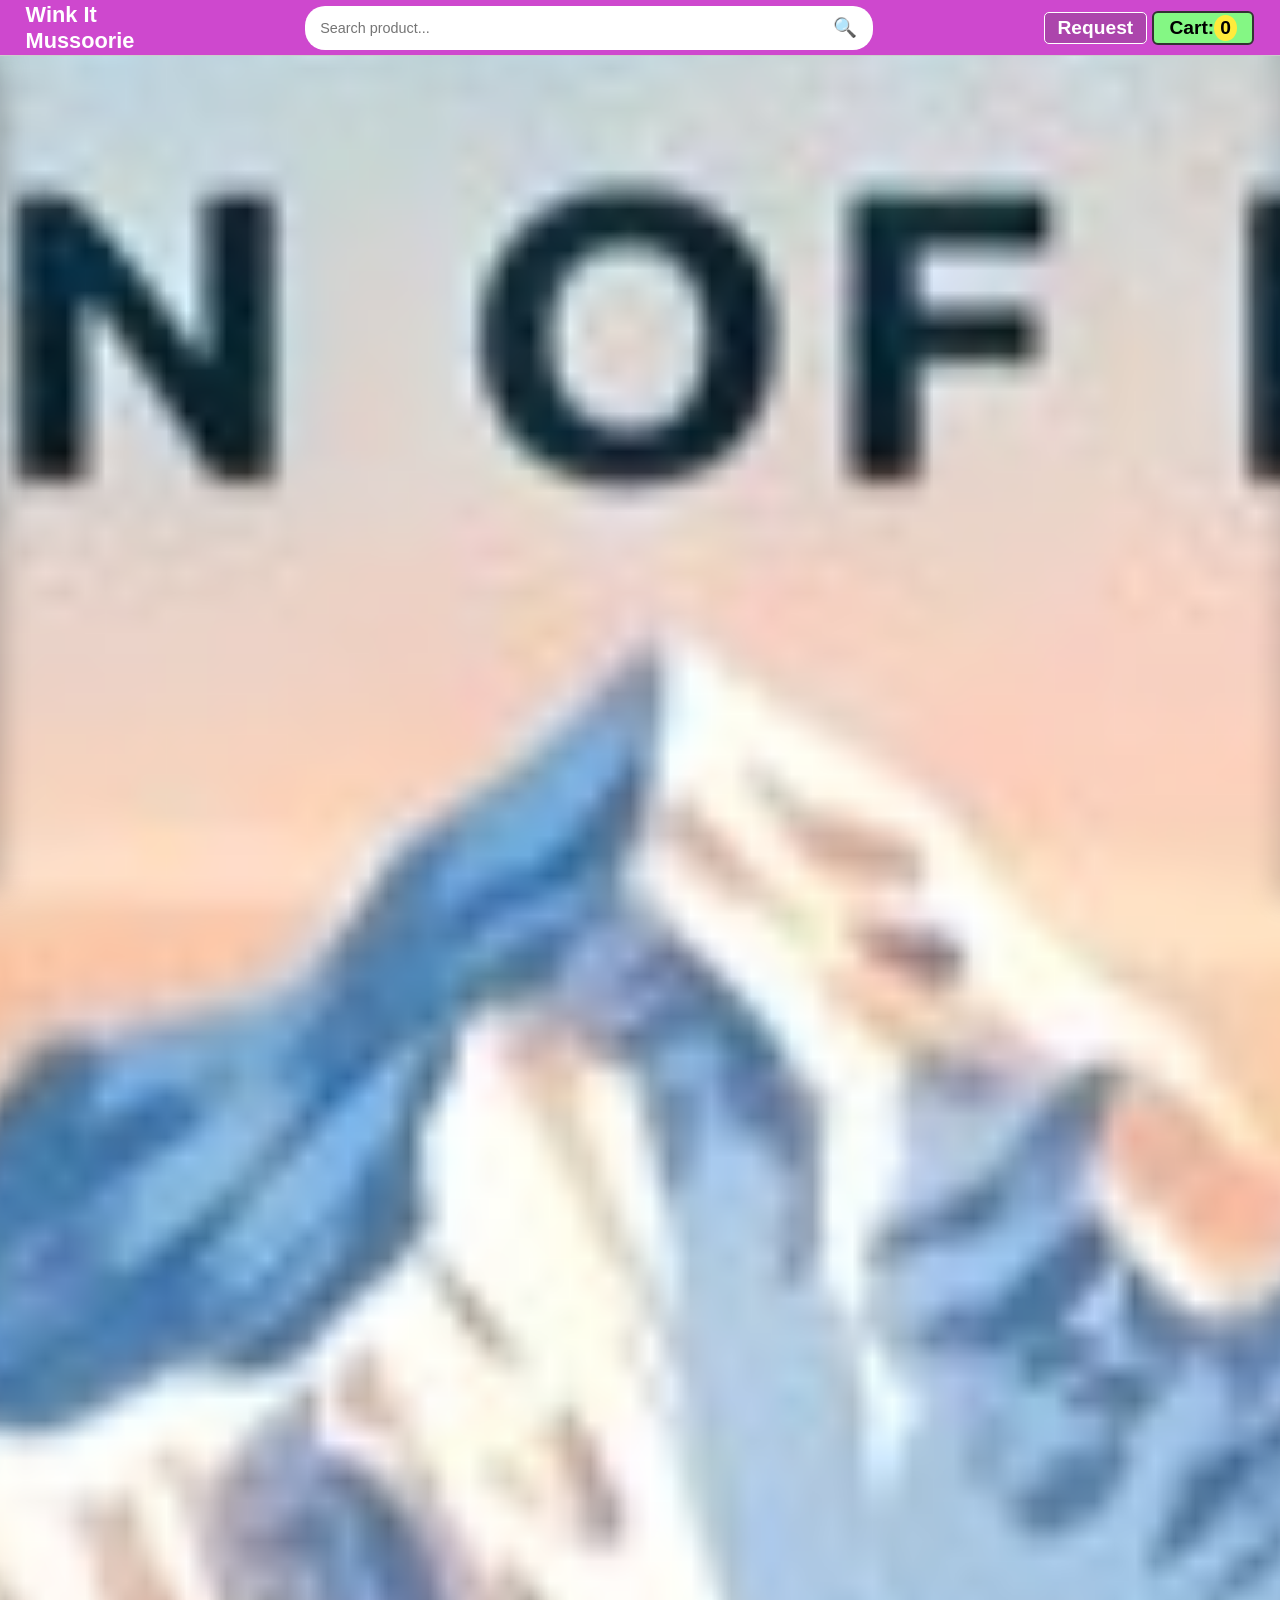
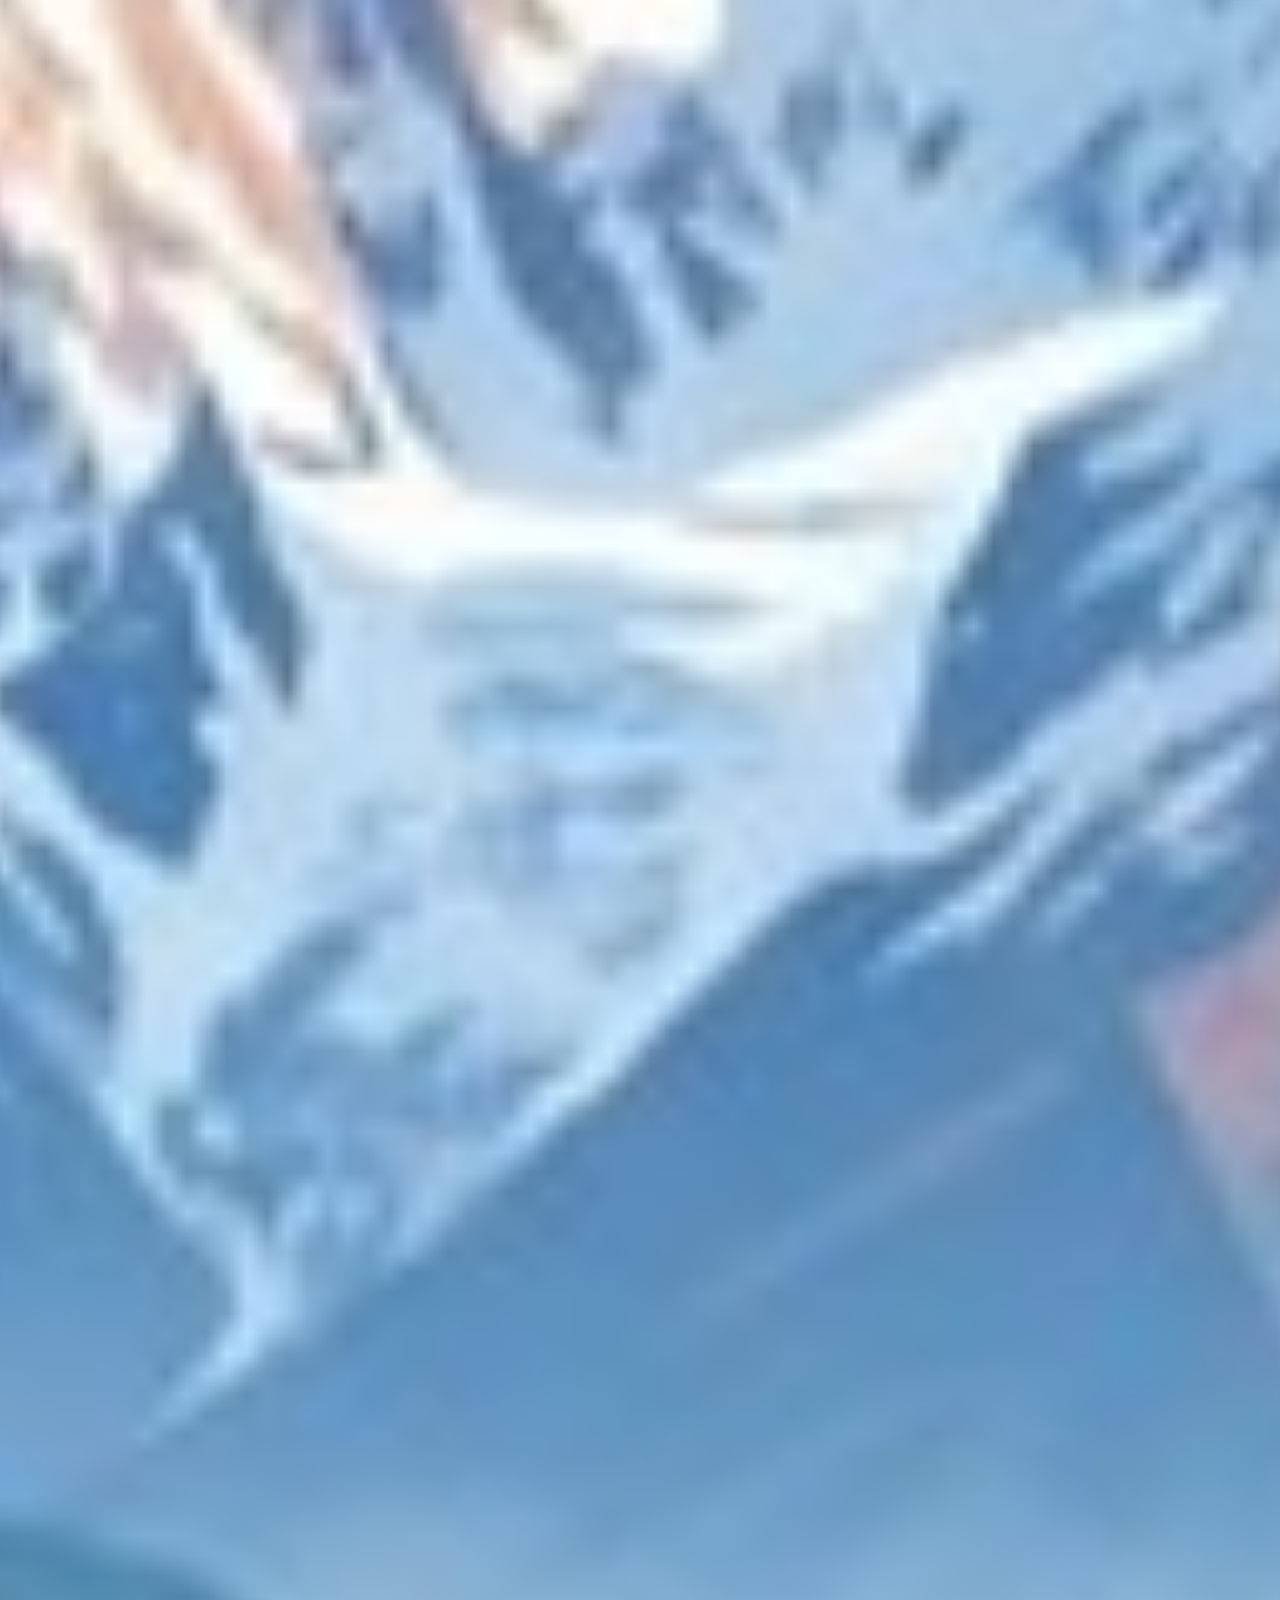
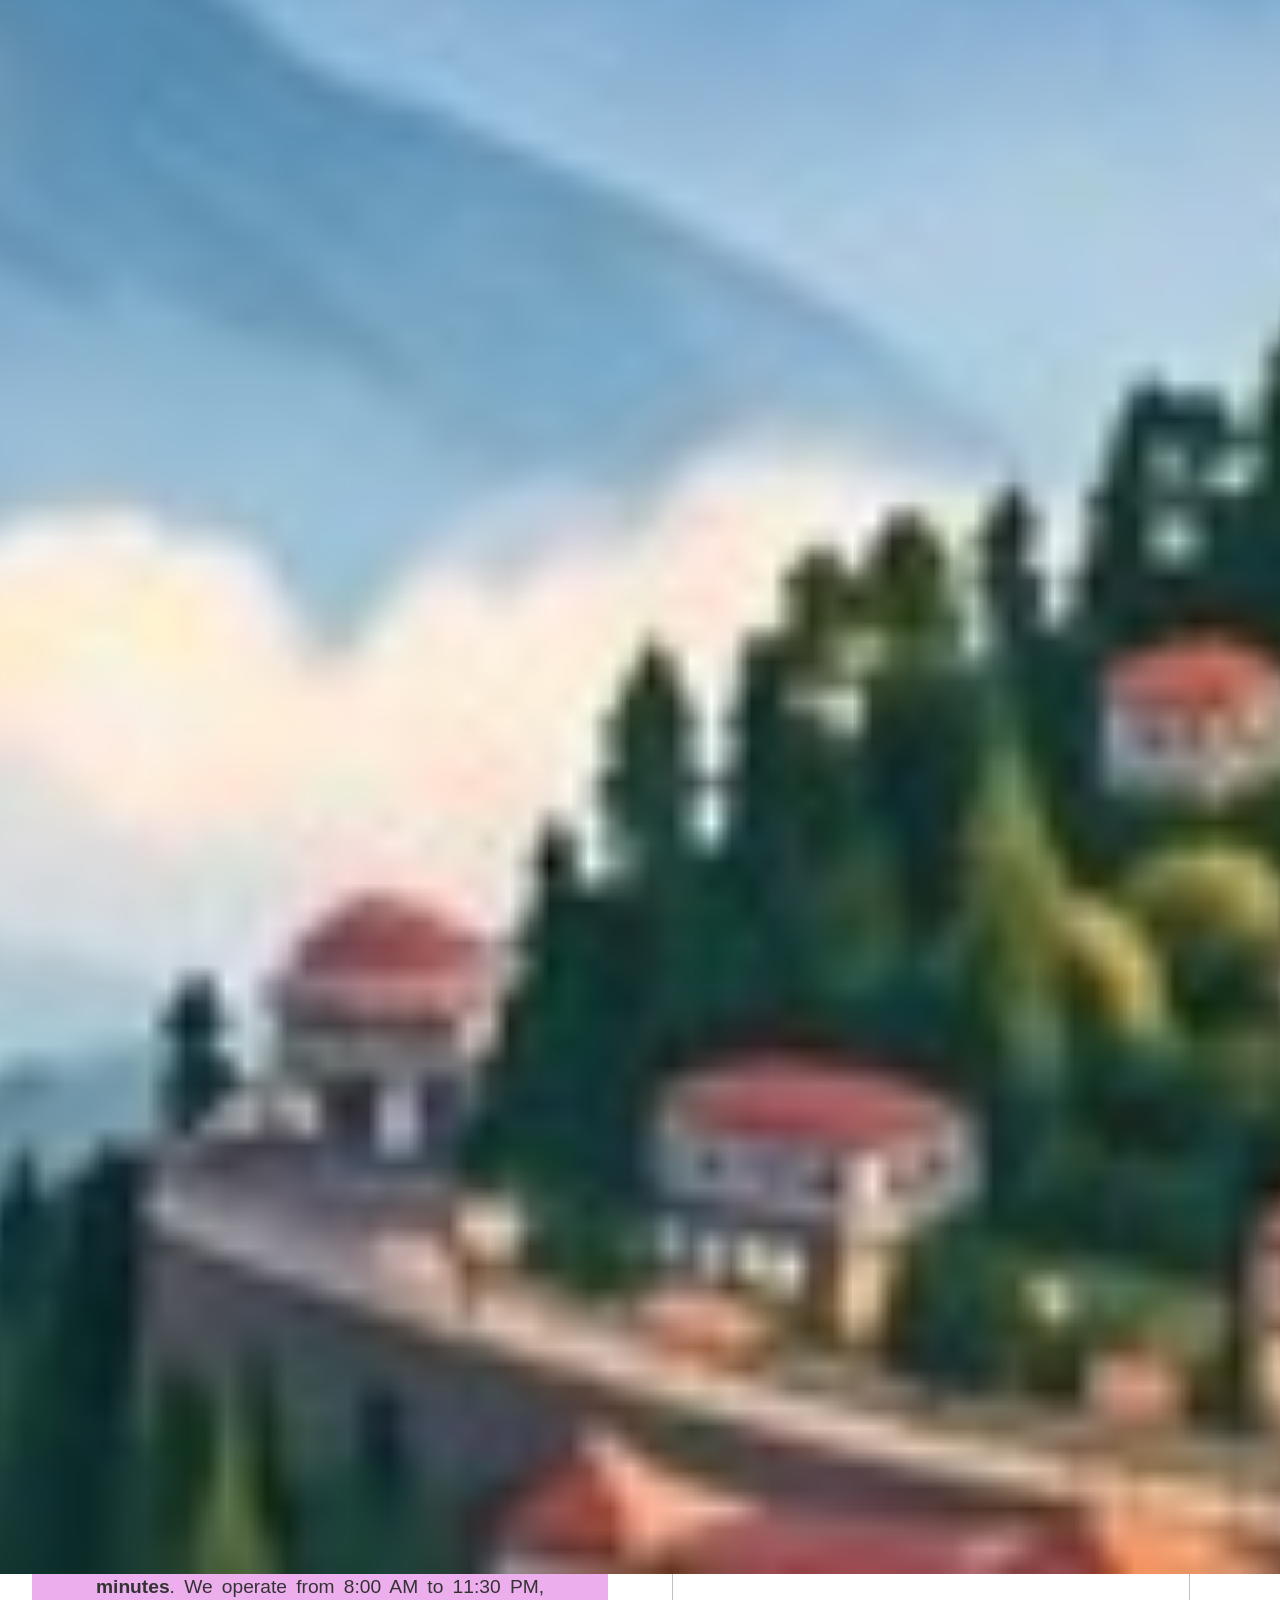
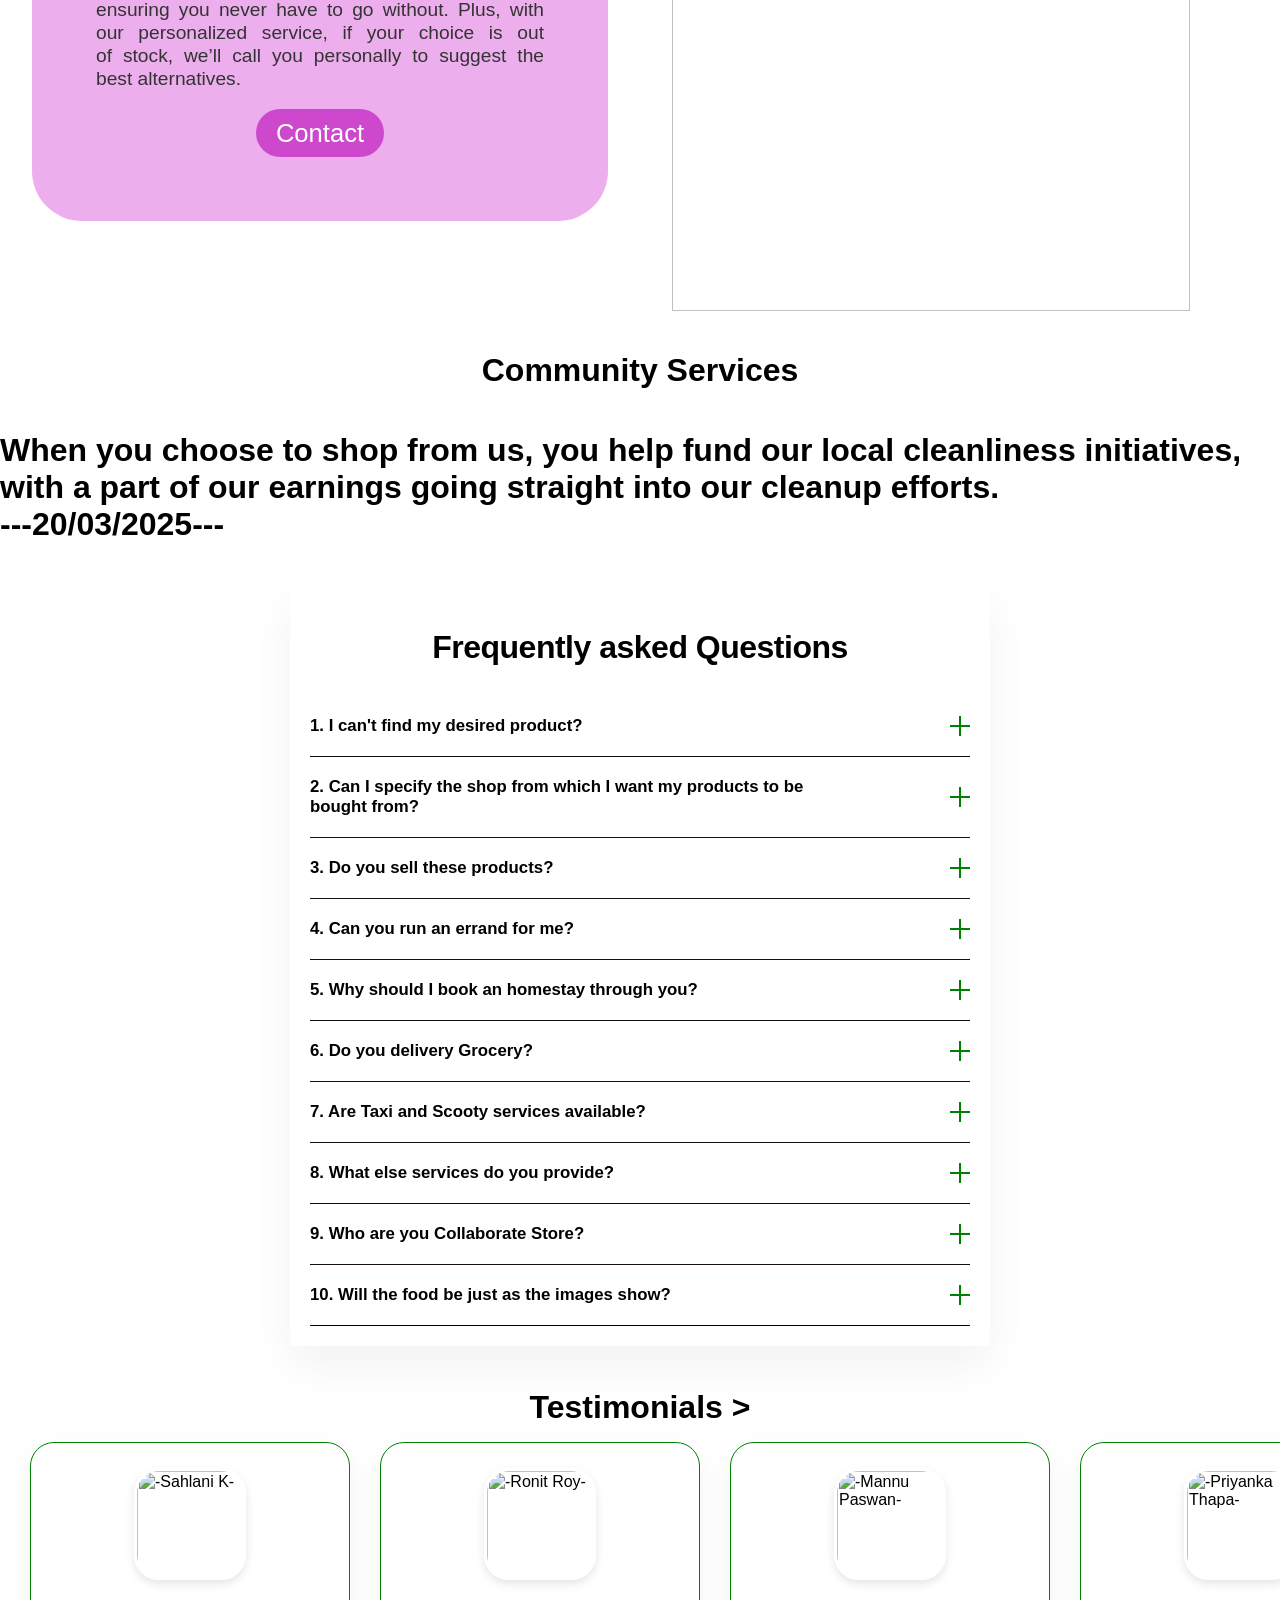
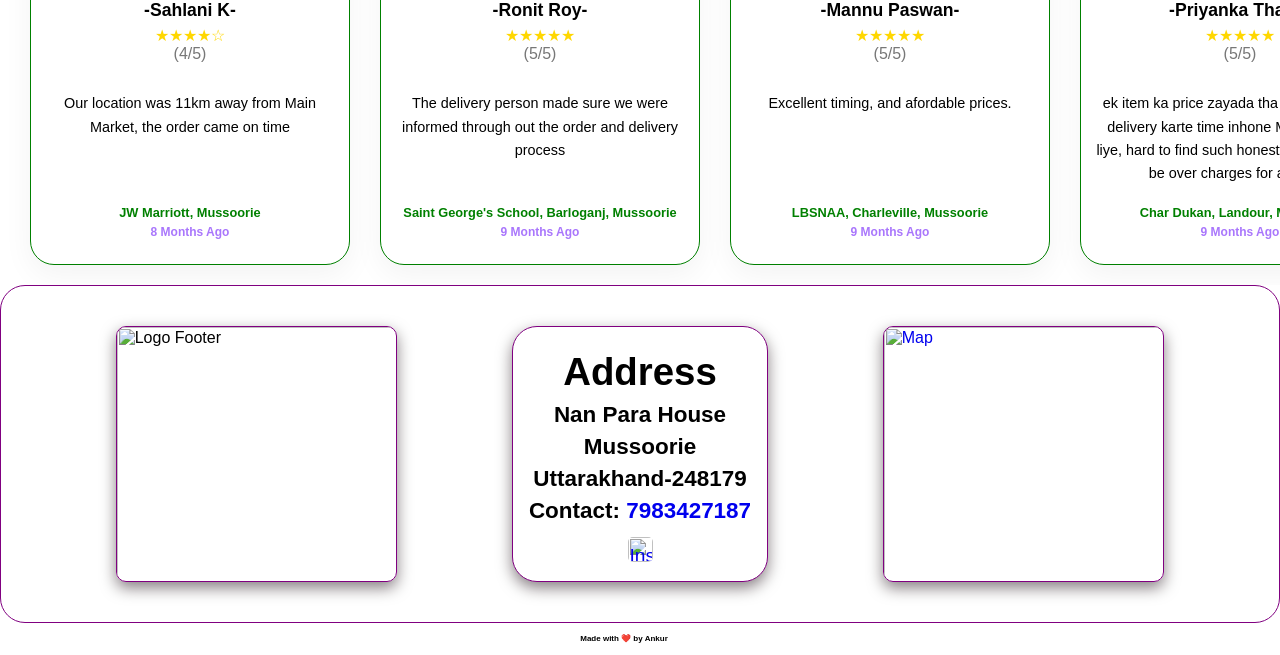
==== index.html @ 7aee5666 "Add files via upload" ====
<head>
    <meta charset="UTF-8">
    <meta name="viewport" content="width=device-width, initial-scale=1.0, maximum-scale=1.0, user-scalable=no">
    <title>Wink It Mussoorie | Mussoorie Delivery Service</title>
    
    <meta name="description" content="Wink It Mussoorie provides premium delivery for food and essentials in 30-60 minutes. Serving the community from 8:00 AM to 11:30 PM. Order via WhatsApp!">

    <meta name="keywords" content="Wink It Mussoorie, food delivery Mussoorie, food delivery char dukan, fast delivery Mussoorie, Delivery, Wink It Landour, food delivery landour, landour delivery, mussoorie delivery, mall road delivery, dalai hill delivery, library delivery, food delivery service in Mussoorie, Chacha Ka Dhabba, Landour Bakehouse, Rokby, Savoy, Omi's Mussoorie, Omi's Sweet Shop, Mussoorie Weather, Weather Mussoorie, Mussoorie Distance, Mussoorie Temprature, Temprature Mussoorie, Dehradun To Mussoorie, Airbnb in Mussoorie, Mussoorie Crowd, Kempty Falls, Bhatta Falls, Taxi Mussoorie number, Best Taxi Service in Mussoorie, Taxi Service, Taxi Number Mussoorie, Scoory rental mussoorie, Scooty Rental Number Mussoorie, Mussoorie Taxi Number, Best delivery service in Mussoorie, Delivery near Mussoorie, Delivery new Barloganj, Delivery near Savoy, Delivery near JW Marriot, Delivery Near Woodstock">

    <meta property="og:title" content="Wink It Mussoorie">
    <meta property="og:description" content="Fastest delivery for food and essentials in Mussoorie. Open 8:00 AM - 11:30 PM.">
    <meta property="og:image" content="newlogo.jpg">
    <meta property="og:url" content="https://www.winkitmussoorie.com">

    <link rel="manifest" href="manifest.json">
    <meta name="theme-color" content="#000000">
    <link rel="apple-touch-icon" href="newlogo.jpg">

    <link rel="icon" type="image/x-icon" href="newlogo.ico">
    <link rel="stylesheet" href="style.css">
</head>
<body>
    <div id="splash-screen">
        <video id="intro-video" autoplay muted playsinline>
            <source src="intro.mp4" type="video/mp4">
            .
        </video>
    </div>
    <div id="cart-popup" class="cart-popup hidden">
        <div id="popup-images-container" class="popup-images"></div>
        <p><span id="popup-count">0</span> Item in cart</p>
    </div>

    <header>
        <a href="https://www.instagram.com/wink_it_mussoorie" id="logo-link"><h2 class="logo">Wink It<br>Mussoorie</h2></a>
        
        <div class="search-container">
            <input type="text" id="product-search" placeholder="Search product...">
            <span id="clear-search" class="clear-btn hidden">✕</span>
            <button class="search-btn" id="search-btn">🔍</button>
            <div id="search-suggestions"></div>
        </div>

        <div class="nav-links">
            <a id="collectiona" href="https://api.whatsapp.com/send?phone=917983427187&text=Hi,%20I'd%20like%20to%20request%20a%20service."><h2>Request</h2></a>
            <div class="order-trigger" id="cart-trigger">
                Cart: <span id="cart-count">0</span>
            </div>
        </div>
    </header>
    <div class="top-bar">
        <div class="online-status">
            <div class="dot-container">
                <div class="dot"></div>
                <div class="pulse"></div>
            </div>
            <span class="status-text">
                <span id="online-count">1</span> online now
            </span>
        </div>

        <div class="theme-switch-wrapper">
            <label class="theme-switch" for="checkbox">
                <input type="checkbox" id="checkbox" />
                <div class="slider round"></div>
            </label>
        </div>
    </div>
    <div class="ourservice"><h1 class="main-title">Our Services</h1></div>
    
    <div class="scmain">
    <div class="slider-container">
        <a href="https://api.whatsapp.com/send?phone=917983427187&text=Hi,%20I'd%20like%20to%20request%20a%20service."> 
            <div class="slider-wrapper" id="slider">
                <img src="service3.jpg" alt="Slide 1">
                <img src="service1.jpg" alt="Slide 2">
                <img src="service2.jpg" alt="Slide 3">
                <img src="service4.jpg" alt="Slide 4">
                <img src="service5.jpg" alt="Slide 5">
                <img src="service6.jpg" alt="Slide 6">
                <img src="service7.jpg" alt="Slide 7">
            </div>
        </a>
        <button class="btn left" id="prevBtn" onclick="moveSlide(-1)"></button>
        <button class="btn right" id="nextBtn" onclick="moveSlide(1)"></button>
    </div>

    <div class="dota-container" id="dots">
        <span class="dota active"></span>
        <span class="dota"></span>
        <span class="dota"></span>
        <span class="dota"></span>
        <span class="dota"></span>
        <span class="dota"></span>
        <span class="dota"></span>
    </div>
</div>
<a href="https://drive.google.com/uc?export=download&id=1O9ZiFLtXB78RQaTh3IFnrLb9mg9s651_" download="guide.pdf">
   Download Mussoorie Guide Book
</a>



    
    

    <main id="collection-view">
        <div class="collection-grid" id="collection-grid"></div>
    </main>

    <div id="product-slider">
        <div class="slider-header">
            <h2 id="slider-title">Collection</h2>
            <button class="back-btn" id="close-slider">✕</button>
        </div>
        <div id="pslidandp">
            <div id="pgroupslider">ajlfh</div>
            <div id="product-grid">
            </div>
        </div>
    </div>

    <div id="orderSidebar">
        <button class="close-btn" id="close-sidebar">×</button>
        <h2>Checkout</h2>
        <div id="sidebar-content"></div>
        <div id="sidebar-footer">
            <hr>
            <p>Items Total: Rs <span id="subtotal-val">0</span></p>
            <p id="tax-row" style="display: none;">Store GST (5%): Rs <span id="tax-val">0</span></p>
            <p>Delivery Charges: Rs <span id="delivery-val">0</span></p>
            <h3>Total Amount: Rs <span id="total-price">0</span></h3>
            <div class="address-section">
                <input type="text" id="cust-name" placeholder="Your Name">
                <button id="location-btn" class="loc-btn">📍 Share Current Location</button>
                
                <textarea id="cust-address" rows="3" placeholder="Use 'Share Current Location''" readonly></textarea>
                <span id="location-display"></span>
            </div>
            <button class="checkout-btn" id="checkout-whatsapp">
                <span class="lock-icon">🔒</span> Order via WhatsApp &#10140;
            </button>
        </div>
    </div>
    <div class="stats-container">
        <div class="stat-group">
            <span class="counter" data-target="150">0+</span>
            <span class="label">Orders</span>
        </div>
        <div class="stat-group">
            <span class="counter" data-target="400">0+</span>
            <span class="label">Products</span>
        </div>
        <div class="stat-group">
            <span class="counter" data-target="2">0+</span>
            <span class="label">Delivery<br>Partners</span>
        </div>
    </div>

    
    <div id="abt" class="about">
        <h1 class="heading">About Us</h1>
        <div class="abox">
            <div class="atext">
                <h1>Wink It Mussoorie</h1>
                <p>Looking for Blinkit in Mussoorie? While big-city apps stop at the foothills, <b>Wink It Mussoorie </b>is here to serve the "Queen of Hills." Founded in 2026, we are Mussoorie’s dedicated delivery service for food, late-night snacks, and daily essentials.
                    Whether you’re a hotel guest craving munchies or a resident needing urgent supplies, our team delivers within <b>30 to 60 minutes</b>. We operate from 8:00 AM to 11:30 PM, ensuring you never have to go without. Plus, with our personalized service, if your choice is out of stock, we’ll call you personally to suggest the best alternatives.</p>
                <a href="tel:7983427187"><button class="contact-btn">Contact</button></a>
            </div>
            <div class="aimg">
                <img src="newlogo.jpg" alt="Logo">
            </div>
        </div>
    </div>

    <div class="ourss"><h1 class="main-title">Community Services</h1></div>
    <div><h1 class="mainp">When you choose to shop from us, you help fund our local cleanliness initiatives, with a part of our earnings going straight into our cleanup efforts.<br>---20/03/2025---</h1></div>

<div class="ss">
    <div class="sss">
        <a href="https://www.instagram.com/p/DWSxWTxkkgn/?igsh=MWJzcHdmZTRmNWJrbg=="> 
            <div class="ssw" id="">
                <img src="cservice.jpg" alt="">
                <img src="cservice.jpg" alt="">
            </div>
        </a>
    </div>
</div>

    <div class="faq-card">
        <h2>Frequently asked Questions</h2>
        <div id="faq-wrapper"></div>
    </div>
    <h1 class="heading testi">Testimonials &gt;</h1>
    <div class="rbox" id="slider-container">
        <div class="rwrap" id="review-inner"></div>
    </div>

    
    

    <div class="cbox">
        <div class="cwrap">
            <img class="cimg" src="newlogo.jpg" alt="Logo Footer">
            <div class="ctext">
                <h1>Address</h1>
                <h3>Nan Para House</h3>
                <h3>Mussoorie</h3>
                <h3>Uttarakhand-248179</h3>
                <h3>Contact: <a href="tel:7983427187">7983427187</a></h3>
                <div class="acc">
                    <a href="https://www.instagram.com/winkitmussoorie"><img title="Instagram" src="insta.jpg" alt="Instagram"></a>
                </div>
            </div>
            <a href="https://maps.app.goo.gl/6aGjydyM8Kf6ZvdJ6" id="map-link"><img class="cimg" src="map.jpg" alt="Map"></a>
        </div>
    </div>
    <footer class="footerf"><h1>Made with ❤️ by Ankur</h1><a href="https://www.instagram.com/ankurchauhan129"><img class="mwli" src="insta.jpg" alt=""></a></footer>

    <div id="lightbox" class="lightbox hidden">
    <div class="lightbox-content">
        <span class="close-lightbox">&times;</span>
        <h2 id="lightbox-title"></h2>
        
        <div class="slider-container">
            <button class="prev-slide">❮</button>
            <div id="slider-images"></div>
            <button class="next-slide">❯</button>
        </div>
        
        <p id="lightbox-description"></p>

      

    <script src="script.js"></script>
</body>

</html>
---- style.css ----
/* 10:30 pm*/
* { box-sizing: border-box;}
html{background-color: white; scroll-behavior: smooth;}
body { font-family: sans-serif; margin: 0; padding: 0; overflow-x: hidden; background-color: white; width: 100%; scroll-behavior: smooth; display: flex; align-items: center; justify-content: center; flex-direction: column;}
a { text-decoration: none; }

header { width: 100%; height: 3.5rem; border-bottom: 1px solid #ccc; display: flex; justify-content: space-between; align-items: center; position: sticky; top: 0; background: rgb(206, 72, 206); z-index: 2000; padding: 0 2%;}
.logo { height: max-content; width: max-content; color: white; font-size: clamp(1rem, 1.7vw, 1.7rem); margin: auto; padding: 0px;}
#logo-link{height: 100%; display: flex; justify-content: left; align-items: center;}
.logo:hover { text-decoration: underline; cursor: pointer;}
#splash-screen {
    display: none;
}

.highlight-search {
    z-index: 100;
    position: relative;
    /* Soft modern Green glow to match your theme */
    box-shadow: 
        0 0 0 4px rgb(27, 253, 27), 
        0 0 30px rgba(123, 252, 2, 0.6) !important;
    
    /* Full Horizontal Spin + Scale */
    transform: perspective(1000px) rotateY(360deg) scale(1.05);
    
    /* Transition set to 1s to match your request */
    transition: all 1s cubic-bezier(0.34, 1.56, 0.64, 1);
    
    backface-visibility: visible; 
}
.highlight-search > * { backface-visibility: visible; }

.search-container { display: flex; align-items: center; background: white; border-radius: 20px; padding: 2px 10px; margin: 0 10px; flex-grow: 0.5; position: relative; height: 80%;}
.search-container input { border: none; outline: none; padding: 5px; width: 100%; border-radius: 20px; font-size: 0.9rem;}
.search-btn { background: none; border: none; cursor: pointer; font-size: 1.2rem; animation: move 1s linear infinite; border-radius: 5px;}

/* Clear Search Button Style */
.clear-btn { padding: 0 5px; cursor: pointer; color: #999; font-weight: bold; font-size: 0.8rem; transition: 0.2s; }
.clear-btn:hover { color: #333; }

#search-suggestions { position: absolute; top: 110%; left: 0; width: 100%; background: white; border-radius: 8px; box-shadow: 0 4px 15px rgba(0,0,0,0.2); display: none; z-index: 3000; max-height: 250px; overflow-y: auto;}
.suggestion-item { padding: 10px 15px; cursor: pointer; border-bottom: 1px solid #eee; display: flex; align-items: center; gap: 10px; font-size: 0.9rem;}
.suggestion-item:last-child { border-bottom: none; }
.suggestion-item:hover { background-color: #f0f0f0; }
.suggestion-item img { width: 30px; height: 30px; object-fit: cover; border-radius: 4px; }

.nav-links { display: flex; align-items: center; gap: 5px; }
.nav-links h2 {
  /* --- Your Existing Styles --- */
  background-color: rgb(172, 69, 172);
  font-size: clamp(0.8rem, 1.5vw, 1.5rem);
  margin: 0;
  cursor: pointer;
  color: white;
  border: 1px solid white;
  border-radius: 5px;
  padding: 4px 0px;
  padding-inline: clamp(0.5rem, 1vw, 1rem);
  white-space: nowrap;
  user-select: none;
  display: inline-block; /* Required for transforms to apply correctly */

  /* --- The Animation Trigger --- */
  /* Runs for 2 seconds, repeats forever */
  animation: shrinkBounce 2s cubic-bezier(0.175, 0.885, 0.32, 1.275) infinite;
}

/* --- The Percentage-Based Keyframes --- */
@keyframes shrinkBounce {
  0% {
    transform: scale(1);
  }
  20% {
    /* The Shrink Phase */
    transform: scale(0.85); 
  }
  40% {
    /* The Bounce Phase (Overshoot) */
    transform: scale(1.05);
  }
  60%, 100% {
    /* Return to Rest */
    transform: scale(1);
  }
}

.order-trigger { display: flex; align-items: center; justify-content: center; background-color: rgb(132, 247, 132); padding: 2px 4px; border: 2px solid #333; width: clamp(4rem, 8vw, 8rem); border-radius: 6px; cursor: pointer; font-weight: bold; font-size: clamp(0.8rem, 1.5vw, 1.5rem) }
.order-trigger:hover { background-color: #25D366; }
#cart-count { background-color: #ffeb3b; padding: 2px 6px; border-radius: 50%; }

#collection-view { padding: 1rem; width: 100%; scroll-margin-top: 80px;}
#collection-view h1.main-title { margin: 0px 0px 16px 0px; padding: 0px; width: 100%; display: flex; justify-content: center; align-items: center; font-size: 2.5rem;}
.heading { margin: 0px 0px 0px 0px; padding: 0px 0px 5px 0px; width: 100%; display: flex; justify-content: center; align-items: center; font-size: 2rem;}

.collection-grid { display: grid; grid-template-columns: repeat(auto-fit, minmax(min(90%, 350px), 1fr)); gap: 20px; width: 100%; 
    margin-bottom: 3rem;}
.collection-card { background: rgb(230, 182, 230); border-radius: 12px; padding: 5px; cursor: pointer; transition: 0.3s; box-shadow: 0 4px 10px rgba(0,0,0,0.05); text-align: center; scroll-margin-top: 120px; 
    /* Smooths the transition when the link is clicked */
    transition: transform 0.3s ease;}
.collection-card:target {
border: 2px solid #ffcc00; /* Use your brand color here */
border-radius: 12px;
}

.collection-card h3 { margin: 5px 0 0 0; font-size: clamp(0.9rem, 1vw, 1.1rem); border-radius: 50px; background-color: rgb(243, 221, 243);}

.image-preview-box { display: grid; width: 100%; max-width: 160px; margin: 0 auto 10px auto; background: none; overflow: hidden; border-radius: 15px; gap: 0.2rem;}
.image-preview-card { border: 0.5px solid #fff; aspect-ratio: 1/1; border-radius: 15px;}
.image-preview-card img { width: 100%; height: 100%; display: block; object-fit: cover; border: 0.5px solid purple; border-radius: 15px;}



#product-slider { position: fixed; top: 3.5rem; padding-bottom: 10rem; left: 0; width: 100%; height: calc(100svh - 4rem); background-color: rgb(252, 241, 252); z-index: 1000; transform: translateX(-100%); transition: 0.4s ease-in-out; box-shadow: 5px 0 25px rgba(0,0,0,0.2); overflow-y: auto; border: 2px solid black;}
#product-slider.active { transform: translateX(0); height: 100svh;}
.slider-header { position: sticky; top: 0; background: rgb(197, 94, 197); padding: 15px 5%; display: flex; align-items: center; justify-content: space-between; border-bottom: 1px solid #ddd; z-index: 10; }
#slider-title{margin: 0; color: white;}
.back-btn { border: 1px solid white; background: none; color: white; padding: 8px 15px; border-radius: 5px; cursor: pointer; }
#pslidandp{
    display: flex;
    justify-content: center;
    align-items: flex-start;
    flex-direction: row;
    position: relative;
    display: flex;
    height: auto; /* Adjust based on your header */
}
#pgroupslider {
    /* Layout & Positioning */
    width: clamp(75px, 15vw, 100px); /* Responsive width: mobile friendly but caps on desktop */
    height: 80svh;   /* Takes full height minus header space */
    position: sticky;
    top: 85px;                      /* Matches your header height */
    left: 0;
    z-index: 5;

    /* Flexbox for Items */
    display: flex;
    flex-direction: column;
    align-items: center;
    gap: 15px;
    border-top: 2px solid purple;
    border-bottom: 2px solid purple;
    border-left: none;
    border-right: none;
    border-radius: 0px 30px 0px 0px;                   /* Spacing between subcat items */

    /* Aesthetics */
    background: plum;
    border-right: 1px solid #eee;
    padding: 15px 5px;
    
    /* Scroll Behavior */
    overflow-y: auto;
    overflow-x: hidden;
    scroll-behavior: smooth;
    -webkit-overflow-scrolling: touch;
}

/* Hide scrollbar for Chrome/Safari if preferred, or keep for visual feedback */
#pgroupslider::-webkit-scrollbar { width: 6px; height: 1rem;}
#pgroupslider::-webkit-scrollbar-thumb { background: green; border-radius: 10px; }

.subcat-nav-item {
    display: flex;
    flex-direction: column;
    align-items: center;
    padding: 10px 5px;
    cursor: pointer;
    text-align: center;
    border-bottom: 1px solid black;
    border-radius: 10px;
    transition: background-color 0.2s ease;
    
    /* --- Add these lines --- */
    min-width: 118%;           /* Forces the item to span the full sidebar width */
    box-sizing: border-box; /* Ensures padding doesn't push the item past 100% */
    flex-shrink: 0;        /* Prevents the items from squishing if the container is small */
}
/* This replaces .subcat-nav-item:active */
.subcat-active-highlight {
    background-color: rgb(112, 238, 112) !important;
    transition: background-color 0.1s ease;
}

.subcat-nav-item img {
    width: 50px;
    height: 50px;
    border-radius: 10px;
    object-fit: cover;
    margin-bottom: 5px;
    border: 2px solid transparent;
    object-fit: cover;
}

.subcat-nav-item span {
    font-size: 0.9rem;
    font-weight: bold;
    color: white;
    overflow: hidden;
    text-overflow: ellipsis;
    width: 100%;
}

#product-grid {
    grid-template-columns: repeat(auto-fill, minmax(150px, 1fr));
    flex: 1;
    overflow-y: auto;
    padding: 10px;
    scroll-behavior: smooth;
    scroll-padding-top: 1px;
    
}

.subcat-grid-inner {
    display: grid;
    grid-template-columns: repeat(auto-fill, minmax(80px, 1fr));
    gap: 15px;
}


#product-grid { display: grid; grid-template-columns: repeat(auto-fit, minmax(300px, 1fr)); gap: clamp(0.5rem, 2vw, 2rem); padding: 15px; align-items: center;}
.empty-msg { grid-column: 1/-1; padding: 50px; text-align: center; }
.card { background: white; border: 1px solid #eee; padding: 10px; border-radius: 12px; text-align: center; box-shadow: 0 4px 12px rgba(0,0,0,0.1); width: 100%; margin: auto; height: max-content; transition: 0.3s; transform: perspective(1000px) rotateY(0deg);}
.card[id^="sub-"] {
    scroll-margin-top: 200px; /* Adjust: 85px (header height) + 10px (desired padding) */
}
.card h4 { margin: 5px 0; font-size: 1.1rem; }
.card .price-tag { margin: 5px 0; font-size: 1.1rem; font-weight: bold; }
.card:hover { box-shadow: -5px 0 25px rgba(0,0,0,0.5);}
.img-container { width: 100%; height: clamp(7rem, 17vw, 17rem); border-radius: 8px; overflow: hidden; margin-bottom: 10px; background: #f0f0f0; }
.iimg { width: 100%; height: 100%; object-fit: cover; display: block; }

.variant-selector { display: flex; justify-content: center; flex-direction: column; flex-wrap: wrap; gap: 5px; margin: 10px 0; height: clamp(5rem, 8vw, 8rem); margin: 0px; padding: 0px; border-top: 1px solid purple; border-bottom: 1px solid purple; }
.variant-btn { display: flex; justify-content: space-between; gap: 10px; padding: 4px 10px; font-size: 1.1rem; border: 1px solid #ccc; background-color: none; border-radius: 20px; cursor: pointer; min-width: 100px;}
.variant-btn.active { background: rgb(12, 155, 12); color: white; border-color: #333; }
.variant-btn span { font-size: 1rem; background: none;}
.unit-text { opacity: 0.8; font-weight: normal;}

.controls { display: flex; justify-content: center; align-items: center; gap: 10px; min-height: 40px; }
.controls button { padding: 5px 10px; cursor: pointer; border: 1px solid #333; background: rgb(7, 207, 57); border-radius: 4px; font-weight: bold; font-size: 1.2rem; }
.controls button:hover { background: green; color: white; }
.add-btn{color:white;}
.qty-btn { color:black; background: #ffeb3b !important; border: none !important; }
.qty-controls span { margin: 0 8px; font-weight: bold; }

#orderSidebar { position: fixed; bottom: 0rem; right: 0; width: 400px; max-width: 100%; height: 100svh; background: white; box-shadow: -5px 0 25px rgba(0,0,0,0.15); transition: 0.4s ease-in-out; transform: translateX(100%); z-index: 1000; padding: 20px; padding-top: 4rem; overflow-y: auto; font-size: 1.2rem;}
#orderSidebar.active { transform: translateX(0); }
.order-item-detail { display: flex; align-items: center; gap: 15px; border-bottom: 1px solid #eee; padding: 12px 0;}
.order-item-detail img { width: 45px; height: 45px; object-fit: cover; border-radius: 4px; }
.sidebar-controls { display: flex; align-items: center; gap: 8px; margin-top: 5px; }
#sidebar-footer h3{font-size: 1.3rem;} 
.side-qty-btn { background: #ffeb3b; border: 1px solid #333; border-radius: 4px; padding: 2px 8px; cursor: pointer; font-weight: bold; }

.address-section { margin-top: 15px; background: #f4f4f4; padding: 12px; border-radius: 8px; }
.address-section input, .address-section textarea { width: 100%; margin-top: 8px; padding: 10px; border: 1px solid #ccc; border-radius: 4px; font-size: 1rem;}
.loc-btn { background: #007bff; font-size: 1.1rem; color: white; border: none; padding: 10px; width: 100%; border-radius: 4px; margin-top: 10px; cursor: pointer; }
#location-display { font-size: 1rem; color: #666; display: block; margin-top: 5px; }

.checkout-btn { width: 100%; padding: 15px; background: #25D366; color:white; border: none; border-radius: 6px; cursor: pointer; font-size: 1.3rem; font-weight: bold; margin-top: 15px; display: flex; align-items: center; justify-content: center;}
.lock-icon { margin-right: 5px; }
.close-btn { background: rgb(216, 213, 213); border: 1px solid black; font-size: clamp(1.5rem, 2vw, 2rem); cursor: pointer; float: right; border-radius: 5px; padding: 0.5rem 1rem;}

.cart-popup { border: 1px solid purple; background-color: rgb(12, 199, 12); position: fixed; bottom: 15px; left: 50%; transform: translateX(-50%); width: 80%; max-width: 320px; padding: 10px; border-radius: 12px; box-shadow: 0 4px 20px rgba(0,0,0,0.2); display: flex; flex-direction: column; align-items: center; z-index: 1500; cursor: pointer; }
.cart-popup p{color: white; font-weight: bolder; padding: 0px; margin: 0px;}
.popup-images { display: flex; gap: 4px; margin-bottom: 6px;}
#popup-images-container{background-color: none;}
.cart-popup img { width: 50px; height: 50px; object-fit: cover; border-radius: 4px; border: 0.5px solid purple;}
#popup-count{margin:0; font-size: 1.1rem;}

.hidden { display: none !important; }
h6 { font-size: 1.3rem; margin: 0px; padding: 0px; text-align: center;}

.about { height: auto; width: 100%; border-radius: 25px; scroll-margin-top: 80px; display: flex; justify-content: center; align-items: center; flex-direction: column;}
.abox { display: grid; grid-template-columns: repeat(auto-fit, minmax(350px, 1fr)); place-items: center; }
.atext { justify-self: center; display: flex; justify-content: center; align-items: center; flex-direction: column; padding: clamp(1rem, 5vw, 5rem); width: 90%; background-color: rgb(236, 174, 236); border-radius: 50px;}
.atext h1 { padding-bottom: 0px; margin-bottom: 0px; }
.atext p { font-size: 1.2rem; 
    line-height: 1.2;        /* 1.2 is too tight; 1.5 gives the breathability you mentioned */
    text-align: justify; 
    hyphens: auto;           /* This fixes the irregular spacing by splitting long words */
    text-wrap: pretty; 
    color: #333;
    
    /* Optional: Improves how the browser handles word spacing */
    word-break: break-word;}
.contact-btn { background-color: rgb(206, 72, 206); height: 3rem; width: clamp(8rem, 10vw, 10rem); border-radius: 25px; color: white; font-size: clamp(1rem, 2vw, 2rem); animation: move 1s linear infinite; cursor: pointer; border: none;}
.contact-btn:hover { background-color: purple;}

@keyframes move { 0%{ transform: translateY(-5px); } 50%{ transform: translateY(0px); } 100%{ transform: translateY(-5px); } }

.aimg { display: flex; justify-content: center; align-items: center; width: 100%; height: clamp(20rem, 60vw, 60rem);}
.aimg img { height: 100%; width: 90%; padding: 20px 0px; object-fit: contain;}

.cbox { width: 100%; overflow: hidden; border: 1px solid purple; border-radius: 25px; padding: 40px 20px;}
.cwrap { flex-wrap:nowrap; width: 100%; display: flex; justify-content: space-evenly; align-items: center; flex-direction: row; gap: 20px;}
.cimg { height: clamp(5rem, 20vw, 18rem); width: clamp(5rem, 22vw, 20rem); border: 1px solid purple; border-radius: 10px; box-shadow: 0 6px 15px rgba(17, 1, 9, 0.5); object-fit: contain;}
.ctext { text-align: center; border: 1px solid purple; padding: 0px 0px; width: 90%; font-size: clamp(0.7rem, 1.5vw, 1.5rem); display: flex; justify-content: center; align-items: center; flex-direction: column; box-shadow: 0 6px 15px rgba(17, 1, 9, 0.5); border-radius: 25px; background-color: white; height: clamp(10rem, 20vw, 20rem); line-height: clamp(0.1rem, 0.1vw, 0.1rem); width: clamp(10rem, 20vw, 20rem);}
.ctext h3{margin: 0px; padding: 0px; line-height: clamp(1.2rem, 2.5vw, 2.5rem);}
.acc img { height: 25px; width: 25px; border-radius: 5px; animation: ro 5s ease infinite;}
.acc { width: 100%; display: flex; justify-content: space-evenly; align-items: center; margin-top: 10px;}
@keyframes ro{
    0% { transform: scale(1) rotate(0deg); }
    50% { transform: scale(2) rotate(180deg); }
    100% { transform: scale(1) rotate(360deg); }
}

@media (max-width: 768px) {
    .collection-grid { display: grid; 
  /* This forces exactly 3 columns on all screen sizes */
  grid-template-columns: repeat(3, 1fr); 
  gap: 5px; /* Adjusted gap to ensure they fit on mobile */
  width: 100%;
}
    #product-grid { grid-template-columns: 1fr 1fr; }
    .atext { order: 1;}
    .logo { font-size: clamp(1rem, 3vw, 1.2rem); line-height: 1.1; }
    .search-container { flex-grow: 0.7; margin: 0 5px; }/* Splash Screen Styling */
    @keyframes cinematicFade {
    0% { opacity: 1; visibility: visible; }
    83% { opacity: 1; visibility: visible; } /* Stay visible for ~5s (83% of 6s) */
    100% { opacity: 0; visibility: hidden; pointer-events: none; } /* Fade and disable */
}

#splash-screen {
    position: fixed;
    top: 0;
    left: 0;
    width: 100%;
    height: 100svh;
    background: #000;
    z-index: 9999;
    display: flex;
    justify-content: center;
    align-items: center;
    animation: cinematicFade 4.5s forwards; 
    z-index: 90000;
}

    #intro-video {
        width: 100%;
        height: 100%;
        object-fit: cover;
        z-index: 90000;
    }

    .fade-out {
        opacity: 0;
        visibility: hidden;
    }

    body.no-scroll {
        overflow: hidden;
    }
}
.top-bar {
    display: flex;
    justify-content: start; /* This pushes items to the ends */
    align-items: center;
    width: 100%;
    max-width: 1200px;
    padding: 0rem 0.5rem 0rem 0.5rem;
}

/* Online Status Styles */
.online-status {
    display: inline-flex;
    align-items: center;
    padding: 5px 10px;
    background: white;
    border: 1px solid #e2e8f0;
    border-radius: 50px;
    box-shadow: 0 4px 6px -1px rgba(0, 0, 0, 0.1);
    width: auto;
    
}

.dot-container {
    position: relative;
    width: 10px;
    height: 10px;
    margin-right: 12px;
}

.dot, .pulse {
    width: 10px;
    height: 10px;
    background-color: #22c55e;
    border-radius: 50%;
    position: absolute;
}

.pulse {
    animation: pulse-animation 2s infinite;
}

@keyframes pulse-animation {
    0% { transform: scale(1); opacity: 0.6; }
    100% { transform: scale(3); opacity: 0; }
}

.status-text {
    color: #475569;
    font-size: clamp(0.8rem, 1vw, 1rem);
    font-weight: bold; /*Starus ki words*/
}

#online-count {
    color: #16a34a;
    font-size: clamp(0.9rem, 1.2vw, 1.2rem); /*Count ki setting*/
}
.stats-container {
            display: flex;
            justify-content: center;
            gap: 0px;
            opacity: 0;
            text-align: center;
            width: 100%;
            margin: 0rem 0rem;
            padding: 2rem 0rem;
            margin-bottom: 3rem;
            animation: scroll linear forwards;
            animation-timeline: view();
            animation-range: entry 0% entry 100%;
        }
        @keyframes scroll{
            from{
                opacity: 0;
            }
            to{
                opacity: 1;
            }
        }

        .stat-group {
            display: flex;
            flex-direction: column;
            width: 30%;
        }
        .stat-group:nth-child(2) {
            border-right: 1px solid black;
            border-left: 1px solid black;
        }

        .counter {
            font-size: clamp(2rem, 3vw, 3rem);
            color: #fc03d2;
            font-weight: bold;
        }
        

        .label {
            font-size: clamp(1rem, 2vw, 2rem);
            color: #00050c;
            font-weight: 500;
        }

/* Top Bar Layout */
.top-bar {
    display: flex;
    justify-content: space-between; /* Pushes status to left, button to right */
    align-items: center;
    padding: 5px 10px;
    transition: background 0.3s ease;
}
.faq-card {
    background: var(--card-bg);
    width: 100%;
    max-width: 700px;
    padding: 20px;
    box-shadow: 0 20px 40px rgba(0,0,0,0.05);
}

.faq-card h2 {
    text-align: center;
    color: var(--text-dark);
    font-size: 2rem;
    margin-bottom: 30px;
    letter-spacing: -0.5px;
}

.faq-item {
    border-bottom: 1px solid #160b16;
}

.faq-item:last-child {
    border-bottom: 1px solid black;
}
.faq-question div{
    color: purple;
    margin: 0px;
    padding: 0px;
}
.faq-question {
    width: 100%;
    padding: 20px 0;
    display: flex;
    justify-content: space-between;
    align-items: center;
    cursor: pointer;
    border: none;
    background: none;
    text-align: left;
    font-size: 1.05rem;
    font-weight: 600;
    color: var(--text-dark);
    transition: color 0.2s ease;
}

.faq-question:hover {
    color: var(--accent-color);
}
.faq-question span {width: 80%;}

.faq-answer {
    max-height: 0;
    overflow: hidden;
    transition: all 0.3s cubic-bezier(0, 1, 0, 1);
    color: var(--text-light);
    line-height: 1.6;
}

.faq-item.active .faq-answer {
    max-height: 1000px;
    transition: all 0.3s cubic-bezier(1, 0, 1, 0);
    padding: 0px;
}

.icon {
    width: 20px;
    height: 20px;
    position: relative;
    transition: transform 0.3s ease;
}
/* Ensures the heading breaks the grid flow and takes a full row */
.grid-section-heading {
    grid-column: 1 / -1; /* Spans from the first column to the last */
    width: 100%;
    margin: 30px 0 15px 0;
    font-size: 1.5rem;
    padding-left: 10px;
    border-left: 4px solid #007bff; /* Optional accent */
}

/* Ensure the grid doesn't try to align the heading like a card */
#collectionGrid {
    display: grid;
    grid-template-columns: repeat(auto-fill, minmax(200px, 1fr));
    gap: 20px;
}

/* Modern Plus-to-Minus Icon */
.icon::before, .icon::after {
    content: '';
    position: absolute;
    /* CHANGE THIS: from var(--accent-color) to purple */
    background: green; 
    transition: transform 0.3s ease;
}

/* Horizontal line */
.icon::before {
    width: 100%; 
    height: 2px; 
    top: 50%; 
    transform: translateY(-50%);
}

/* Vertical line */
.icon::after {
    width: 2px; 
    height: 100%; 
    left: 50%; 
    transform: translateX(-50%);}
.faq-item {
    width: 100%;
}

.faq-item.active .icon {
    transform: rotate(180deg);
    color: purple;
}
.faq-item.active .icon::after {
    transform: scaleY(0);
    color: purple;/* Hides vertical line to make it a minus */
}

/* Theme Button Styling */
/* Container for the switch */
.theme-switch-wrapper {
    display: flex;
    align-items: center;
}

.theme-switch {
    display: inline-block;
    height: 24px;
    position: relative;
    width: 50px;
}

.theme-switch input {
    display: none; /* Hide default checkbox */
}
/* 1. The Container: Hides the horizontal scrollbar */
        /* 1. The Container: Enable scrolling but hide scrollbar */
.rbox {
    overflow-x: auto; /* Changed from hidden to auto */
    scrollbar-width: none; /* Firefox */
    -ms-overflow-style: none; /* IE/Edge */
    scroll-behavior: smooth;
    width: 100%;
    cursor: grab; /* Visual cue that it can be dragged */

    scroll-snap-type: x mandatory;
}

.rbox:active {
    cursor: grabbing;
}

.rbox::-webkit-scrollbar { 
    display: none; 
} /* Chrome/Safari */

    .rwrap {
    display: flex;
    gap: 30px;
    width: max-content;
    padding: 20px 30px;
    pointer-events: auto;
    
    padding-top: 1rem; /* Ensures interaction is captured */
}

/* Pause the slider when the user hovers or touches it */


        .rcard {
            flex: 0 0 320px;
            padding: 25px 15px;
            border-radius: 24px;
            background: white;
            box-shadow: 0 10px 30px rgba(0,0,0,0.05);
            display: flex;
            align-items: center;
            flex-direction: column;
            border: 1px solid green;
            transition: transform 0.3s ease;
            scroll-snap-align: center;/* Optional: helps with flick-scrolling */
            scroll-snap-stop: always;
        }

        

        .rcard img {
            height: 7rem;
            width: 7rem;
            border-radius: 25px;
            object-fit: cover;
            margin-bottom: 15px;
            border: 3px solid #fff;
            box-shadow: 0 4px 10px rgba(0,0,0,0.1);
        }

        .rcard h1 { font-size: 1.1rem; color: var(--primary-color); margin: 5px 0; }

        /* Stars Container */
        .stars-container { 
            color: #FFD700; 
            margin-bottom: 15px; 
            text-align: center;
        }
        
        /* The <p> inside the stars section */
        .stars-container p {
            margin: 0;
            font-size: 1rem;
            color: #777;
            font-weight: 400;
        }

        .review-text { text-align: center; font-size: 0.9rem; line-height: 1.6; color: black; margin-bottom: 20px; flex-grow: 1; }
        .from-text { font-size: 0.8rem; color: green; font-weight: 600; margin: 0; }
        .time-ago { font-size: 0.75rem; color: #a976fc; margin-top: 5px; font-weight: 400; font-weight: bold; }

.footerf{
    margin: 0px;
    padding: 0px;
    width: 100%;
    display: flex;
    justify-content: center;
    align-items: center;
}
.testi{height: 5rem;
        padding-top: 3rem;}
.footerf h1{font-size: 0.5rem;}
.mwli{
    height: 1rem;
    width: 1rem;
    margin: 0.5rem;
    border-radius: 50px;
}
/* The track - Default (Light Mode / Left) */
.ourservice{width: 100%; display: flex; align-items: center; justify-content: center;}
.scmain{display: flex; align-items: center; justify-content: center;}

.slider {
    background-color: #FFD700; /* Bright Yellow */
    bottom: 0;
    cursor: pointer;
    left: 0;
    position: absolute;
    right: 0;
    top: 0;
    transition: .4s;
    border-radius: 34px;
    
    border: 1px solid black; /* Optional: slightly darker yellow border */
}
.slider-container {
position: relative;
    width: 90%; 
    /* Remove the 'height: 40svh' you had before */
    aspect-ratio: 4 / 3; 
    
    margin: 0 auto;
    overflow: hidden;
    border-radius: 15px;
    background: #222;
}

        .slider-wrapper {
            display: flex;
            width: 100%;
            height: 100%; /* Inherits the 4:3 shape from the container */
            cursor: grab;
            transition: transform 0.8s cubic-bezier(0.4, 0, 0.2, 1);
        }

        .slider-wrapper:active {
            cursor: grabbing;
        }

        .slider-wrapper img {
           flex: 0 0 100%; /* Each image takes full width of the 4:3 box */
            height: 100%;
            object-fit: cover; /* Fills the 4:3 area perfectly */
        }

        /* Navigation Buttons */
        

/* The sliding knob */
.slider:before {
    background-color: #fff;
    bottom: 3px;
    content: "";
    height: 18px;
    left: 4px;
    position: absolute;
    transition: .4s;
    width: 18px;
    border-radius: 50%;
    box-shadow: 0 2px 4px rgba(0,0,0,0.2);
    background-image: url('sun.jpg'); /* Sun Icon */
    background-size: 100%; /* Adjust size of icon inside circle */
    background-position: center;
    background-repeat: no-repeat;
    background-color: #fff;
}

/* When checked (Dark Mode / Right) */
input:checked + .slider {
    background-color: #C0C0C0; /* Silver */
    border: 1px solid #a9a9a9; /* Optional: slightly darker silver border */
}

/* Movement of the knob */
input:checked + .slider:before {
    transform: translateX(24px);
    background-image: url('moon.png'); /* Sun Icon */
    background-size: 100%; /* Adjust size of icon inside circle */
    background-position: center;
    background-repeat: no-repeat;
    background-color: #fff; /* Keeping the knob off-white for contrast */
}

/* --- Dark Mode Theme for the rest of the page --- */
body.dark-mode * {
    background: black;
    background-color: #000;
    color: #fff;
}
body.dark-mode  {
    background: black;
    background-color: #000;
    color: #fff;
}
body.dark-mode button {
    background: black;
    background-color: #000;
    border: 1px solid white;
}
body.dark-mode .image-preview-box {background:grey;}
body.dark-mode .collection-card { background: grey;}
/* Making sure your product slider follows the dark theme */
body.dark-mode .product-slider {
    background-color: #000 !important;
    border: 1px solid #333;
}
body.dark-mode span {
    background: none;
}
body.dark-mode .dot{
    background-color: green;
}
body.dark-mode .stat-group:nth-child(2) {
            border-right: 1px solid grey;
            border-left: 1px solid grey;
        }
/* Theme Popup Styles */
.theme-popup {
    position: fixed;
    top: 90px;
    right: 10px; /* Adjust based on your theme button position */
    background: var(--accent-color, #ff4757);
    color: white;
    padding: 4px 8px;
    border-radius: 20px;
    font-size: 0.5rem;
    font-weight: bold;
    z-index: 10000;
    pointer-events: none;
    opacity: 0;
    transform: translateY(10px);
    transition: all 0.4s ease;
    box-shadow: 0 4px 15px rgba(0,0,0,0.2);
}

.theme-popup.show {
    opacity: 1;
    transform: translateY(0);
}
body.dark-mode #orderSidebar { background: black;}
body.dark-mode .checkout-btn { background: #25D366;}
body.dark-mode .loc-btn { background: rgb(127, 127, 235);}
body.dark-mode .search-btn { background: none; border: none;}
body.dark-mode .cart-popup { background-color: rgb(12, 199, 12);}
body.dark-mode .cart-popup p{background:none; font-weight: bolder; padding: 0px; margin: 0px;}
body.dark-mode .order-trigger { background-color: rgb(12, 199, 12);}
body.dark-mode #cart-count { color: black;}
body.dark-mode .faq-question {border: none;}
body.dark-mode .faq-item {border-bottom: 1px solid white;}
body.dark-mode .logo{color: rgb(206, 72, 206);}
body.dark-mode .from-text { font-size: 0.8rem; color: green; font-weight: 600; margin: 0; }
body.dark-mode .time-ago { font-size: 0.75rem; color: #a976fc; margin-top: 5px; font-weight: 400; font-weight: bold; }
body.dark-mode .stars-container { color: #FFD700; margin-bottom: 15px; text-align: center;}
body.dark-mode #popup-images-container{background-color: none; background: none;}
body.dark-mode .scmain{background-color: black;}
body.dark-mode #product-grid {background-color: rgb(44, 44, 44);}
body.dark-mode .add-btn {background-color: green;}
body.dark-mode #pgroupslider {background-color: grey;}
body.dark-mode #product-slider.active {background-color: grey;}
body.dark-mode html{background-color: black;}
body.dark-mode .qty-btn { color:black;}
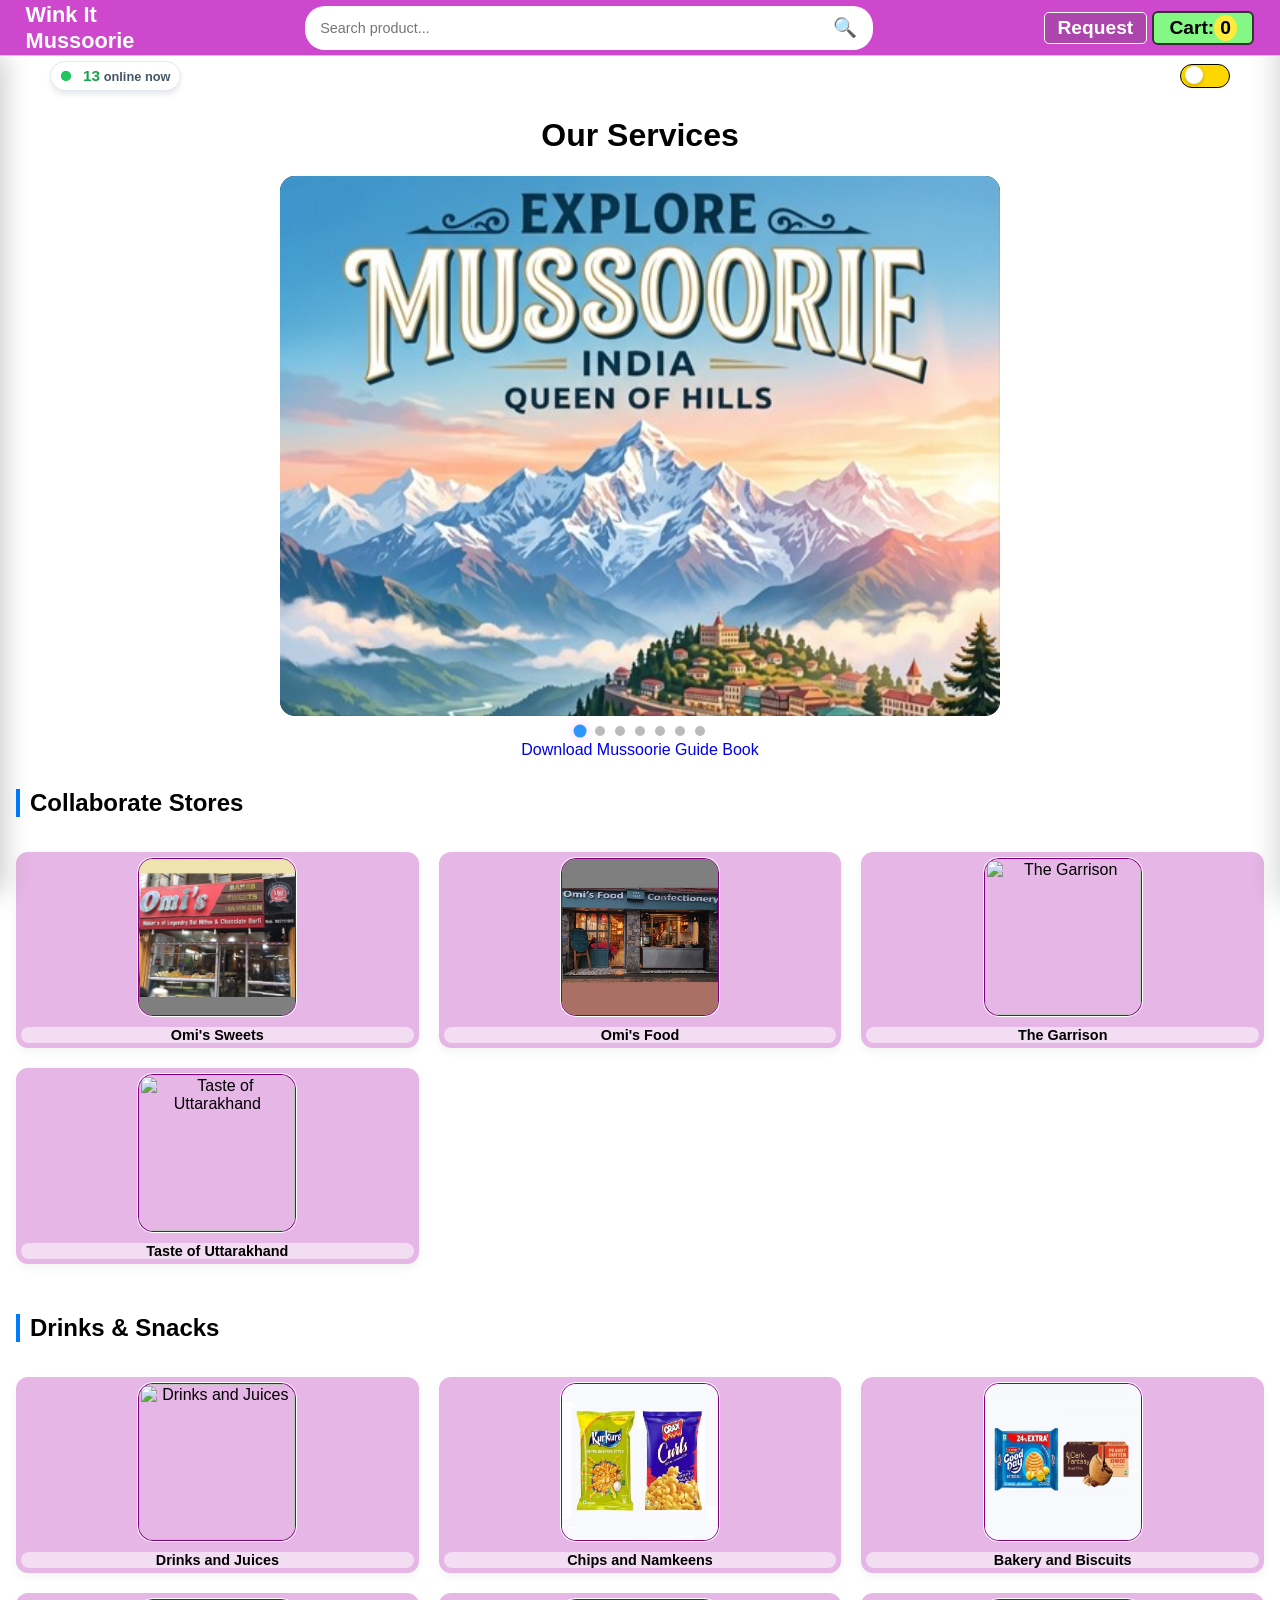
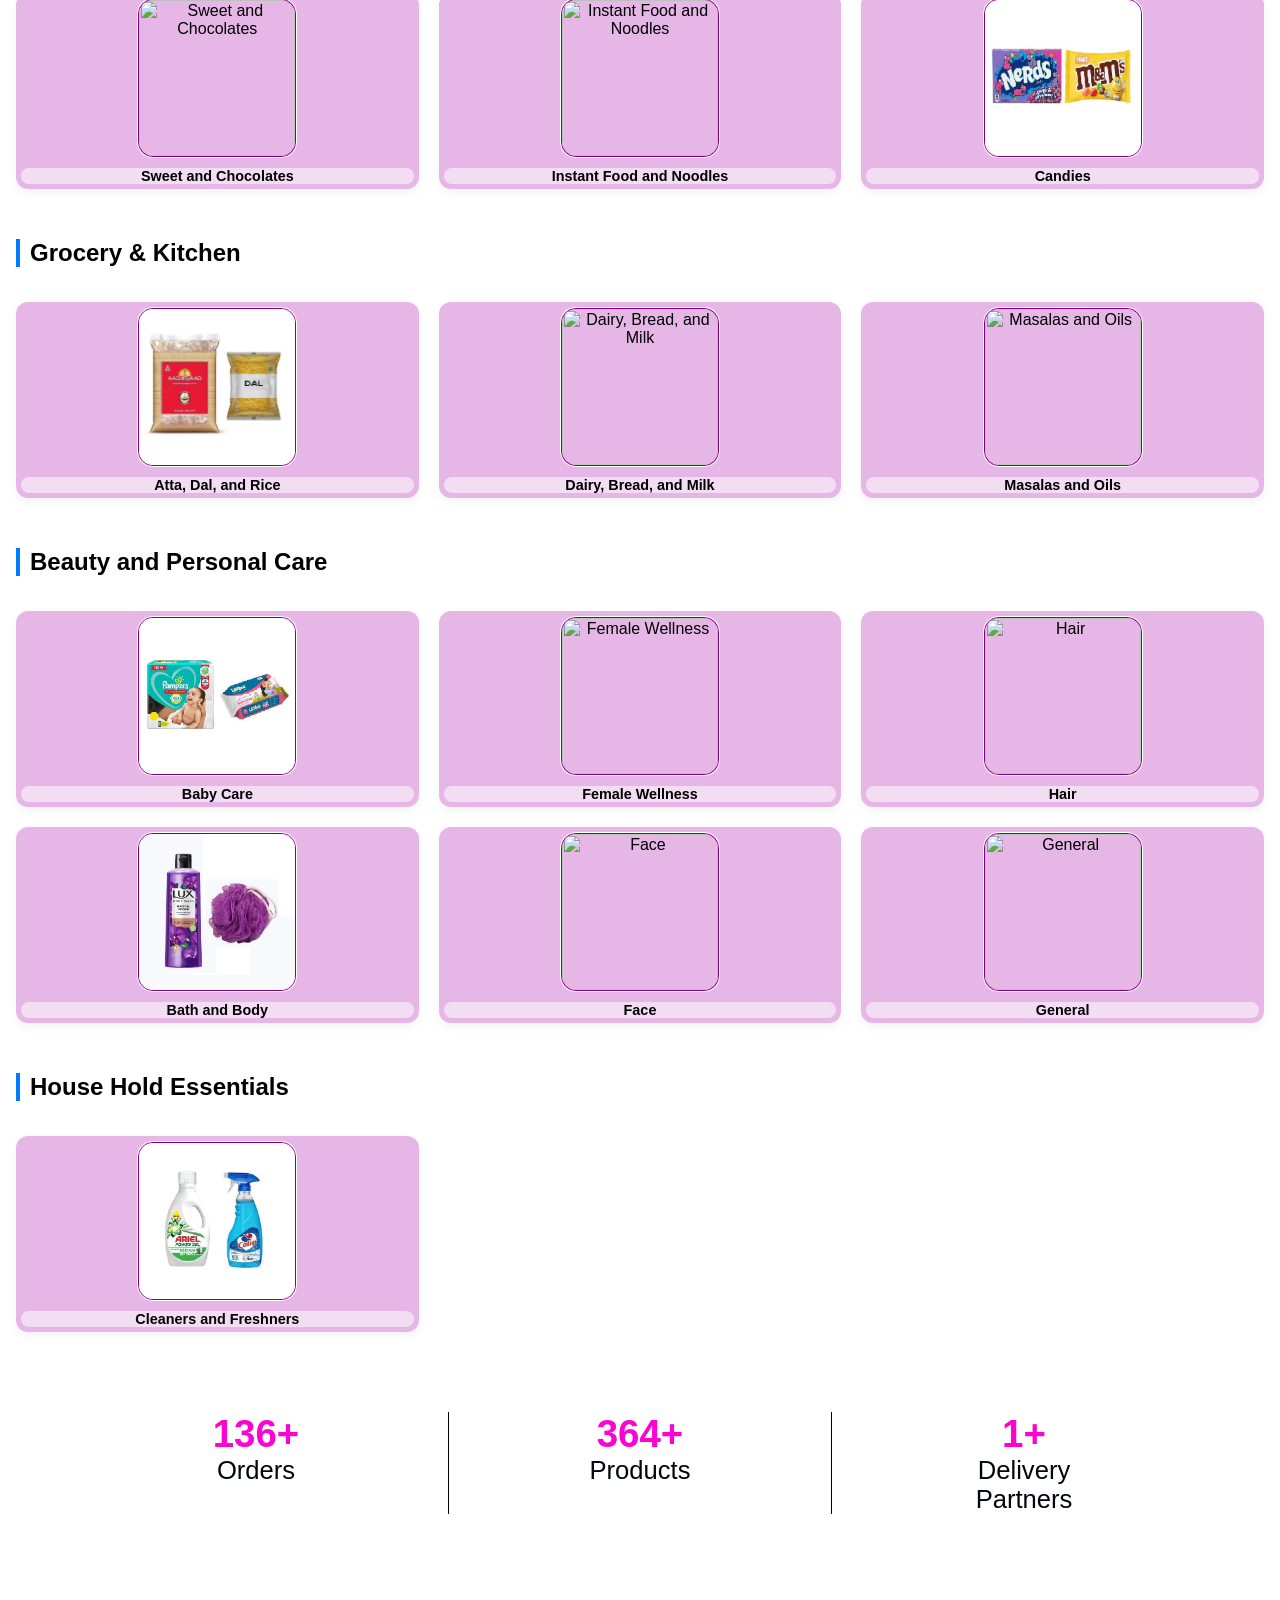
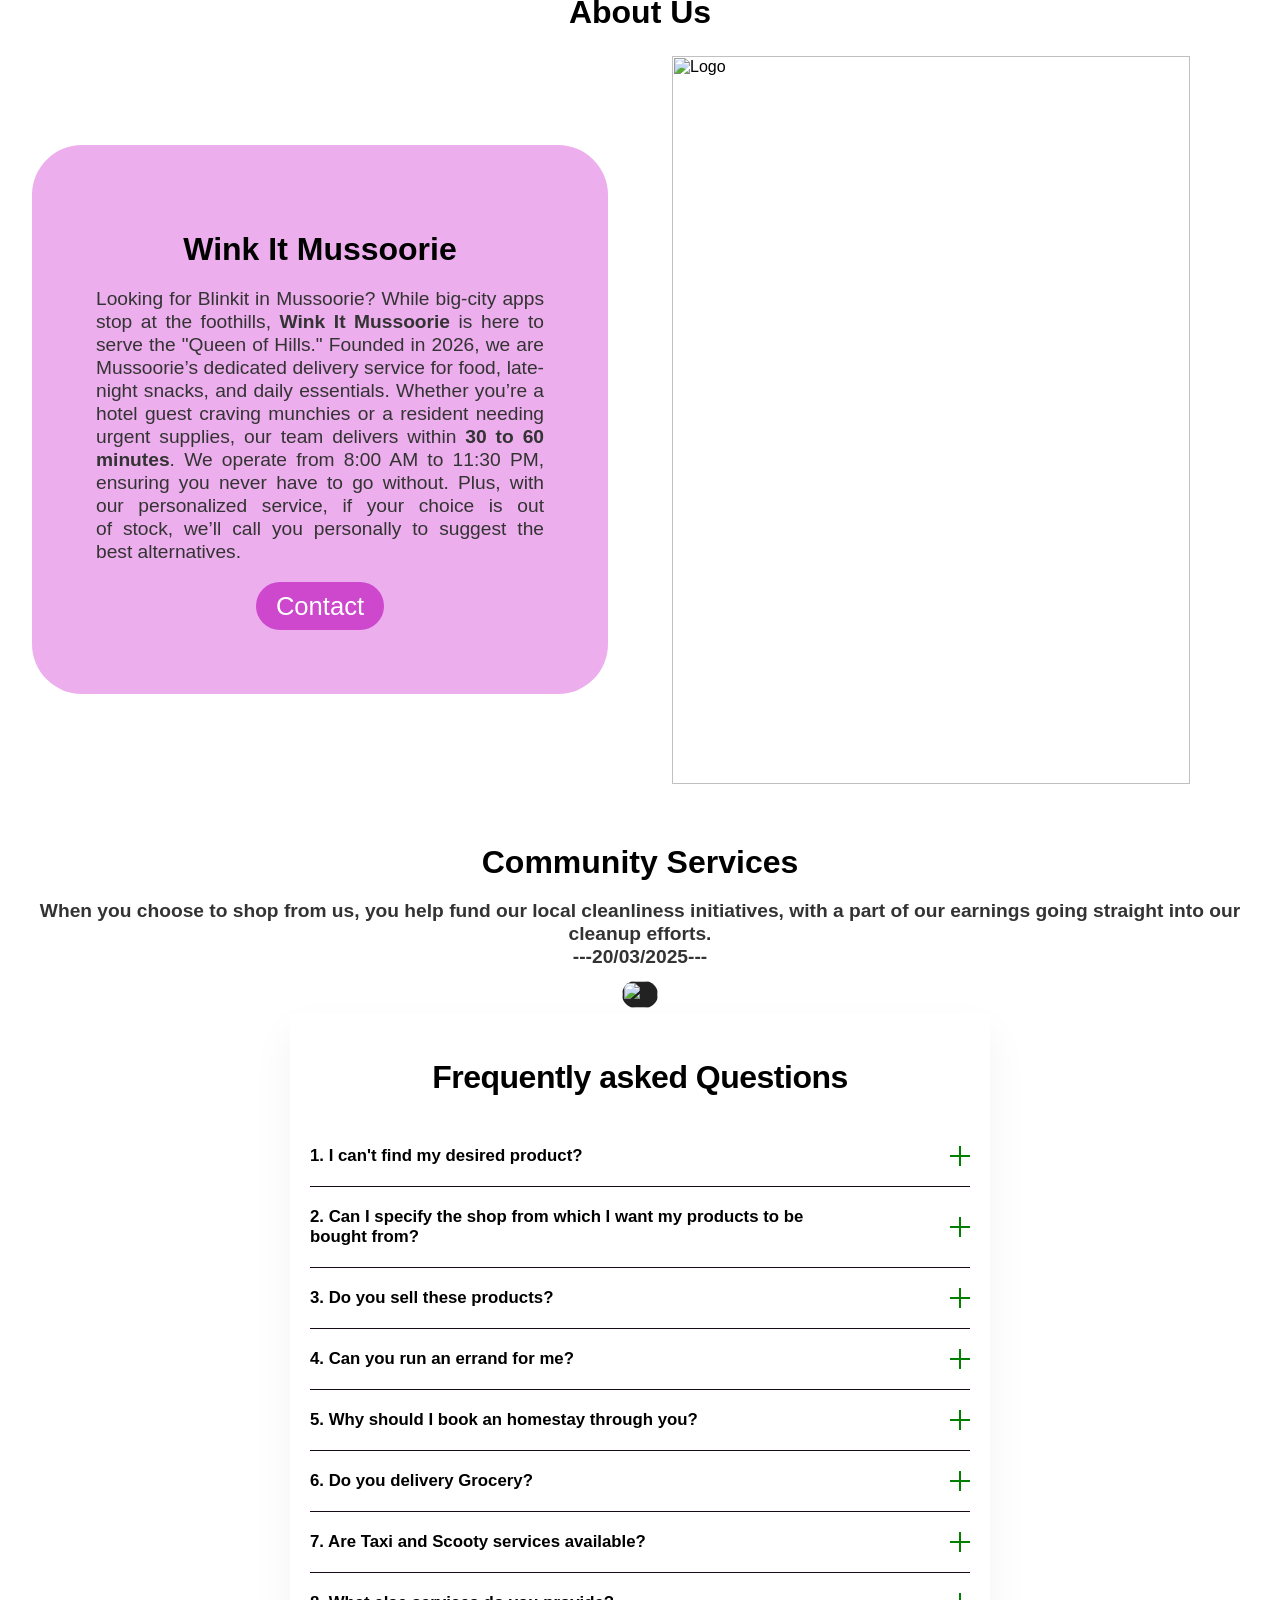
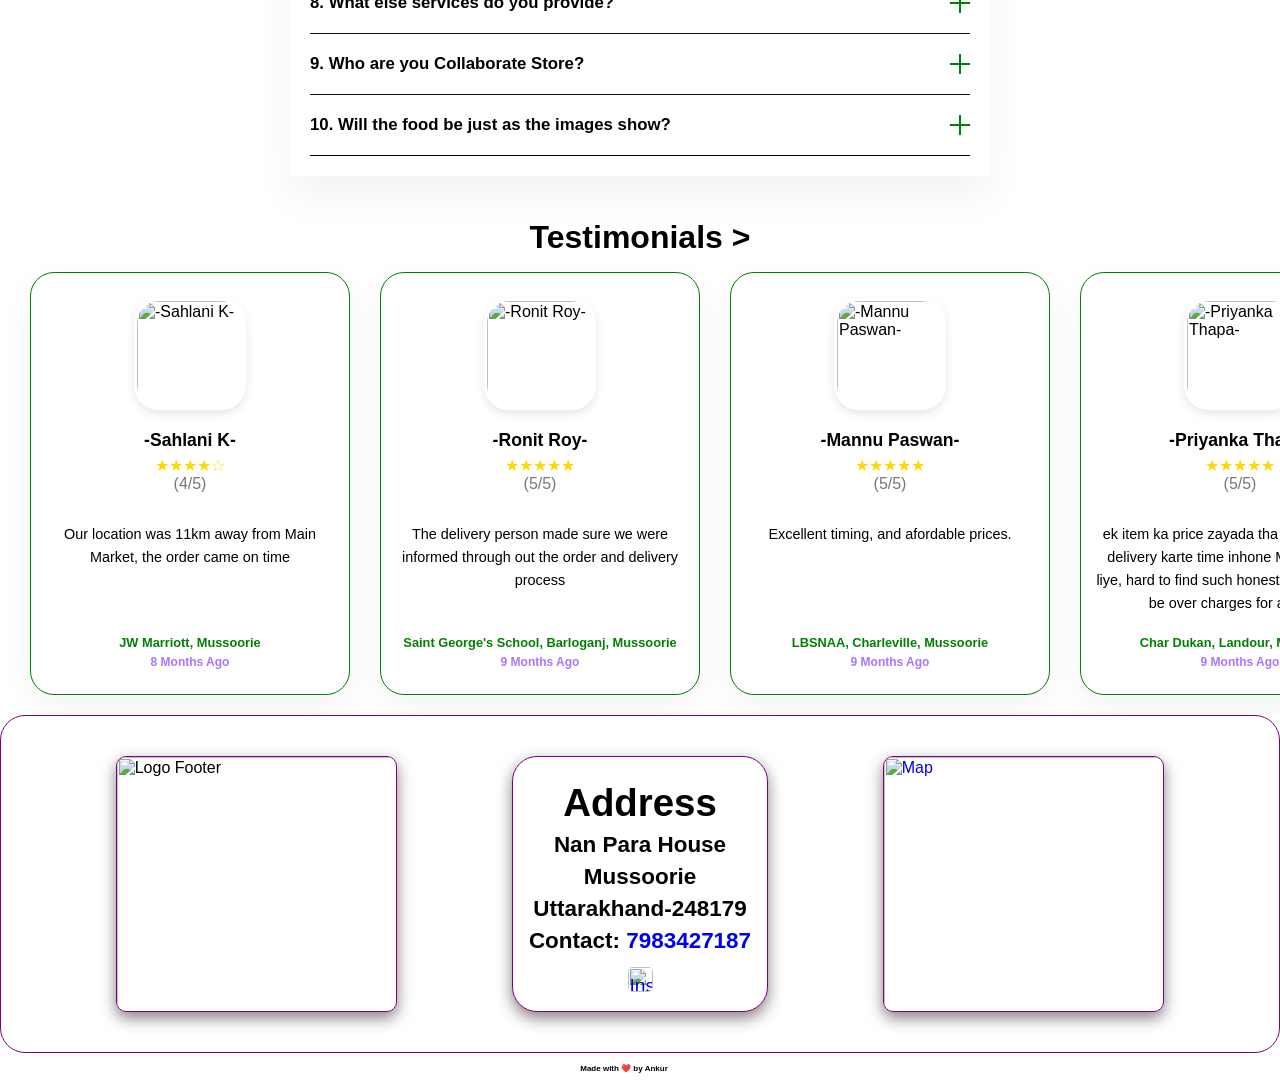
==== commit 7d8eefd8: "Add files via upload" ====
--- a/index.html
+++ b/index.html
@@ -20,6 +20,14 @@
     <link rel="stylesheet" href="style.css">
 </head>
 <body>
+
+<div id="update-banner" style="display: none; background: #000; color: #fff; padding: 15px; text-align: center; position: fixed; top: 0; width: 100%; z-index: 9999;">
+    A new version of Wink It is available! 
+    <button id="update-button" style="margin-left: 10px; padding: 5px 15px; cursor: pointer; background: #fff; color: #000; border: none; font-weight: bold;">
+        UPDATE NOW
+    </button>
+</div>
+
     <div id="splash-screen">
         <video id="intro-video" autoplay muted playsinline>
             <source src="intro.mp4" type="video/mp4">
@@ -98,6 +106,12 @@
 <a href="https://drive.google.com/uc?export=download&id=1O9ZiFLtXB78RQaTh3IFnrLb9mg9s651_" download="guide.pdf">
    Download Mussoorie Guide Book
 </a>
+
+<div id="pwa-install-container" style="display: none; text-align: center; padding: 10px;">
+    <button id="pwa-install-btn" style="background-color: #000; color: #fff; border: none; padding: 10px 20px; border-radius: 5px; cursor: pointer; font-weight: bold;">
+        📲 Install Wink It App
+    </button>
+</div>
 
 
 
--- a/style.css
+++ b/style.css
@@ -1,6 +1,6 @@
 /* 10:30 pm*/
 * { box-sizing: border-box;}
-html{background-color: white; scroll-behavior: smooth;}
+html{background-color: white;}
 body { font-family: sans-serif; margin: 0; padding: 0; overflow-x: hidden; background-color: white; width: 100%; scroll-behavior: smooth; display: flex; align-items: center; justify-content: center; flex-direction: column;}
 a { text-decoration: none; }
 
@@ -88,19 +88,13 @@
 .order-trigger:hover { background-color: #25D366; }
 #cart-count { background-color: #ffeb3b; padding: 2px 6px; border-radius: 50%; }
 
-#collection-view { padding: 1rem; width: 100%; scroll-margin-top: 80px;}
-#collection-view h1.main-title { margin: 0px 0px 16px 0px; padding: 0px; width: 100%; display: flex; justify-content: center; align-items: center; font-size: 2.5rem;}
+#collection-view { padding: 0rem 1rem; width: 100%; scroll-margin-top: 80px;}
+#collection-view h1.main-title { margin: 0px 0px 0px 0px; padding: 0px; width: 100%; display: flex; justify-content: center; align-items: center; font-size: 2.5rem;}
 .heading { margin: 0px 0px 0px 0px; padding: 0px 0px 5px 0px; width: 100%; display: flex; justify-content: center; align-items: center; font-size: 2rem;}
 
 .collection-grid { display: grid; grid-template-columns: repeat(auto-fit, minmax(min(90%, 350px), 1fr)); gap: 20px; width: 100%; 
     margin-bottom: 3rem;}
-.collection-card { background: rgb(230, 182, 230); border-radius: 12px; padding: 5px; cursor: pointer; transition: 0.3s; box-shadow: 0 4px 10px rgba(0,0,0,0.05); text-align: center; scroll-margin-top: 120px; 
-    /* Smooths the transition when the link is clicked */
-    transition: transform 0.3s ease;}
-.collection-card:target {
-border: 2px solid #ffcc00; /* Use your brand color here */
-border-radius: 12px;
-}
+.collection-card { background: rgb(230, 182, 230); border-radius: 12px; padding: 5px; cursor: pointer; transition: 0.3s; box-shadow: 0 4px 10px rgba(0,0,0,0.05); text-align: center;}
 
 .collection-card h3 { margin: 5px 0 0 0; font-size: clamp(0.9rem, 1vw, 1.1rem); border-radius: 50px; background-color: rgb(243, 221, 243);}
 
@@ -108,6 +102,8 @@
 .image-preview-card { border: 0.5px solid #fff; aspect-ratio: 1/1; border-radius: 15px;}
 .image-preview-card img { width: 100%; height: 100%; display: block; object-fit: cover; border: 0.5px solid purple; border-radius: 15px;}
 
+#prevBtn{display: none;}
+#nextBtn{display: none;}
 
 
 #product-slider { position: fixed; top: 3.5rem; padding-bottom: 10rem; left: 0; width: 100%; height: calc(100svh - 4rem); background-color: rgb(252, 241, 252); z-index: 1000; transform: translateX(-100%); transition: 0.4s ease-in-out; box-shadow: 5px 0 25px rgba(0,0,0,0.2); overflow-y: auto; border: 2px solid black;}
@@ -701,8 +697,21 @@
     border-radius: 50px;
 }
 /* The track - Default (Light Mode / Left) */
-.ourservice{width: 100%; display: flex; align-items: center; justify-content: center;}
-.scmain{display: flex; align-items: center; justify-content: center;}
+.ourservice{width: 100%; display: flex; align-items: center; justify-content: center; flex-direction: column;}
+.ourss h1{width: 100%; display: flex; align-items: center; justify-content: center; flex-direction: column; margin: 40px 0px 5px 0px;}
+.mainp{
+    font-size: 1.2rem; 
+    line-height: 1.2;        /* 1.2 is too tight; 1.5 gives the breathability you mentioned */
+    text-align: center; 
+    hyphens: auto;           /* This fixes the irregular spacing by splitting long words */
+    text-wrap: pretty; 
+    color: #333;
+    padding: 0px 25px;
+    
+    /* Optional: Improves how the browser handles word spacing */
+    word-break: break-word;
+}
+.scmain{display: flex; align-items: center; justify-content: center; flex-direction: column;}
 
 .slider {
     background-color: #FFD700; /* Bright Yellow */
@@ -720,21 +729,79 @@
 .slider-container {
 position: relative;
     width: 90%; 
-    /* Remove the 'height: 40svh' you had before */
-    aspect-ratio: 4 / 3; 
-    
-    margin: 0 auto;
+    max-width: 800px; /* Optional: prevents the slider from being too giant on large monitors */
+    aspect-ratio: 4 / 3; /* Keeps a consistent shape */
+    margin: 0px auto 5px auto; /* Added 20px top/bottom margin for spacing */
     overflow: hidden;
     border-radius: 15px;
     background: #222;
-}
+    /* Added to ensure buttons and wrapper align correctly */
+    display: flex;
+    align-items: center;
+}
+.ss{
+    display: flex; align-items: center; justify-content: center; flex-direction: column;
+}
+.sss{
+    position: relative;
+    width: 90%; 
+    max-width: 800px; /* Optional: prevents the slider from being too giant on large monitors */
+    aspect-ratio: 4 / 3; /* Keeps a consistent shape */
+    margin: 0px auto 5px auto; /* Added 20px top/bottom margin for spacing */
+    overflow: hidden;
+    border-radius: 15px;
+    background: #222;
+    /* Added to ensure buttons and wrapper align correctly */
+    display: flex;
+    align-items: center;
+}
+/* Ensure the link doesn't block the layout of the slider */
+.sss > a {
+    width: 100%;
+    height: 100%;
+    display: block;
+    text-decoration: none;
+}
+pwa-install {
+    display: block !important;
+    visibility: visible !important;
+    background: white; /* Make it contrast against your site */
+    padding: 20px;
+}
+
+/* Ensure the wrapper fills the link container */
+.ssw {
+    display: flex;
+    width: 100%;
+    height: 100%;
+    transition: transform 0.8s cubic-bezier(0.4, 0, 0.2, 1);
+    will-change: transform;
+}
+.ssw img{
+            flex: 0 0 100%; /* Each image takes exactly 100% of the container width */
+            width: 100%;    /* Ensures image stretches to the flex basis */
+            height: 100%;   /* Fills the 4:3 height */
+            object-fit: cover;/* Fills the 4:3 area perfectly */
+}
+.ssw:active {
+            cursor: grabbing;
+        }
 
         .slider-wrapper {
             display: flex;
             width: 100%;
             height: 100%; /* Inherits the 4:3 shape from the container */
+            
+            /* Interactive States */
             cursor: grab;
+            user-select: none; /* Prevents text/image highlighting while dragging */
+            
+            /* Smooth movement */
             transition: transform 0.8s cubic-bezier(0.4, 0, 0.2, 1);
+            
+            /* Important: Ensures images don't wrap to the next line */
+            flex-direction: row;
+            will-change: transform;
         }
 
         .slider-wrapper:active {
@@ -742,9 +809,10 @@
         }
 
         .slider-wrapper img {
-           flex: 0 0 100%; /* Each image takes full width of the 4:3 box */
-            height: 100%;
-            object-fit: cover; /* Fills the 4:3 area perfectly */
+            flex: 0 0 100%; /* Each image takes exactly 100% of the container width */
+            width: 100%;    /* Ensures image stretches to the flex basis */
+            height: 100%;   /* Fills the 4:3 height */
+            object-fit: cover;/* Fills the 4:3 area perfectly */
         }
 
         /* Navigation Buttons */
@@ -784,6 +852,36 @@
     background-repeat: no-repeat;
     background-color: #fff; /* Keeping the knob off-white for contrast */
 }
+/* Center the container and align dots horizontally */
+.dota-container {
+    display: flex;            /* Key: Aligns children in a row */
+    justify-content: center;   /* Centers them on the screen */
+    align-items: center;
+    gap: 10px;                /* Space between the 7 dots */
+    padding: 5px 0;
+    width: 100%;
+}
+
+/* Base style for all 7 dots */
+.dota {
+    width: 10px;
+    height: 10px;
+    background-color: #bbb;   /* Inactive gray */
+    border-radius: 50%;
+    cursor: pointer;
+    transition: all 0.3s ease;
+    display: inline-block;    /* Backup for older browsers */
+}
+
+/* The "Red Bot" - Active State */
+.dota.active {
+    background-color: #2c96f8 !important; /* Bright Red */
+    transform: scale(1.3);                /* Slightly larger */
+    box-shadow: 0 0 8px rgba(248, 124, 242, 0.4); 
+}
+body.dark-mode .dota {
+    background-color: #bbb; 
+}
 
 /* --- Dark Mode Theme for the rest of the page --- */
 body.dark-mode * {
@@ -841,6 +939,57 @@
     opacity: 1;
     transform: translateY(0);
 }
+.lightbox {
+    position: fixed;
+    z-index: 1000;
+    left: 0; top: 0; width: 100%; height: 100%;
+    background: rgba(0,0,0,0.9);
+    display: flex; align-items: center; justify-content: center;
+}
+.hidden { display: none !important; }
+.lightbox-content {
+    background: white; padding: 20px; border-radius: 8px;
+    max-width: 500px; width: 90%; position: relative;
+    text-align: center;
+}
+.slider-img { width: 100%; height: auto; border-radius: 5px; object-fit: cover;}
+.close-lightbox { 
+    position: absolute; right: 15px; top: 10px; 
+    font-size: 30px; cursor: pointer; 
+}
+#lightbox-title {
+    margin-top: 0;
+    font-size: 1.5rem;
+    color: #333;
+}
+
+.lightbox-controls {
+    margin-top: 20px;
+    padding-top: 15px;
+    border-top: 1px solid #eee;
+}
+
+#lightbox-add-btn {
+    background-color: #27ae60; /* Or your theme color */
+    color: white;
+    padding: 10px 25px;
+    border: none;
+    border-radius: 5px;
+    cursor: pointer;
+    font-weight: bold;
+    width: 100%;
+}
+
+#lightbox-add-btn:hover {
+    background-color: #219150;
+}
+.slider-container { display: flex; align-items: center; justify-content: space-between; }
+
+
+body.dark-mode .slider-container { background-color: white; }
+
+body.dark-mode #lightbox-title {color: white}
+body.dark-mode .lightbox-content {border: 1px solid white;}
 body.dark-mode #orderSidebar { background: black;}
 body.dark-mode .checkout-btn { background: #25D366;}
 body.dark-mode .loc-btn { background: rgb(127, 127, 235);}
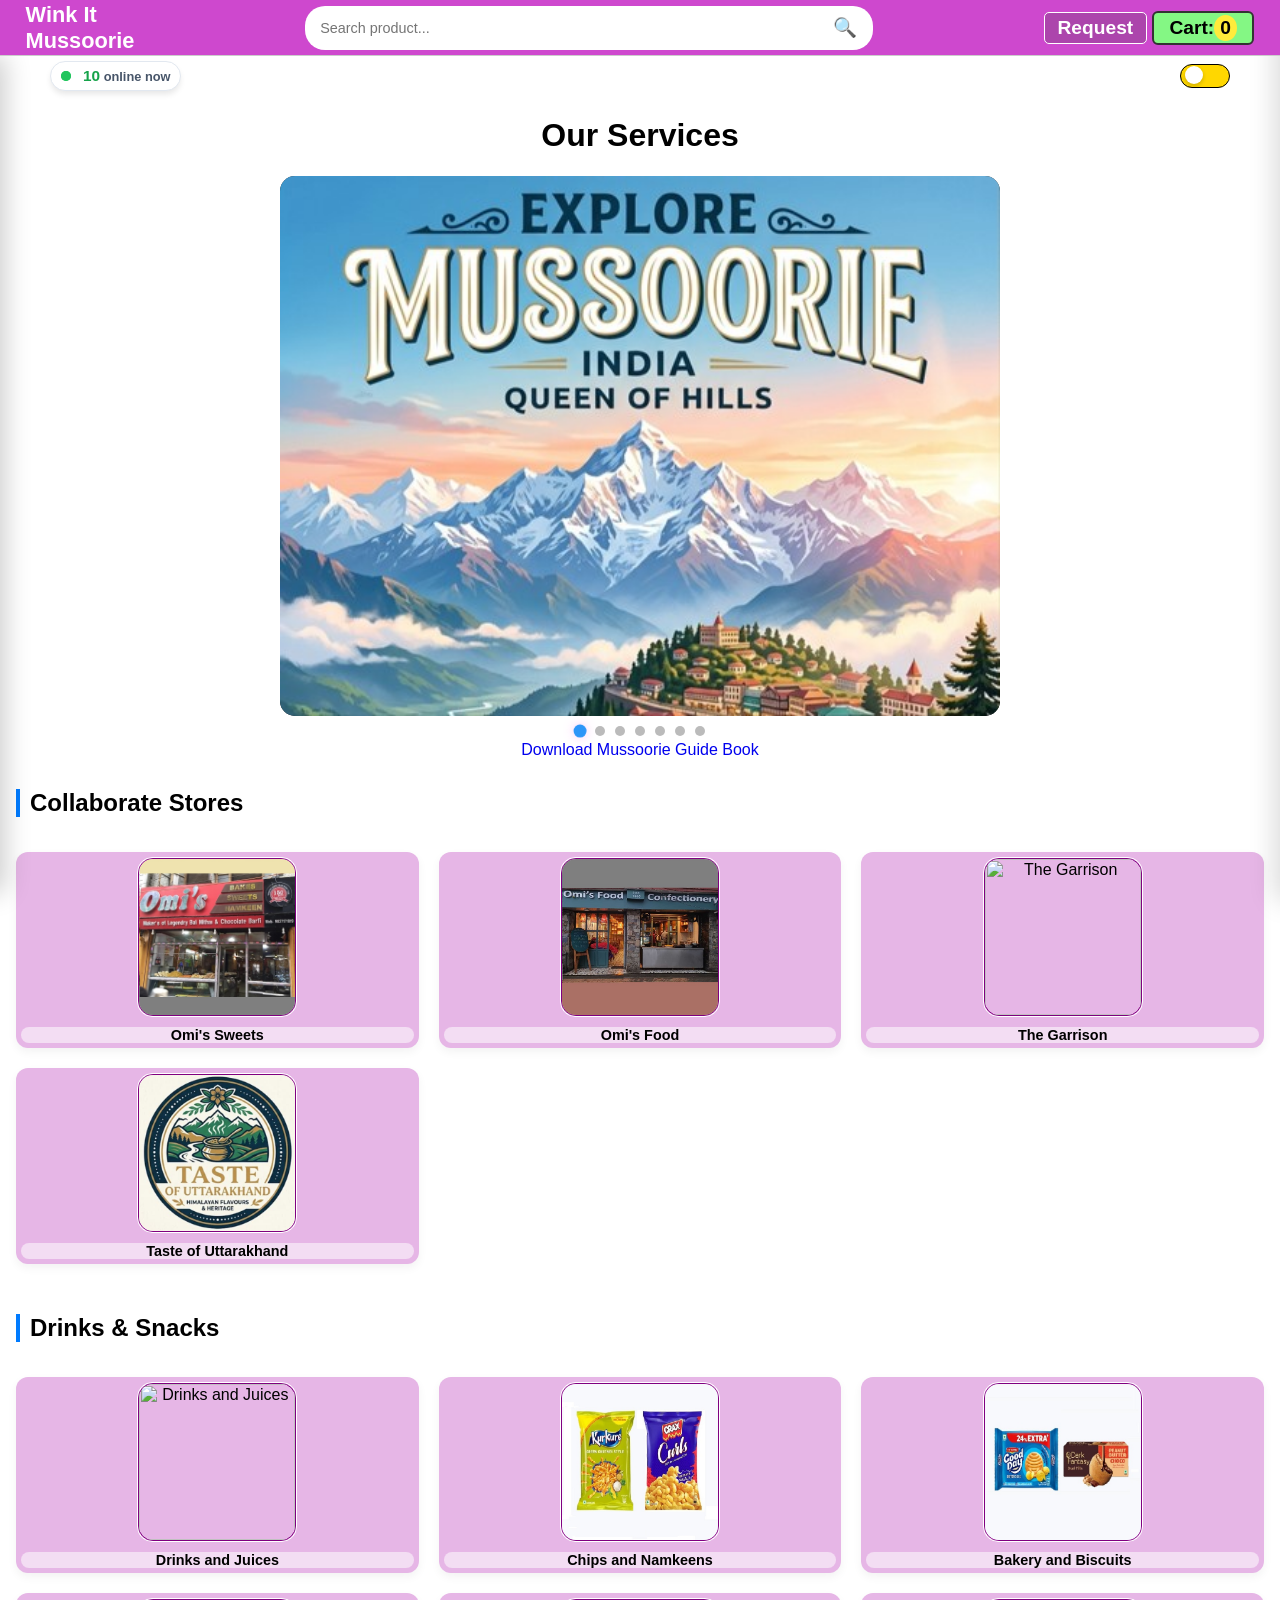
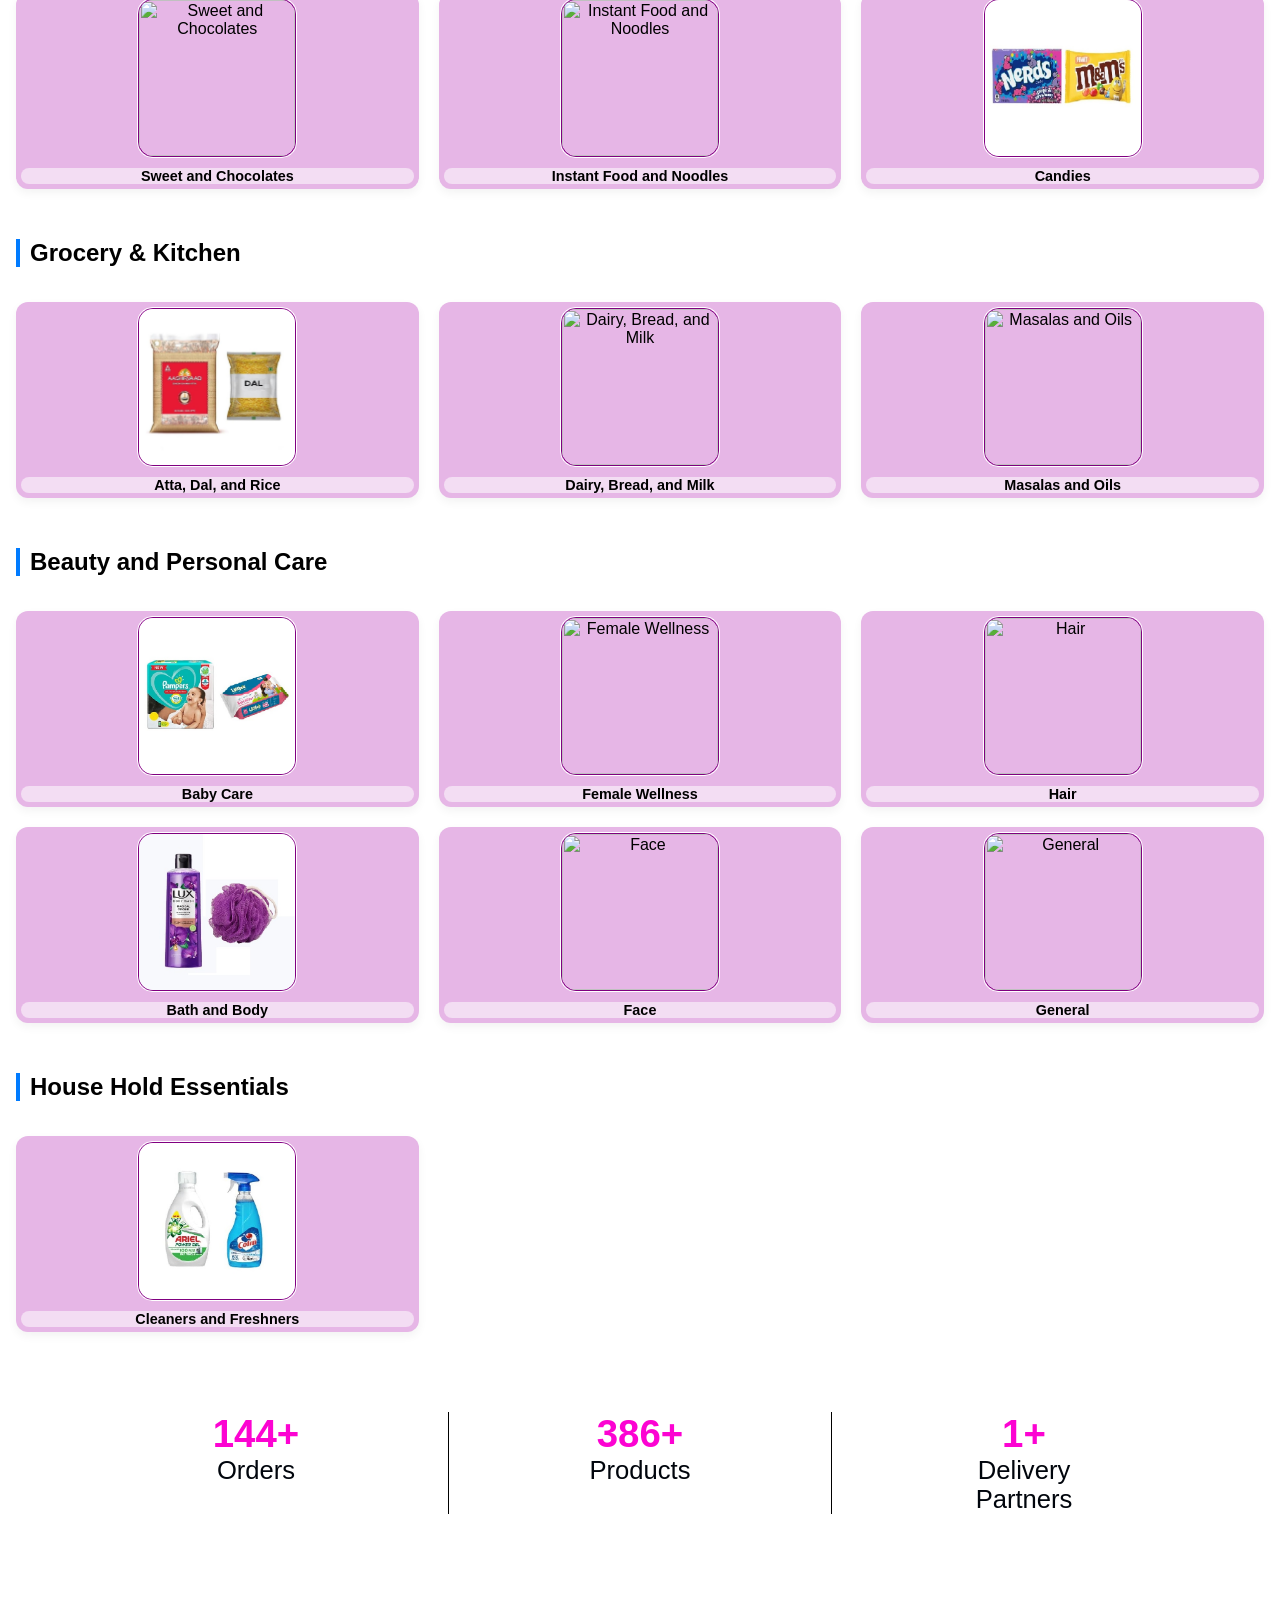
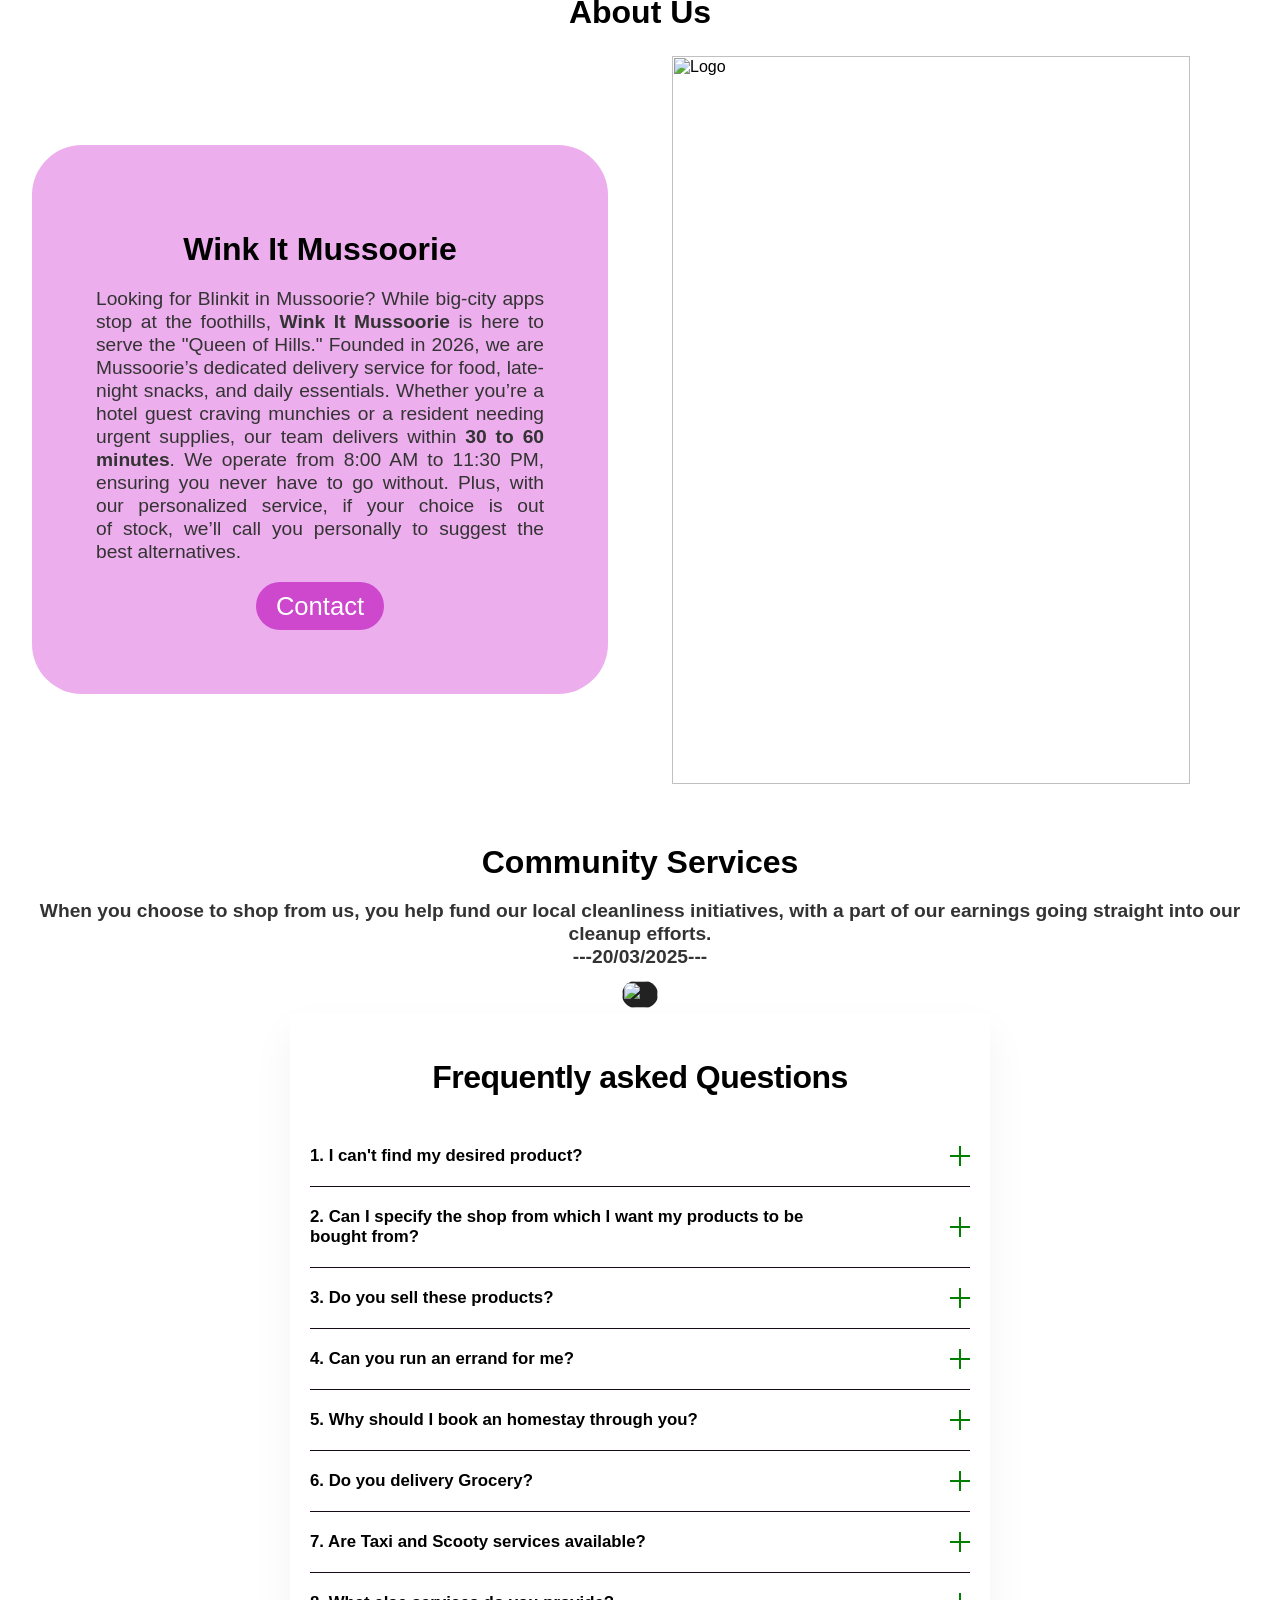
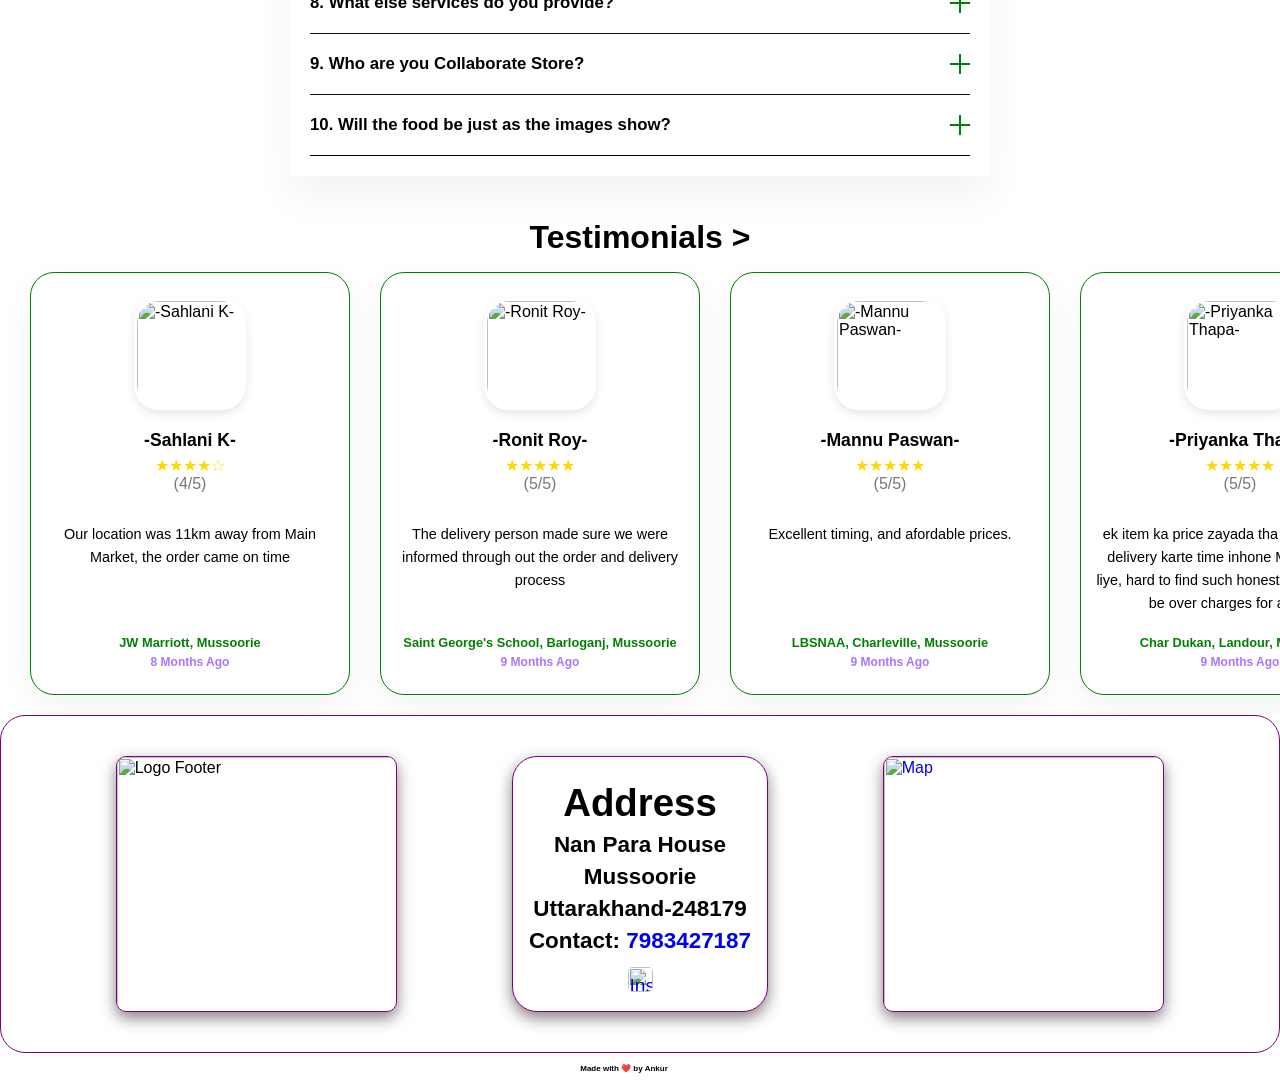
==== commit 8e79cf34: "Update index.html" ====
--- a/index.html
+++ b/index.html
@@ -103,7 +103,7 @@
         <span class="dota"></span>
     </div>
 </div>
-<a href="https://drive.google.com/uc?export=download&id=1O9ZiFLtXB78RQaTh3IFnrLb9mg9s651_" download="guide.pdf">
+<a href="https://drive.google.com/file/d/1XvTvtakRcwk-4GMVJizAHBrn1Y2eF7UC/view?usp=drive_link" download="Mussoorie Guide Book by Misty Haven.pdf">
    Download Mussoorie Guide Book
 </a>
 
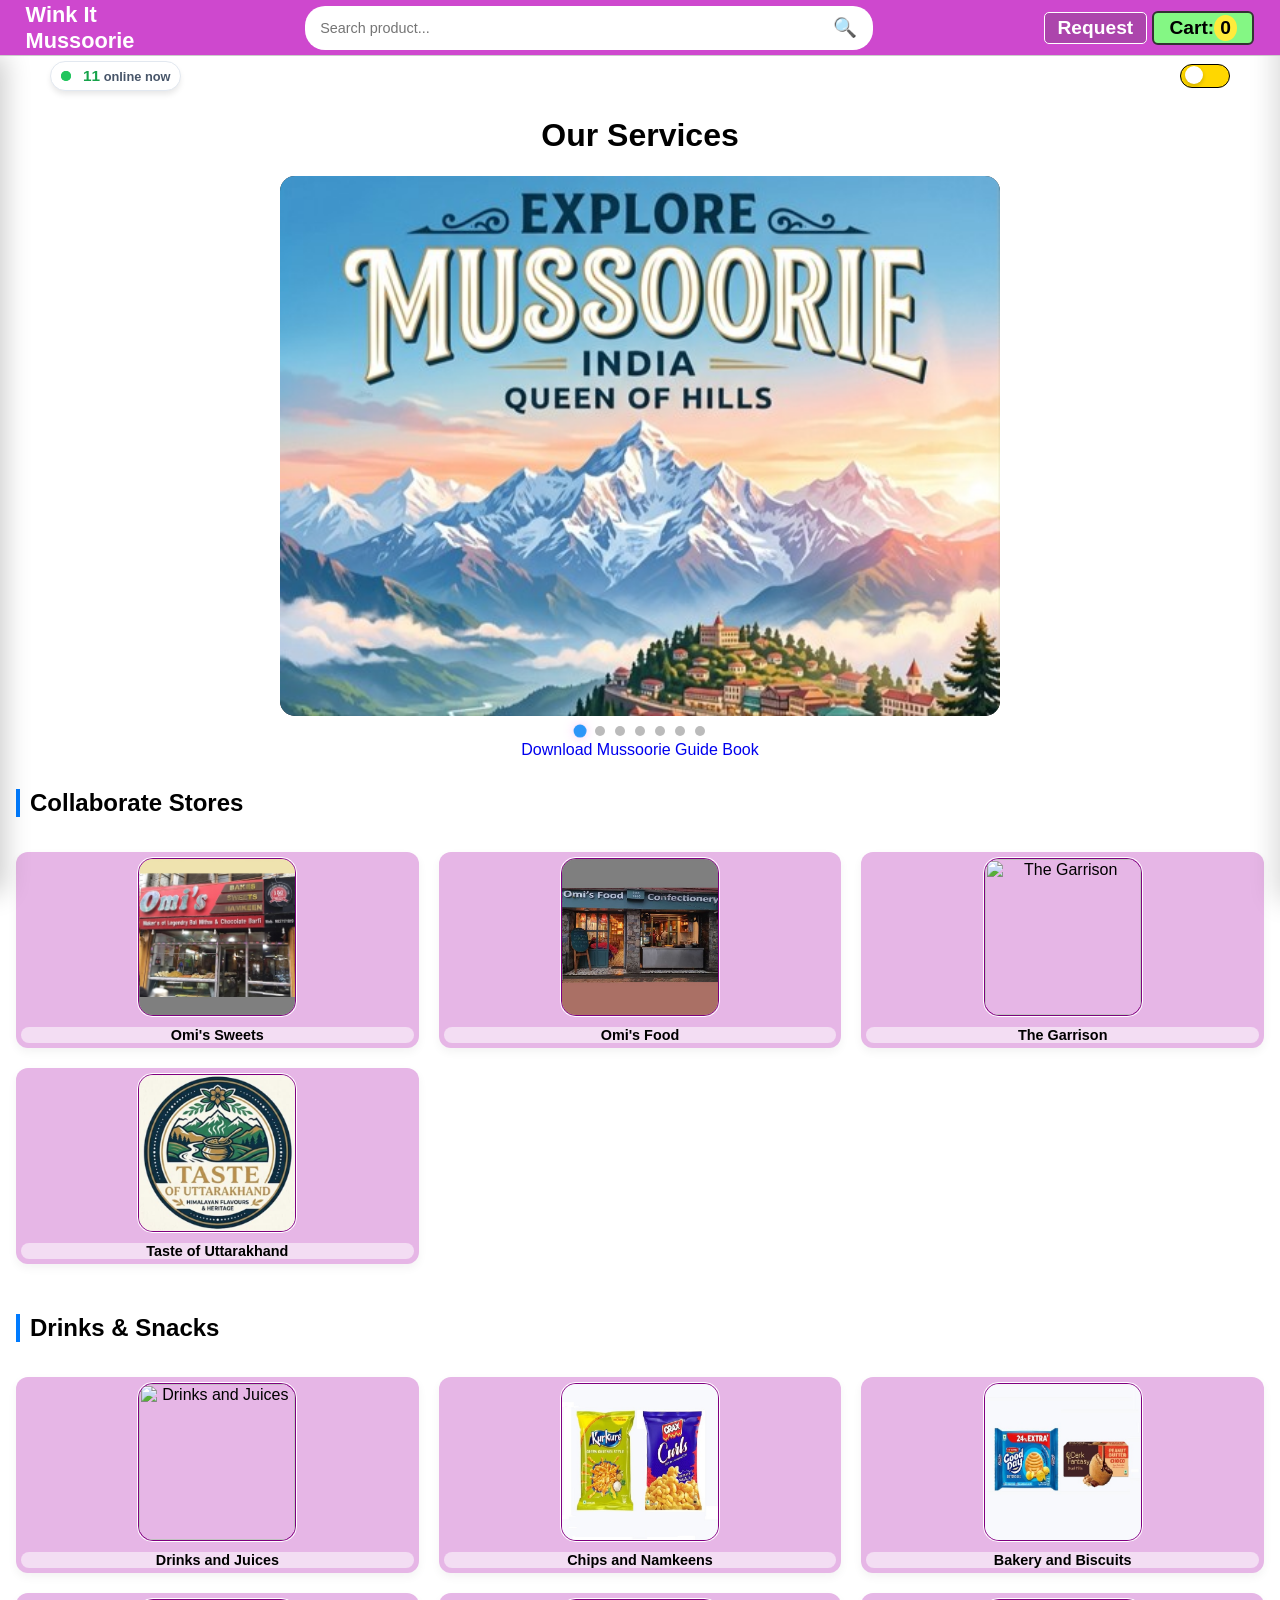
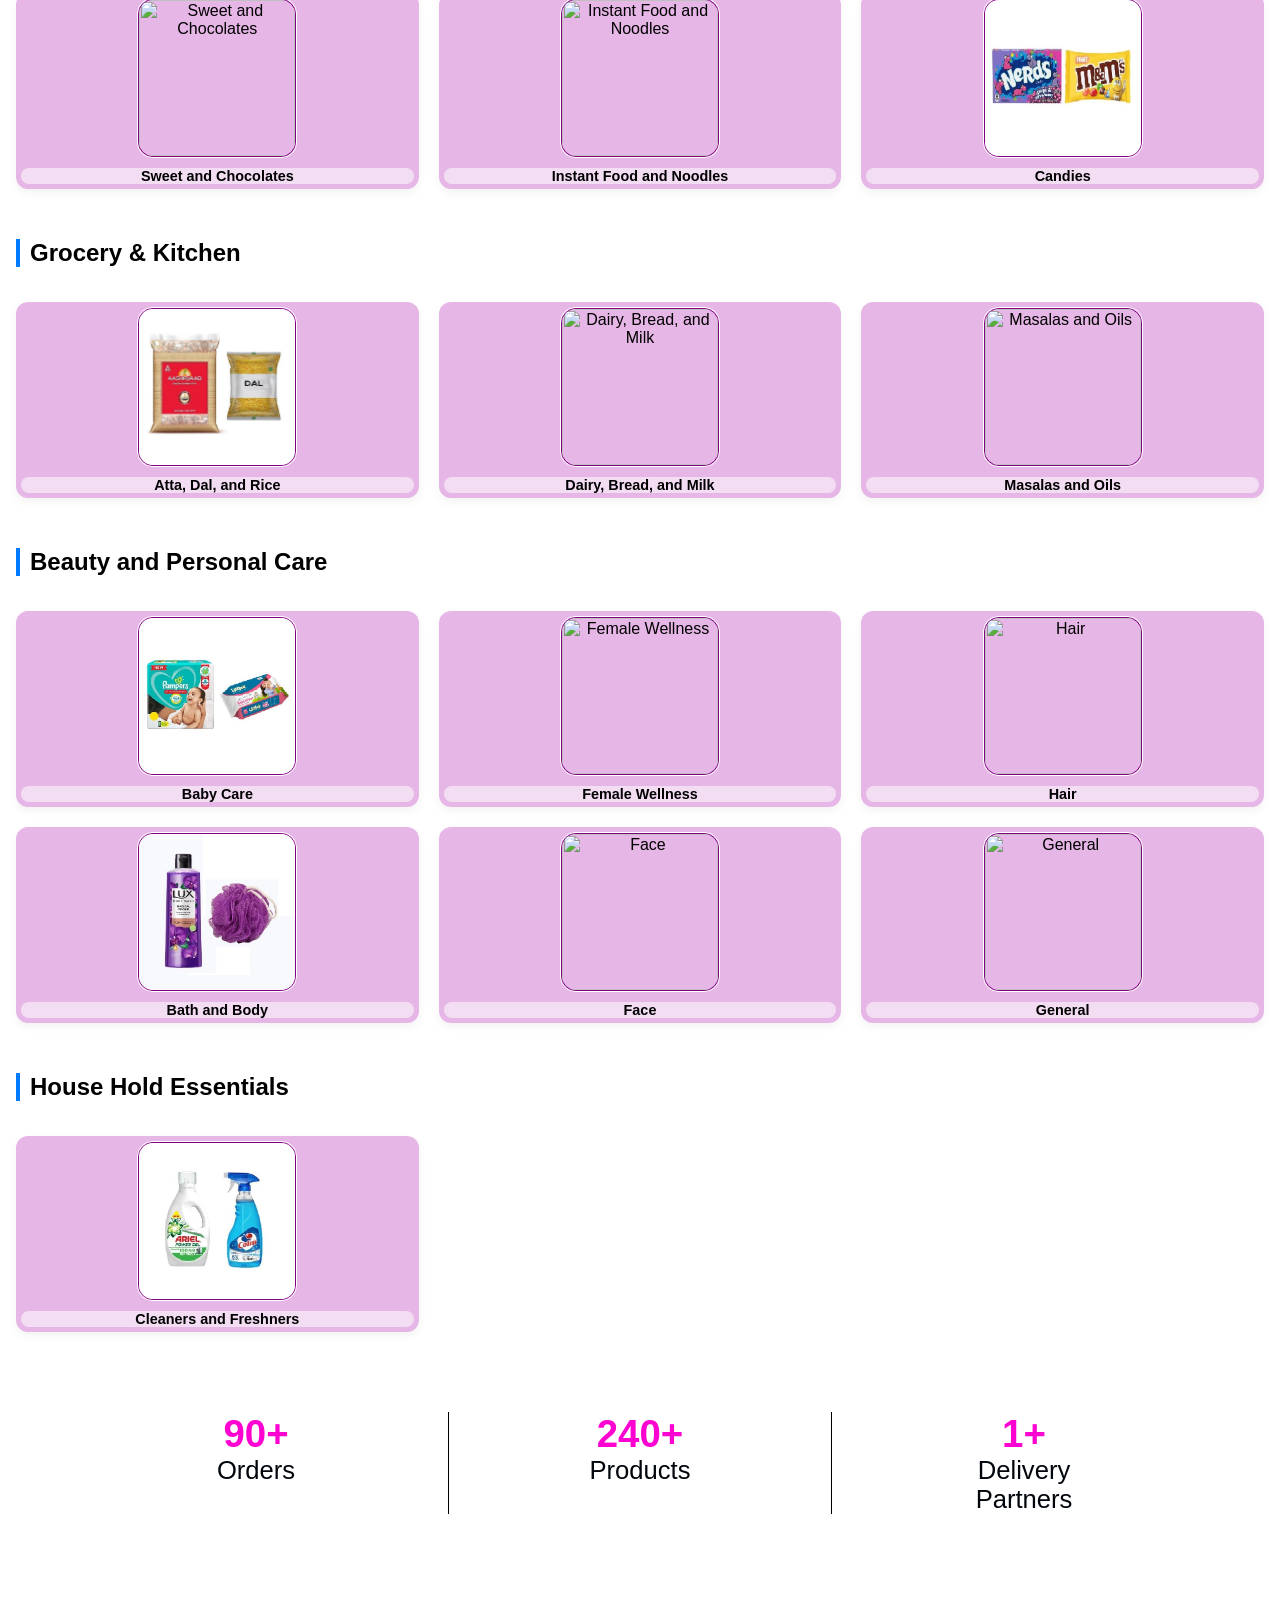
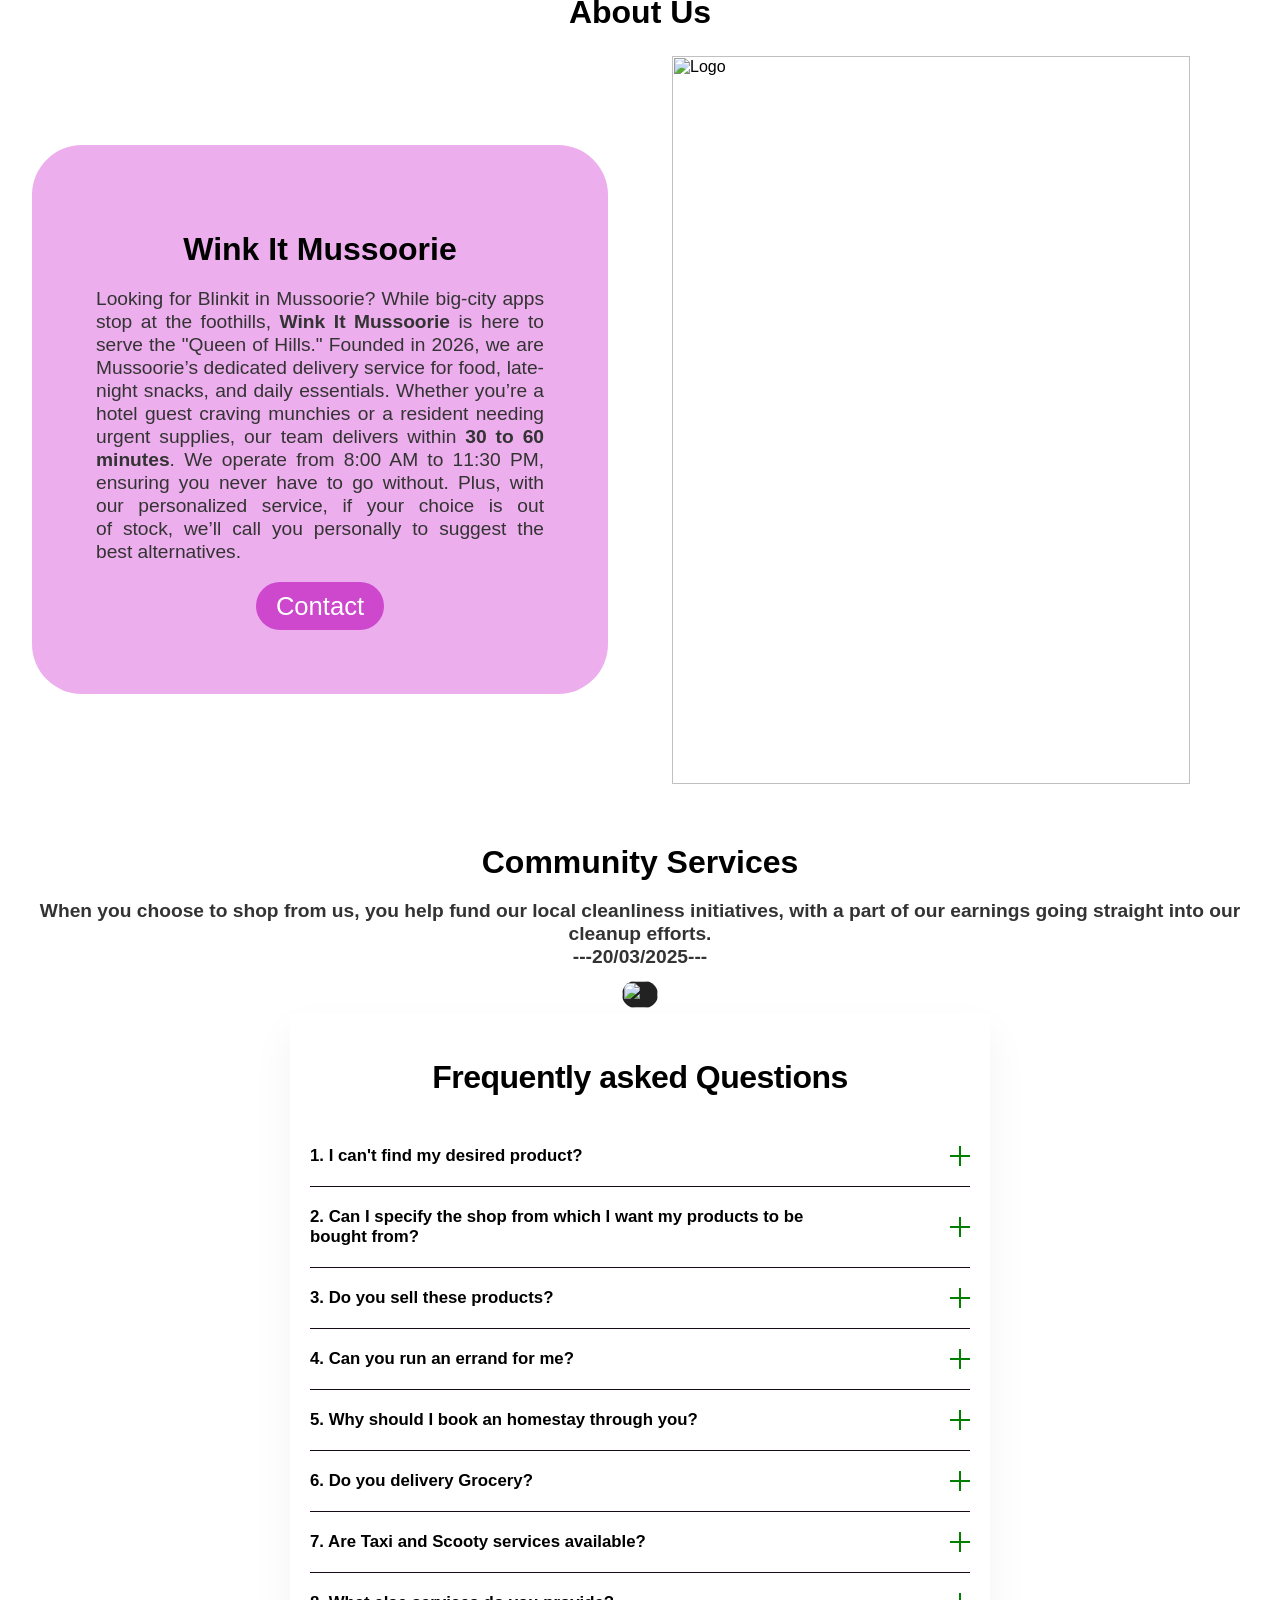
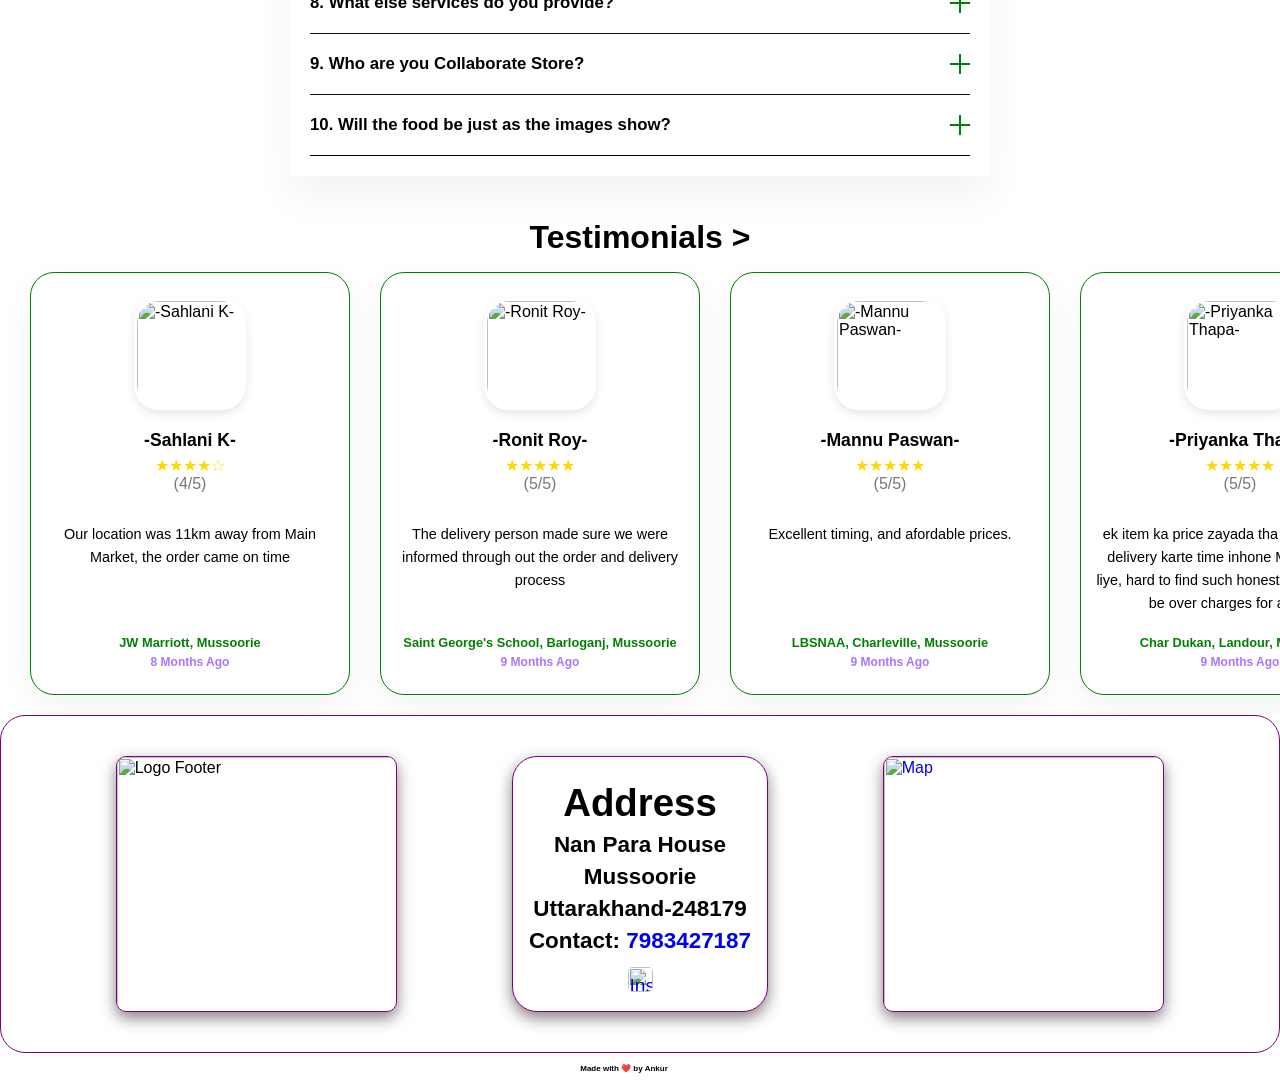
==== commit 8b68d37f: "Update index.html" ====
--- a/index.html
+++ b/index.html
@@ -103,7 +103,7 @@
         <span class="dota"></span>
     </div>
 </div>
-<a href="https://drive.google.com/file/d/1XvTvtakRcwk-4GMVJizAHBrn1Y2eF7UC/view?usp=drive_link" download="Mussoorie Guide Book by Misty Haven.pdf">
+<a href="https://drive.google.com/file/d/1XvTvtakRcwk-4GMVJizAHBrn1Y2eF7UC/view?usp=drive_link" download="Mussoorie Guide Book by The Misty Haven.pdf">
    Download Mussoorie Guide Book
 </a>
 
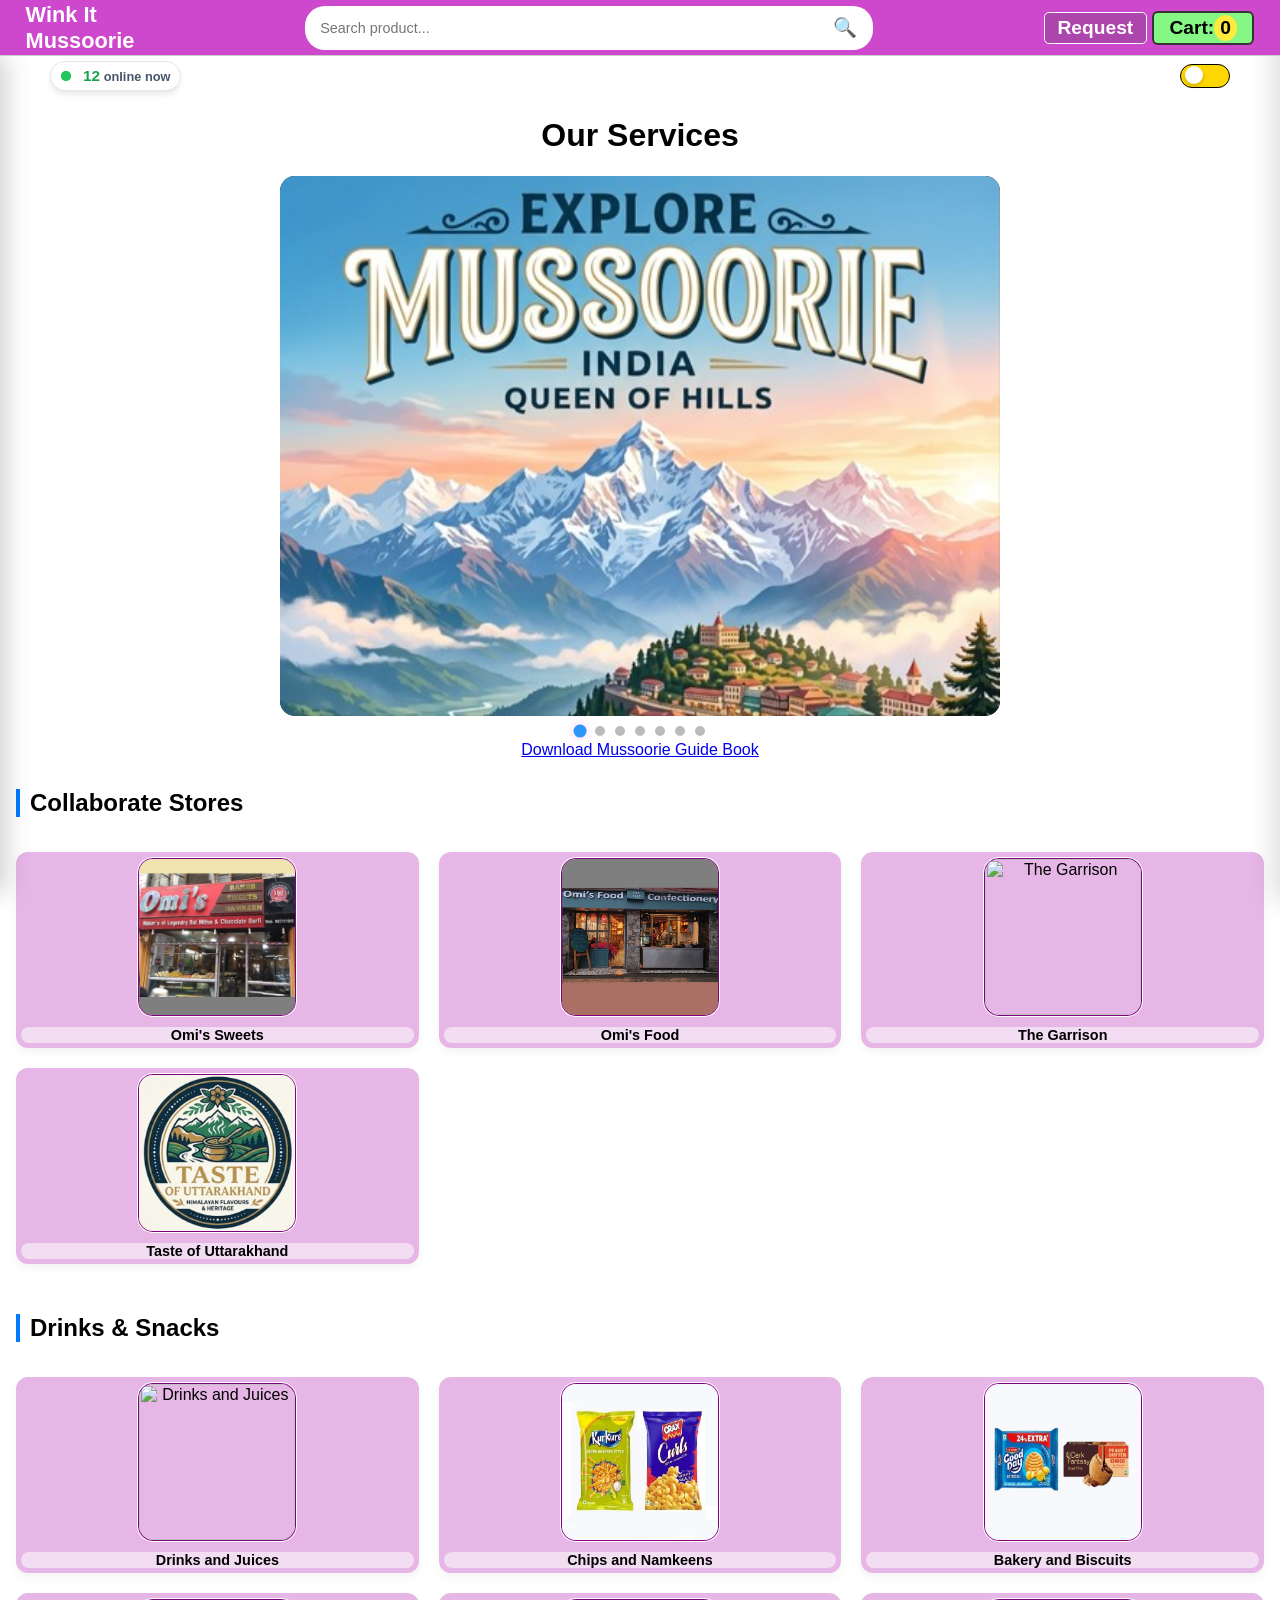
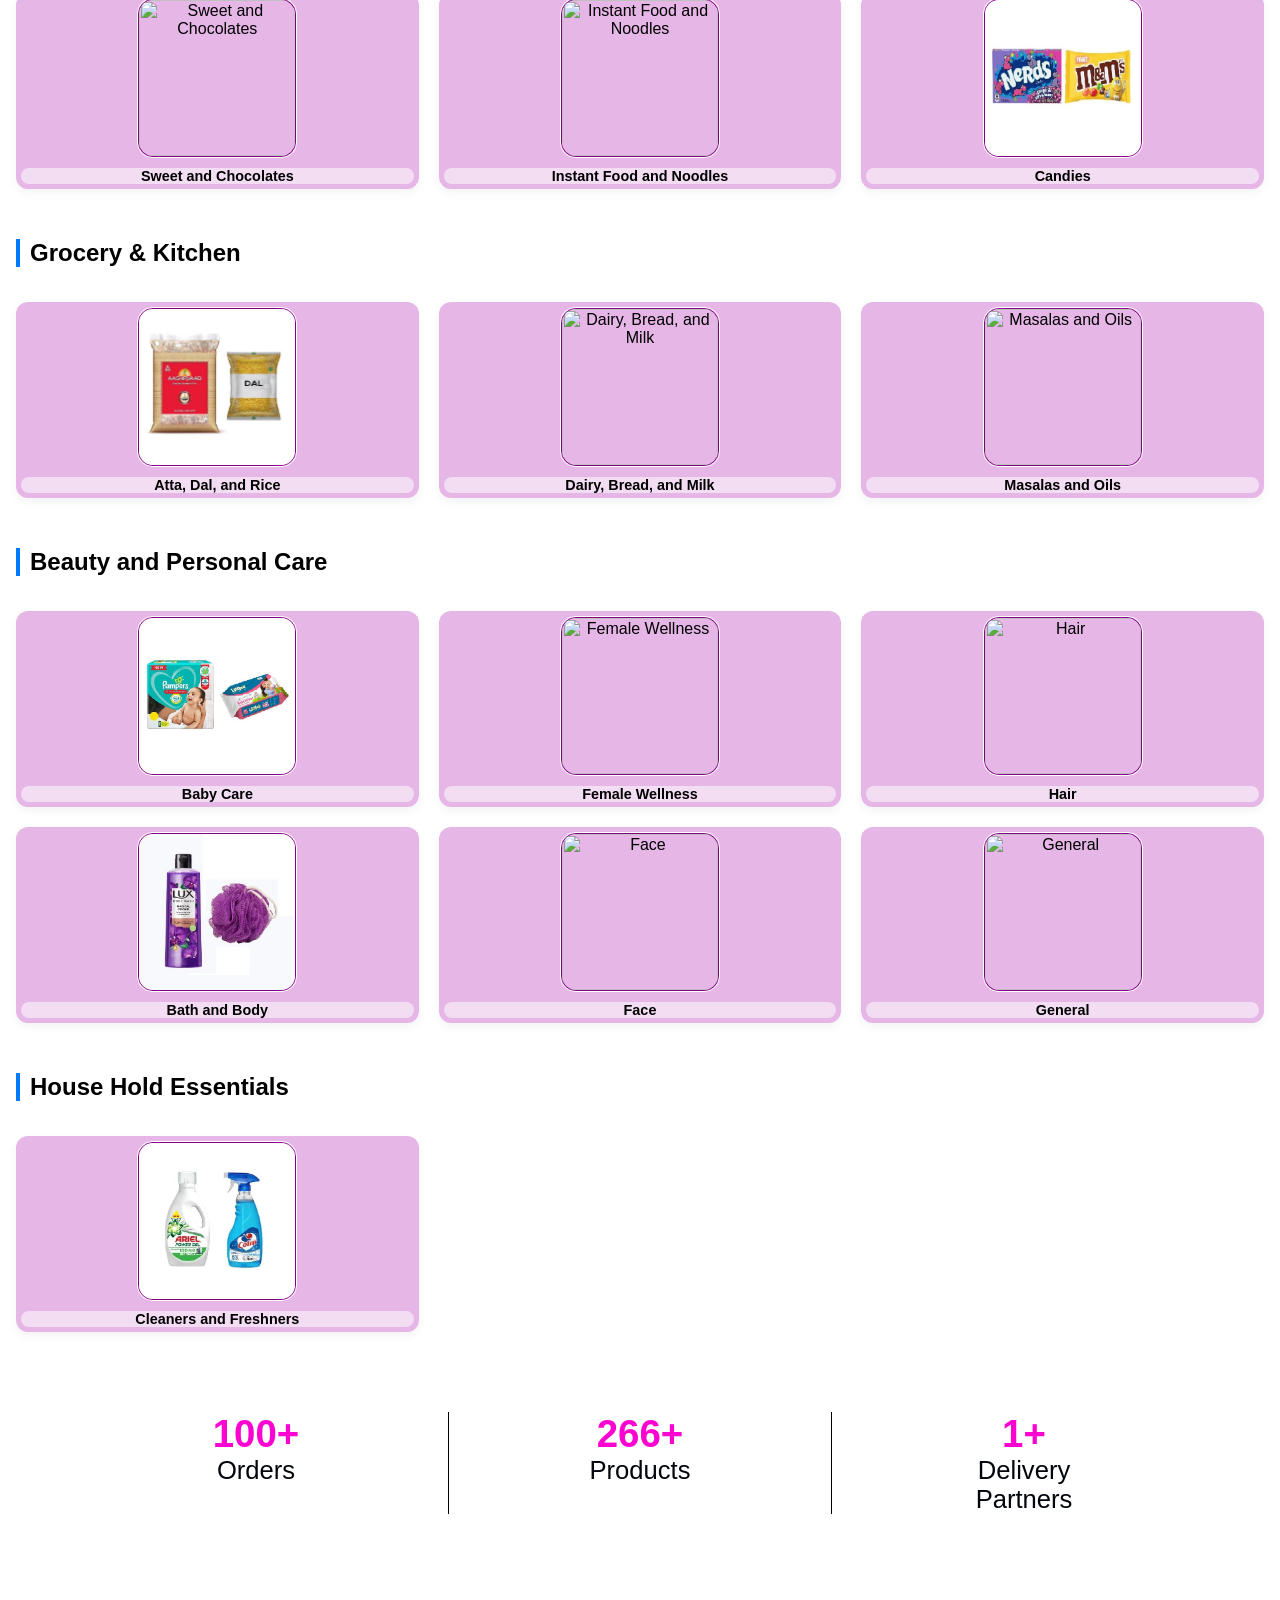
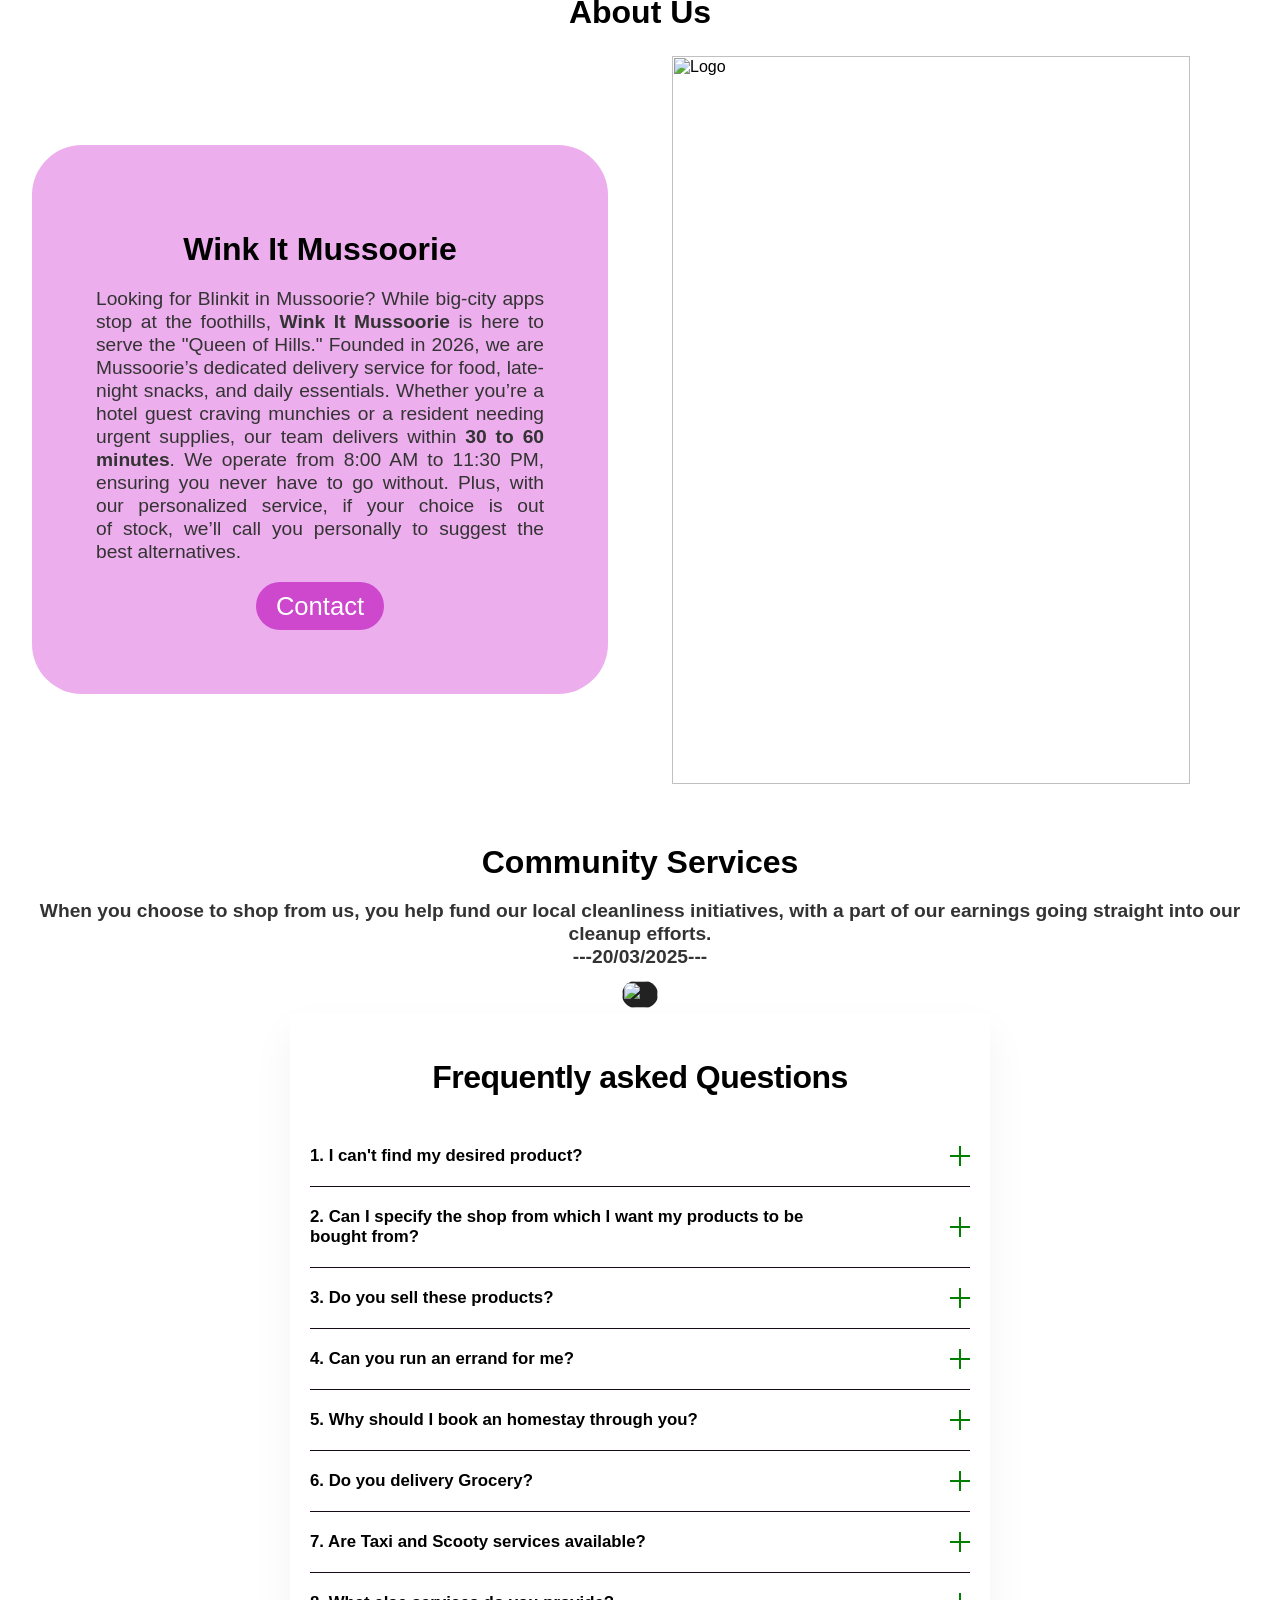
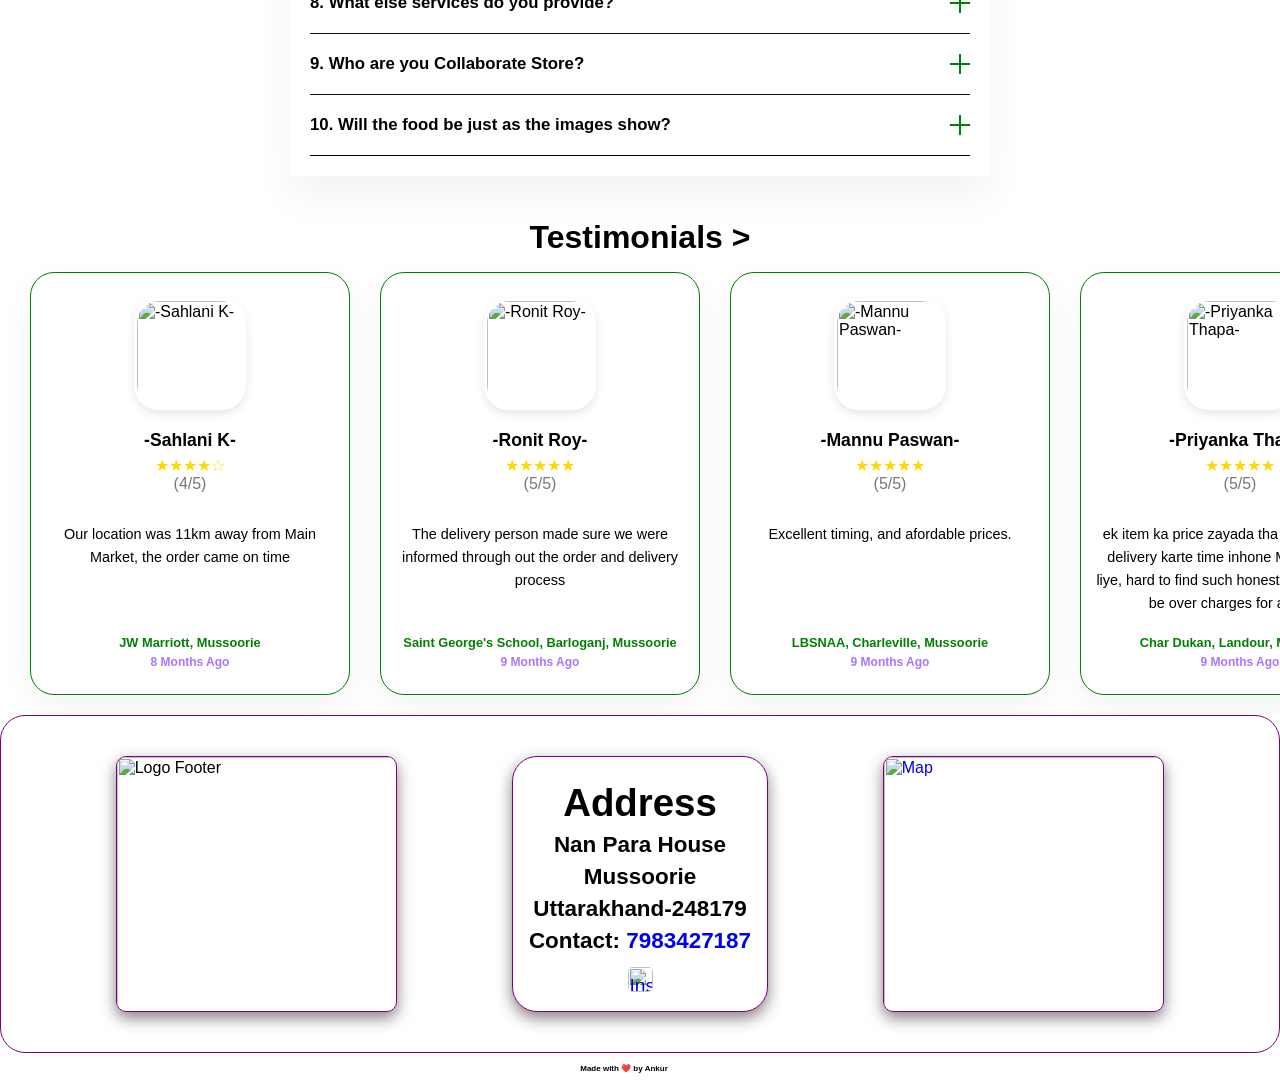
==== commit 44ff2b64: "Add files via upload" ====
--- a/index.html
+++ b/index.html
@@ -21,12 +21,6 @@
 </head>
 <body>
 
-<div id="update-banner" style="display: none; background: #000; color: #fff; padding: 15px; text-align: center; position: fixed; top: 0; width: 100%; z-index: 9999;">
-    A new version of Wink It is available! 
-    <button id="update-button" style="margin-left: 10px; padding: 5px 15px; cursor: pointer; background: #fff; color: #000; border: none; font-weight: bold;">
-        UPDATE NOW
-    </button>
-</div>
 
     <div id="splash-screen">
         <video id="intro-video" autoplay muted playsinline>
@@ -103,7 +97,7 @@
         <span class="dota"></span>
     </div>
 </div>
-<a href="https://drive.google.com/file/d/1XvTvtakRcwk-4GMVJizAHBrn1Y2eF7UC/view?usp=drive_link" download="Mussoorie Guide Book by The Misty Haven.pdf">
+<a class="download" href="https://drive.google.com/file/d/1XvTvtakRcwk-4GMVJizAHBrn1Y2eF7UC/view?usp=drive_link" download="Mussoorie Guide Book.pdf">
    Download Mussoorie Guide Book
 </a>
 
--- a/style.css
+++ b/style.css
@@ -177,10 +177,13 @@
     background-color: rgb(112, 238, 112) !important;
     transition: background-color 0.1s ease;
 }
+.download{
+    text-decoration: underline;
+}
 
 .subcat-nav-item img {
-    width: 50px;
-    height: 50px;
+    width: 60px;
+    height: 60px;
     border-radius: 10px;
     object-fit: cover;
     margin-bottom: 5px;
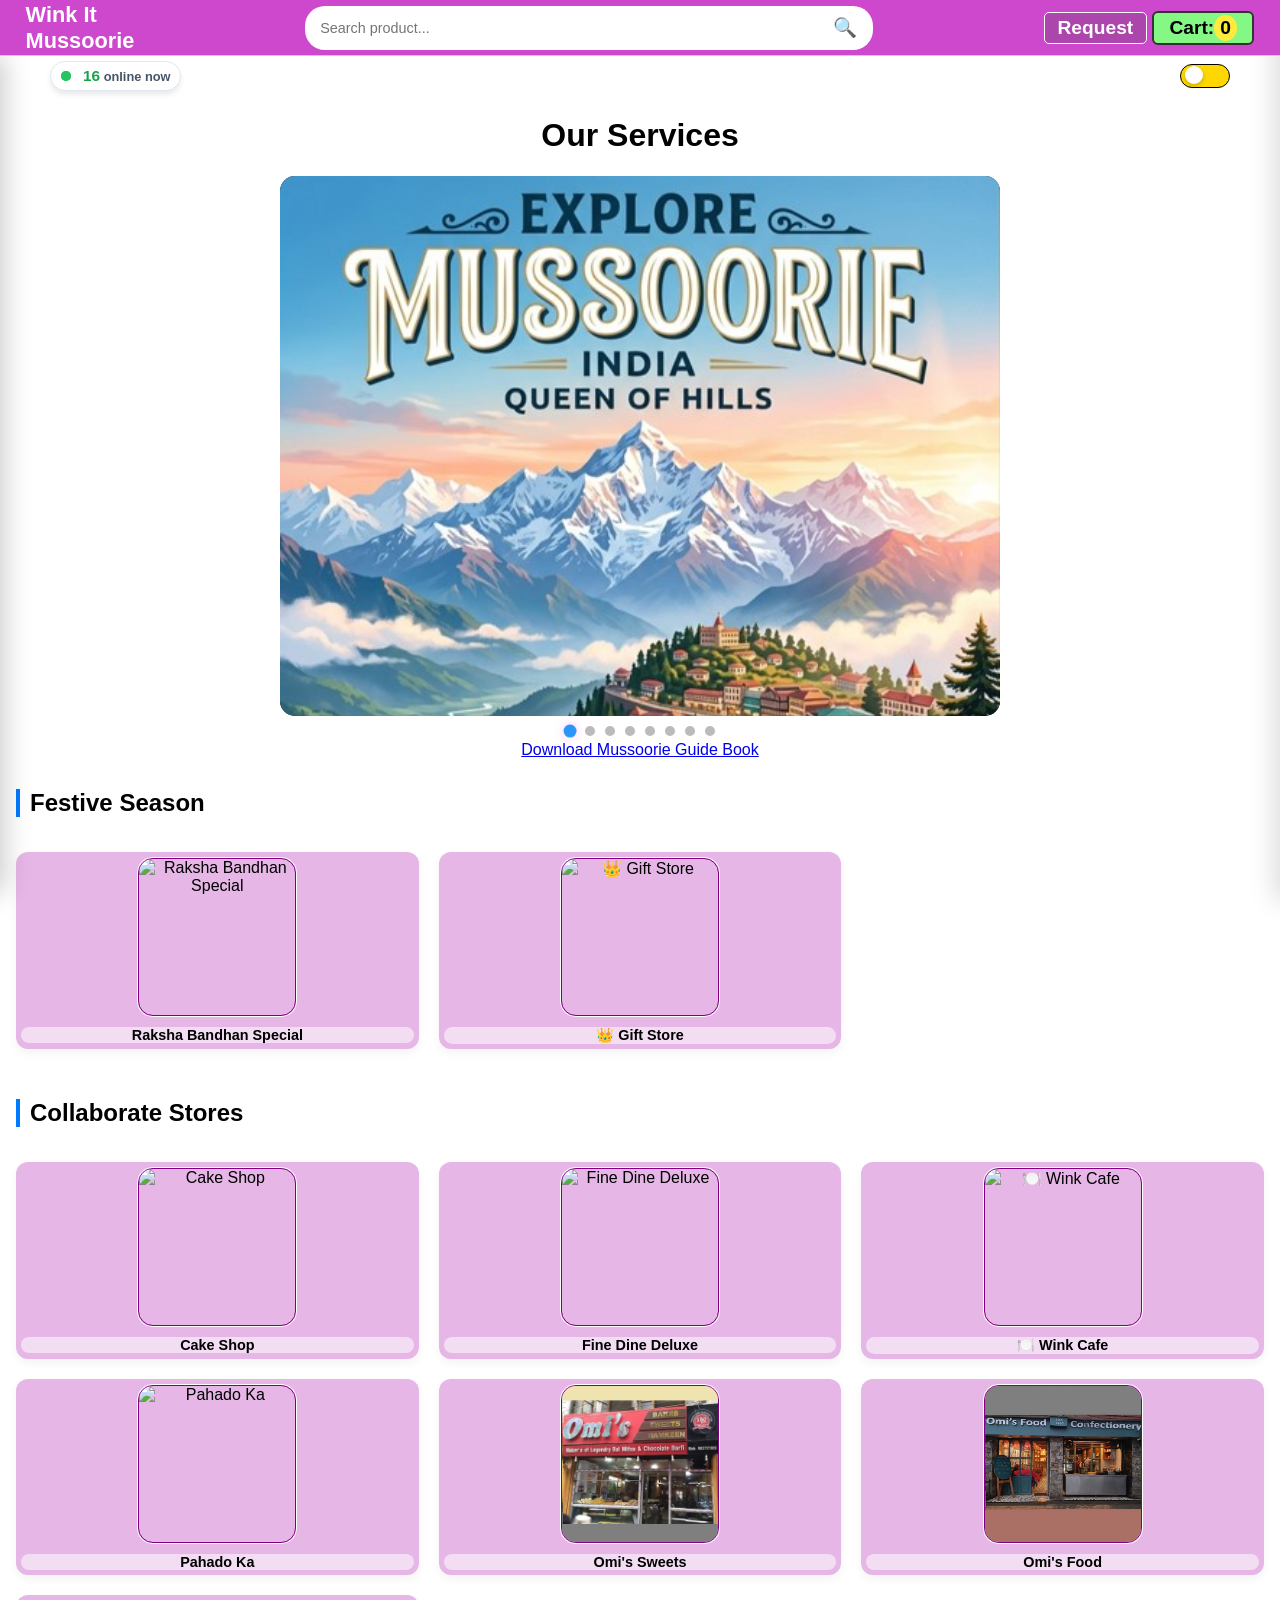
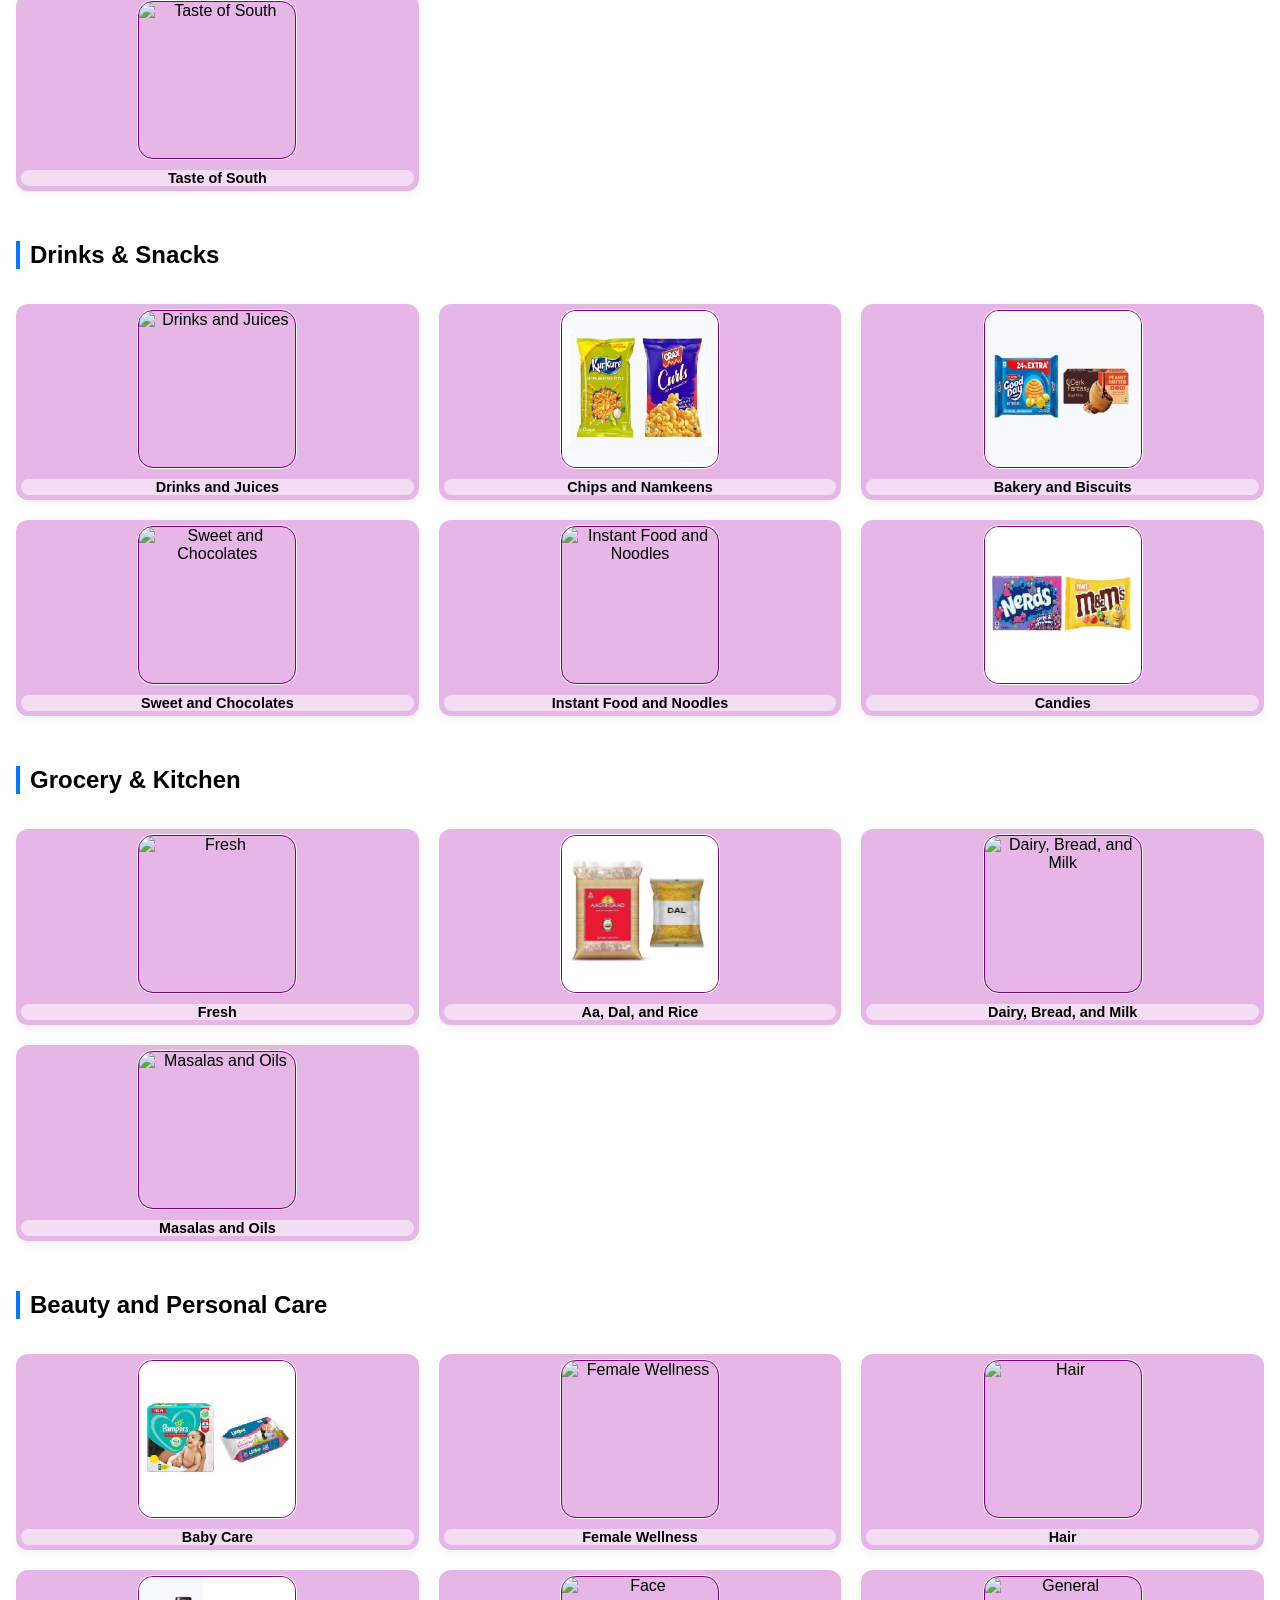
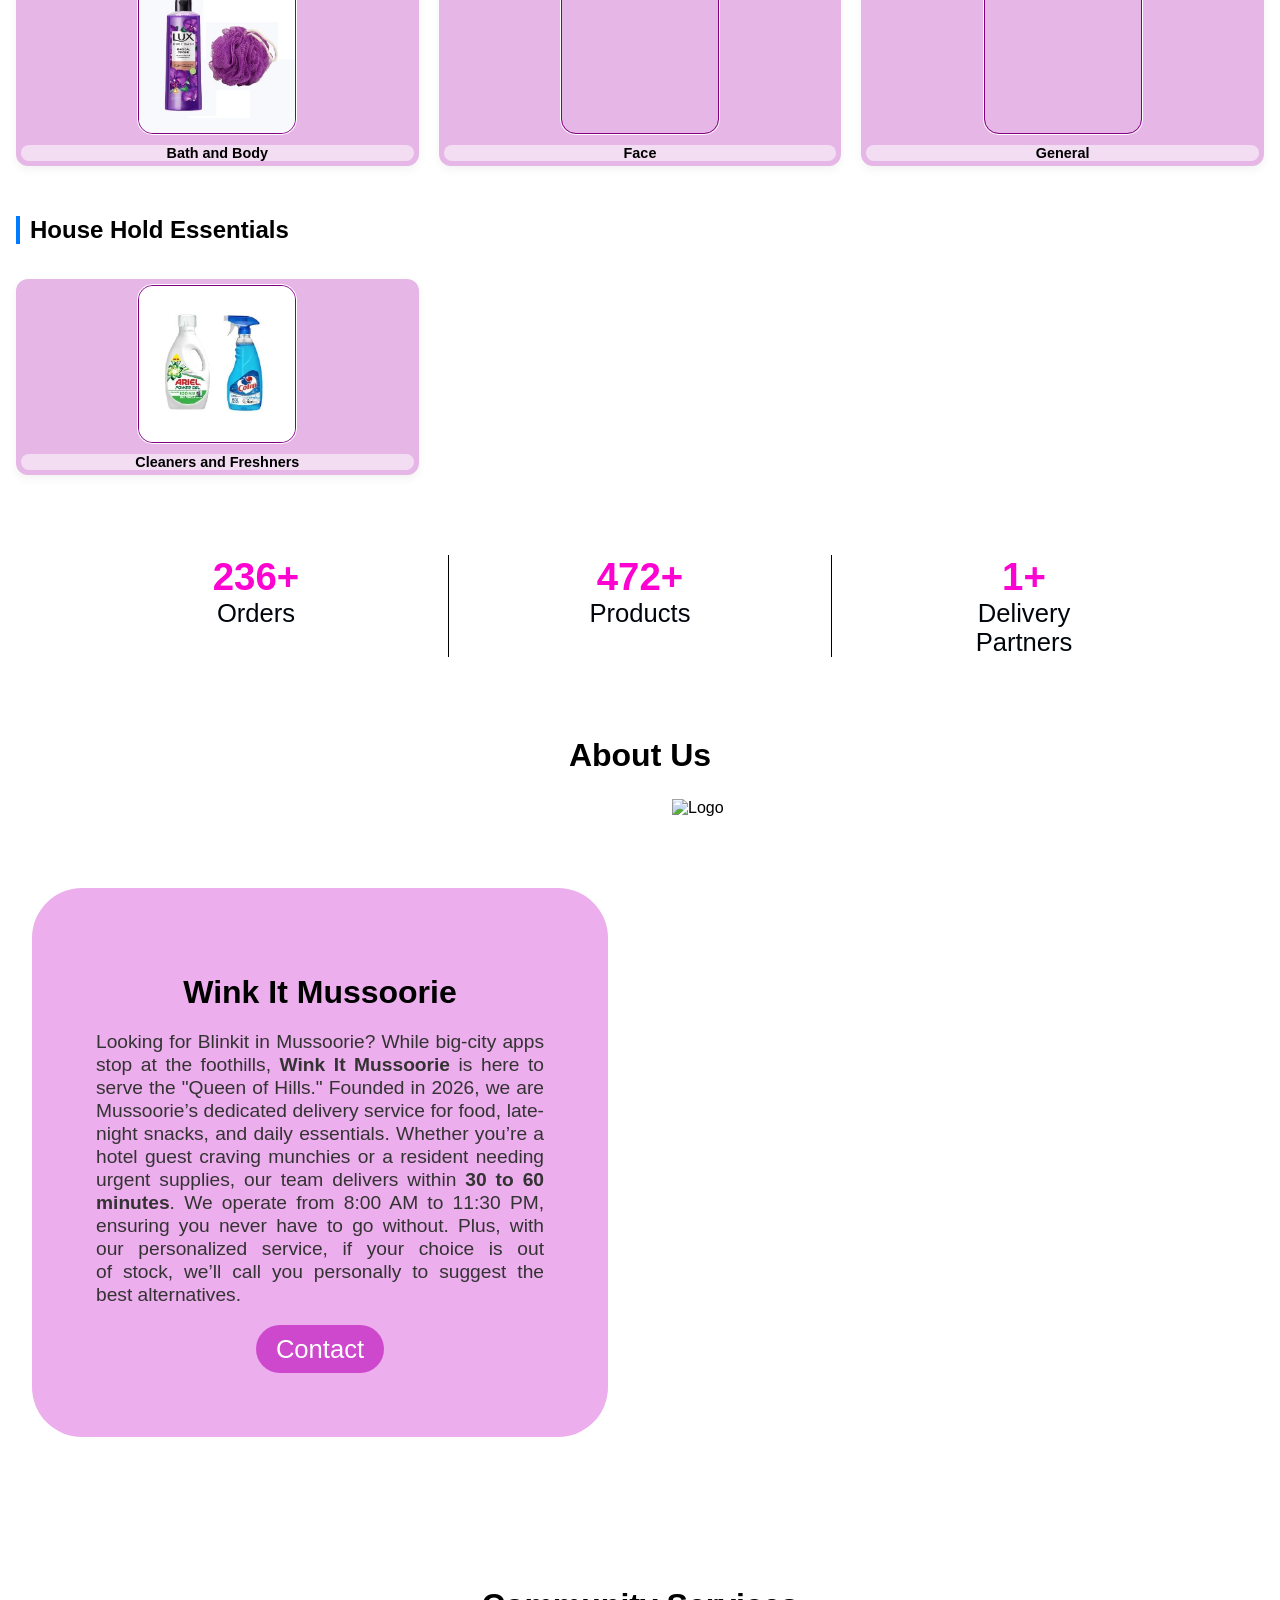
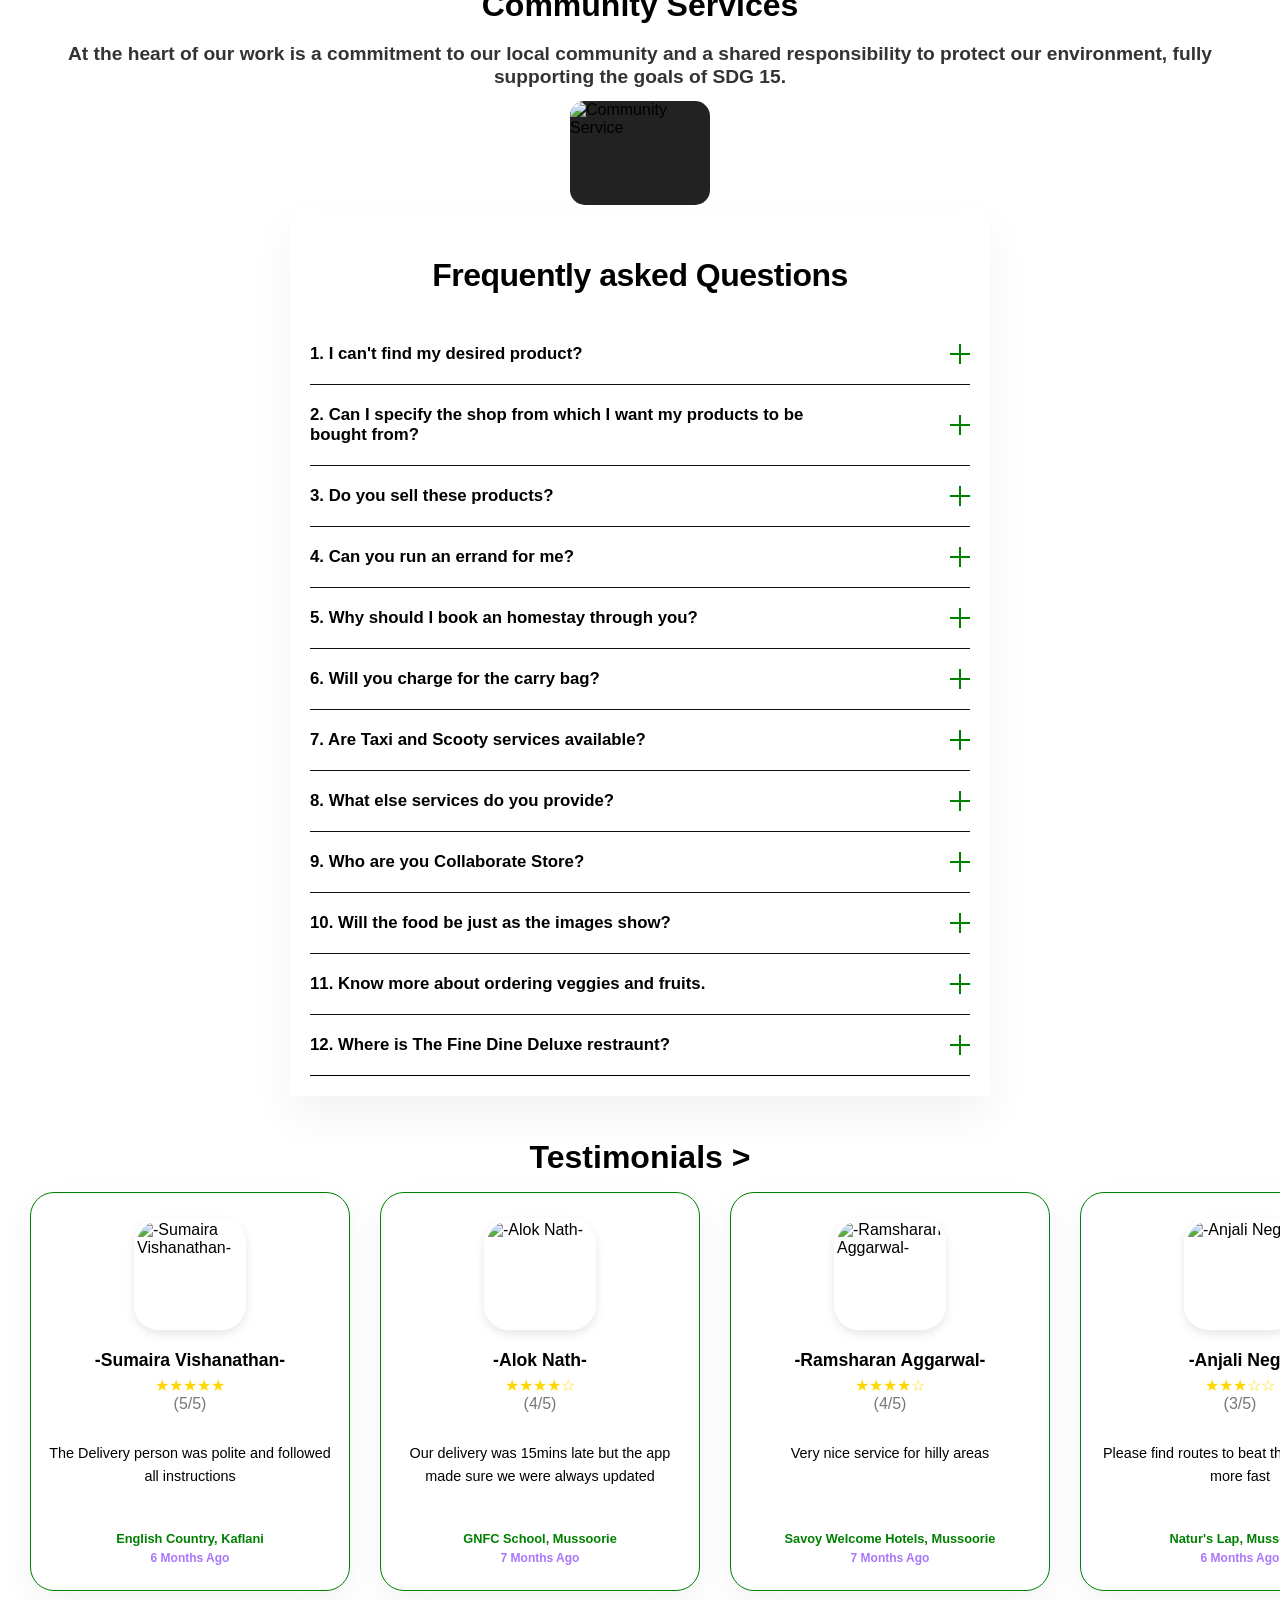
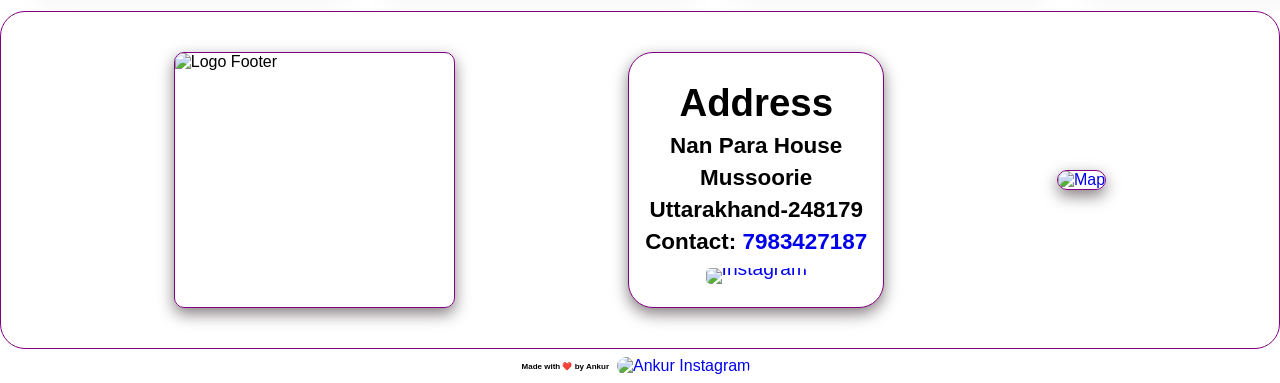
==== commit 78054f12: "Add files via upload" ====
--- a/index.html
+++ b/index.html
@@ -1,40 +1,57 @@
+<!DOCTYPE html>
+<html lang="en">
 <head>
     <meta charset="UTF-8">
     <meta name="viewport" content="width=device-width, initial-scale=1.0, maximum-scale=1.0, user-scalable=no">
-    <title>Wink It Mussoorie | Mussoorie Delivery Service</title>
-    
-    <meta name="description" content="Wink It Mussoorie provides premium delivery for food and essentials in 30-60 minutes. Serving the community from 8:00 AM to 11:30 PM. Order via WhatsApp!">
-
-    <meta name="keywords" content="Wink It Mussoorie, food delivery Mussoorie, food delivery char dukan, fast delivery Mussoorie, Delivery, Wink It Landour, food delivery landour, landour delivery, mussoorie delivery, mall road delivery, dalai hill delivery, library delivery, food delivery service in Mussoorie, Chacha Ka Dhabba, Landour Bakehouse, Rokby, Savoy, Omi's Mussoorie, Omi's Sweet Shop, Mussoorie Weather, Weather Mussoorie, Mussoorie Distance, Mussoorie Temprature, Temprature Mussoorie, Dehradun To Mussoorie, Airbnb in Mussoorie, Mussoorie Crowd, Kempty Falls, Bhatta Falls, Taxi Mussoorie number, Best Taxi Service in Mussoorie, Taxi Service, Taxi Number Mussoorie, Scoory rental mussoorie, Scooty Rental Number Mussoorie, Mussoorie Taxi Number, Best delivery service in Mussoorie, Delivery near Mussoorie, Delivery new Barloganj, Delivery near Savoy, Delivery near JW Marriot, Delivery Near Woodstock">
-
-    <meta property="og:title" content="Wink It Mussoorie">
-    <meta property="og:description" content="Fastest delivery for food and essentials in Mussoorie. Open 8:00 AM - 11:30 PM.">
+    <title>Wink It Mussoorie | Premium Food & Essentials Delivery</title>
+
+    <!-- Primary Meta Tags -->
+    <meta name="description" content="Wink It Mussoorie provides fast delivery for food, snacks, and daily essentials in 30-60 minutes across Mussoorie, Landour, and Woodstock. Open 8:00 AM to 11:30 PM. Order via WhatsApp!">
+    <meta name="keywords" content="Wink It Mussoorie, food delivery Mussoorie, food delivery char dukan, fast delivery Mussoorie, Wink It Landour, food delivery landour, landour delivery, mussoorie delivery, mall road delivery, dalai hill delivery, library delivery, food delivery service in Mussoorie, Chacha Ka Dhabba, Landour Bakehouse, Rokeby, Savoy, Omi's Sweets, Mussoorie Weather, Weather Mussoorie, Mussoorie Distance, Mussoorie Temperature, Temperature Mussoorie, Dehradun To Mussoorie, Airbnb in Mussoorie, Mussoorie Crowd, Kempty Falls, Bhatta Falls, Taxi Mussoorie number, Best Taxi Service in Mussoorie, Scooty rental mussoorie, Scooty Rental Number Mussoorie, Mussoorie Taxi Number, Best delivery service in Mussoorie, Delivery near Mussoorie, Delivery near Barlowganj, Delivery near Savoy, Delivery near JW Marriott, Delivery Near Woodstock, Woodstock Student 26-27, Ridge Wood, Alter Ridge, Abergeldie, Misty Haven Mussoorie">
+    <meta name="author" content="Wink It Mussoorie">
+
+    <!-- Open Graph / Facebook / WhatsApp -->
+    <meta property="og:type" content="website">
+    <meta property="og:title" content="Wink It Mussoorie | Delivery Service">
+    <meta property="og:description" content="Fastest delivery for food and essentials in Mussoorie & Landour. Open 8:00 AM - 11:30 PM. Order easily on WhatsApp!">
     <meta property="og:image" content="newlogo.jpg">
     <meta property="og:url" content="https://www.winkitmussoorie.com">
 
+    <!-- Twitter -->
+    <meta name="twitter:card" content="summary_large_image">
+    <meta name="twitter:title" content="Wink It Mussoorie | Delivery Service">
+    <meta name="twitter:description" content="Fastest delivery for food and essentials in Mussoorie & Landour. Open 8:00 AM - 11:30 PM. Order easily on WhatsApp!">
+    <meta name="twitter:image" content="newlogo.jpg">
+
+    <!-- PWA & Theme Settings -->
     <link rel="manifest" href="manifest.json">
     <meta name="theme-color" content="#000000">
+    <meta name="mobile-web-app-capable" content="yes">
+    <meta name="apple-mobile-web-app-status-bar-style" content="black-translucent">
+    <meta name="apple-mobile-web-app-title" content="Wink It">
     <link rel="apple-touch-icon" href="newlogo.jpg">
 
+    <!-- Favicon & Stylesheet -->
     <link rel="icon" type="image/x-icon" href="newlogo.ico">
     <link rel="stylesheet" href="style.css">
 </head>
 <body>
 
-
     <div id="splash-screen">
         <video id="intro-video" autoplay muted playsinline>
             <source src="intro.mp4" type="video/mp4">
-            .
         </video>
     </div>
+
     <div id="cart-popup" class="cart-popup hidden">
         <div id="popup-images-container" class="popup-images"></div>
         <p><span id="popup-count">0</span> Item in cart</p>
     </div>
 
     <header>
-        <a href="https://www.instagram.com/wink_it_mussoorie" id="logo-link"><h2 class="logo">Wink It<br>Mussoorie</h2></a>
+        <a href="https://www.instagram.com/wink_it_mussoorie" id="logo-link">
+            <h2 class="logo">Wink It<br>Mussoorie</h2>
+        </a>
         
         <div class="search-container">
             <input type="text" id="product-search" placeholder="Search product...">
@@ -44,12 +61,15 @@
         </div>
 
         <div class="nav-links">
-            <a id="collectiona" href="https://api.whatsapp.com/send?phone=917983427187&text=Hi,%20I'd%20like%20to%20request%20a%20service."><h2>Request</h2></a>
+            <a id="collectiona" href="https://api.whatsapp.com/send?phone=917983427187&text=Hi,%20I'd%20like%20to%20request%20a%20service.">
+                <h2>Request</h2>
+            </a>
             <div class="order-trigger" id="cart-trigger">
                 Cart: <span id="cart-count">0</span>
             </div>
         </div>
     </header>
+
     <div class="top-bar">
         <div class="online-status">
             <div class="dot-container">
@@ -68,49 +88,50 @@
             </label>
         </div>
     </div>
-    <div class="ourservice"><h1 class="main-title">Our Services</h1></div>
+
+    <div class="ourservice">
+        <h1 class="main-title">Our Services</h1>
+    </div>
     
     <div class="scmain">
-    <div class="slider-container">
-        <a href="https://api.whatsapp.com/send?phone=917983427187&text=Hi,%20I'd%20like%20to%20request%20a%20service."> 
-            <div class="slider-wrapper" id="slider">
-                <img src="service3.jpg" alt="Slide 1">
-                <img src="service1.jpg" alt="Slide 2">
-                <img src="service2.jpg" alt="Slide 3">
-                <img src="service4.jpg" alt="Slide 4">
-                <img src="service5.jpg" alt="Slide 5">
-                <img src="service6.jpg" alt="Slide 6">
-                <img src="service7.jpg" alt="Slide 7">
-            </div>
-        </a>
-        <button class="btn left" id="prevBtn" onclick="moveSlide(-1)"></button>
-        <button class="btn right" id="nextBtn" onclick="moveSlide(1)"></button>
-    </div>
-
-    <div class="dota-container" id="dots">
-        <span class="dota active"></span>
-        <span class="dota"></span>
-        <span class="dota"></span>
-        <span class="dota"></span>
-        <span class="dota"></span>
-        <span class="dota"></span>
-        <span class="dota"></span>
-    </div>
-</div>
-<a class="download" href="https://drive.google.com/file/d/1XvTvtakRcwk-4GMVJizAHBrn1Y2eF7UC/view?usp=drive_link" download="Mussoorie Guide Book.pdf">
-   Download Mussoorie Guide Book
-</a>
-
-<div id="pwa-install-container" style="display: none; text-align: center; padding: 10px;">
-    <button id="pwa-install-btn" style="background-color: #000; color: #fff; border: none; padding: 10px 20px; border-radius: 5px; cursor: pointer; font-weight: bold;">
-        📲 Install Wink It App
-    </button>
-</div>
-
-
-
-    
-    
+        <div class="slider-container">
+            <a href="https://api.whatsapp.com/send?phone=917983427187&text=Hi,%20I'd%20like%20to%20request%20a%20service."> 
+                <div class="slider-wrapper" id="slider">
+                    <img src="service3.jpg" alt="Slide 1">
+                    <img src="service1.jpg" alt="Slide 2">
+                    <img src="service2.jpg" alt="Slide 3">
+                    <img src="service4.jpg" alt="Slide 4">
+                    <img src="service5.jpg" alt="Slide 5">
+                    <img src="service6.jpg" alt="Slide 6">
+                    <img src="service7.jpg" alt="Slide 7">
+                    <img src="service8.jpg" alt="Slide 8">
+                </div>
+            </a>
+            <button class="btn left" id="prevBtn" onclick="moveSlide(-1)"></button>
+            <button class="btn right" id="nextBtn" onclick="moveSlide(1)"></button>
+        </div>
+
+        <div class="dota-container" id="dots">
+            <span class="dota active"></span>
+            <span class="dota"></span>
+            <span class="dota"></span>
+            <span class="dota"></span>
+            <span class="dota"></span>
+            <span class="dota"></span>
+            <span class="dota"></span>
+            <span class="dota"></span>
+        </div>
+    </div>
+
+    <a class="download" href="https://drive.google.com/file/d/1XvTvtakRcwk-4GMVJizAHBrn1Y2eF7UC/view?usp=sharing" download="Mussoorie Guide Book.pdf">
+        Download Mussoorie Guide Book
+    </a>
+
+    <div id="pwa-install-container" style="display: none; text-align: center; padding: 10px;">
+        <button id="pwa-install-btn" style="background-color: #000; color: #fff; border: none; padding: 10px 20px; border-radius: 5px; cursor: pointer; font-weight: bold;">
+            📲 Install Wink It App
+        </button>
+    </div>
 
     <main id="collection-view">
         <div class="collection-grid" id="collection-grid"></div>
@@ -122,12 +143,12 @@
             <button class="back-btn" id="close-slider">✕</button>
         </div>
         <div id="pslidandp">
-            <div id="pgroupslider">ajlfh</div>
-            <div id="product-grid">
-            </div>
-        </div>
-    </div>
-
+            <div id="pgroupslider"></div>
+            <div id="product-grid"></div>
+        </div>
+    </div>
+
+    <!-- Checkout Sidebar -->
     <div id="orderSidebar">
         <button class="close-btn" id="close-sidebar">×</button>
         <h2>Checkout</h2>
@@ -136,13 +157,34 @@
             <hr>
             <p>Items Total: Rs <span id="subtotal-val">0</span></p>
             <p id="tax-row" style="display: none;">Store GST (5%): Rs <span id="tax-val">0</span></p>
+            <p id="bag-row" style="display: none;">Paper Bag: Rs <span id="bag-val">0</span></p>
             <p>Delivery Charges: Rs <span id="delivery-val">0</span></p>
             <h3>Total Amount: Rs <span id="total-price">0</span></h3>
+            
             <div class="address-section">
                 <input type="text" id="cust-name" placeholder="Your Name">
+                
+                <label class="woodstock-checkbox" style="display: flex; align-items: center; gap: 8px; white-space: nowrap;">
+                    Woodstock Student 26-27
+                    <input type="checkbox" id="woodstock-student">
+                </label>
+
+                <label class="itm-checkbox" style="display: flex; align-items: center; gap: 8px; white-space: nowrap;">
+                    ITM Cantt
+                    <input type="checkbox" id="itm-student">
+                </label>
+
+                <!-- Conditional Woodstock Dropdown -->
+                <select id="woodstock-residence" style="display: none; width: 100%; padding: 8px; margin-top: 6px; margin-bottom: 6px; border-radius: 6px; border: 1px solid #ccc;">
+                    <option value="" disabled selected>-- Select Residence --</option>
+                    <option value="Ridge Wood">Ridge Wood</option>
+                    <option value="Alter Ridge">Alter Ridge</option>
+                    <option value="Abergeldie">Abergeldie</option>
+                </select>
+
                 <button id="location-btn" class="loc-btn">📍 Share Current Location</button>
                 
-                <textarea id="cust-address" rows="3" placeholder="Use 'Share Current Location''" readonly></textarea>
+                <textarea id="cust-address" rows="3" placeholder="Use 'Share Current Location'" readonly></textarea>
                 <span id="location-display"></span>
             </div>
             <button class="checkout-btn" id="checkout-whatsapp">
@@ -150,13 +192,14 @@
             </button>
         </div>
     </div>
+
     <div class="stats-container">
         <div class="stat-group">
-            <span class="counter" data-target="150">0+</span>
+            <span class="counter" data-target="250">0+</span>
             <span class="label">Orders</span>
         </div>
         <div class="stat-group">
-            <span class="counter" data-target="400">0+</span>
+            <span class="counter" data-target="500">0+</span>
             <span class="label">Products</span>
         </div>
         <div class="stat-group">
@@ -165,14 +208,13 @@
         </div>
     </div>
 
-    
     <div id="abt" class="about">
         <h1 class="heading">About Us</h1>
         <div class="abox">
             <div class="atext">
                 <h1>Wink It Mussoorie</h1>
-                <p>Looking for Blinkit in Mussoorie? While big-city apps stop at the foothills, <b>Wink It Mussoorie </b>is here to serve the "Queen of Hills." Founded in 2026, we are Mussoorie’s dedicated delivery service for food, late-night snacks, and daily essentials.
-                    Whether you’re a hotel guest craving munchies or a resident needing urgent supplies, our team delivers within <b>30 to 60 minutes</b>. We operate from 8:00 AM to 11:30 PM, ensuring you never have to go without. Plus, with our personalized service, if your choice is out of stock, we’ll call you personally to suggest the best alternatives.</p>
+                <p>Looking for Blinkit in Mussoorie? While big-city apps stop at the foothills, <b>Wink It Mussoorie</b> is here to serve the "Queen of Hills." Founded in 2026, we are Mussoorie’s dedicated delivery service for food, late-night snacks, and daily essentials.
+                Whether you’re a hotel guest craving munchies or a resident needing urgent supplies, our team delivers within <b>30 to 60 minutes</b>. We operate from 8:00 AM to 11:30 PM, ensuring you never have to go without. Plus, with our personalized service, if your choice is out of stock, we’ll call you personally to suggest the best alternatives.</p>
                 <a href="tel:7983427187"><button class="contact-btn">Contact</button></a>
             </div>
             <div class="aimg">
@@ -182,30 +224,27 @@
     </div>
 
     <div class="ourss"><h1 class="main-title">Community Services</h1></div>
-    <div><h1 class="mainp">When you choose to shop from us, you help fund our local cleanliness initiatives, with a part of our earnings going straight into our cleanup efforts.<br>---20/03/2025---</h1></div>
-
-<div class="ss">
-    <div class="sss">
-        <a href="https://www.instagram.com/p/DWSxWTxkkgn/?igsh=MWJzcHdmZTRmNWJrbg=="> 
-            <div class="ssw" id="">
-                <img src="cservice.jpg" alt="">
-                <img src="cservice.jpg" alt="">
-            </div>
-        </a>
-    </div>
-</div>
+    <div>
+        <h1 class="mainp">At the heart of our work is a commitment to our local community and a shared responsibility to protect our environment, fully supporting the goals of SDG 15.</h1>
+    </div>
+
+    <div class="ss">
+        <div class="sss">
+            <div class="ssw">
+                <img src="cservice.jpg" alt="Community Service">
+            </div>
+        </div>
+    </div>
 
     <div class="faq-card">
         <h2>Frequently asked Questions</h2>
         <div id="faq-wrapper"></div>
     </div>
+
     <h1 class="heading testi">Testimonials &gt;</h1>
     <div class="rbox" id="slider-container">
         <div class="rwrap" id="review-inner"></div>
     </div>
-
-    
-    
 
     <div class="cbox">
         <div class="cwrap">
@@ -220,27 +259,32 @@
                     <a href="https://www.instagram.com/winkitmussoorie"><img title="Instagram" src="insta.jpg" alt="Instagram"></a>
                 </div>
             </div>
-            <a href="https://maps.app.goo.gl/6aGjydyM8Kf6ZvdJ6" id="map-link"><img class="cimg" src="map.jpg" alt="Map"></a>
-        </div>
-    </div>
-    <footer class="footerf"><h1>Made with ❤️ by Ankur</h1><a href="https://www.instagram.com/ankurchauhan129"><img class="mwli" src="insta.jpg" alt=""></a></footer>
+            <a href="https://maps.app.goo.gl/6aGjydyM8Kf6ZvdJ6" id="map-link">
+                <img class="cimg" src="map.jpg" alt="Map">
+            </a>
+        </div>
+    </div>
+
+    <footer class="footerf">
+        <h1>Made with ❤️ by Ankur</h1>
+        <a href="https://www.instagram.com/ankurchauhan129"><img class="mwli" src="insta.jpg" alt="Ankur Instagram"></a>
+    </footer>
 
     <div id="lightbox" class="lightbox hidden">
-    <div class="lightbox-content">
-        <span class="close-lightbox">&times;</span>
-        <h2 id="lightbox-title"></h2>
-        
-        <div class="slider-container">
-            <button class="prev-slide">❮</button>
-            <div id="slider-images"></div>
-            <button class="next-slide">❯</button>
-        </div>
-        
-        <p id="lightbox-description"></p>
-
-      
+        <div class="lightbox-content">
+            <span class="close-lightbox">&times;</span>
+            <h2 id="lightbox-title"></h2>
+            
+            <div class="slider-container">
+                <button class="prev-slide">❮</button>
+                <div id="slider-images"></div>
+                <button class="next-slide">❯</button>
+            </div>
+            
+            <p id="lightbox-description"></p>
+        </div>
+    </div>
 
     <script src="script.js"></script>
 </body>
-
-</html>
+</html>
--- a/style.css
+++ b/style.css
@@ -936,6 +936,25 @@
     transform: translateY(10px);
     transition: all 0.4s ease;
     box-shadow: 0 4px 15px rgba(0,0,0,0.2);
+}
+
+/* Styling for when the button is disabled */
+.disabled-grey {
+    background-color: #cccccc !important;
+    color: #666666 !important;
+    cursor: not-allowed;
+    border-color: #999999 !important;
+    opacity: 0.7;
+}
+
+.woodstock-checkbox {
+    display: flex;
+    align-items: center;
+    justify-content: flex-start; /* Keeps everything to the left */
+    gap: 0px;                   /* Space between text and box */
+    cursor: pointer;             /* Makes the whole label clickable */
+    font-family: sans-serif;      
+    margin: 10px 0px;         /* Adds space below the label */
 }
 
 .theme-popup.show {
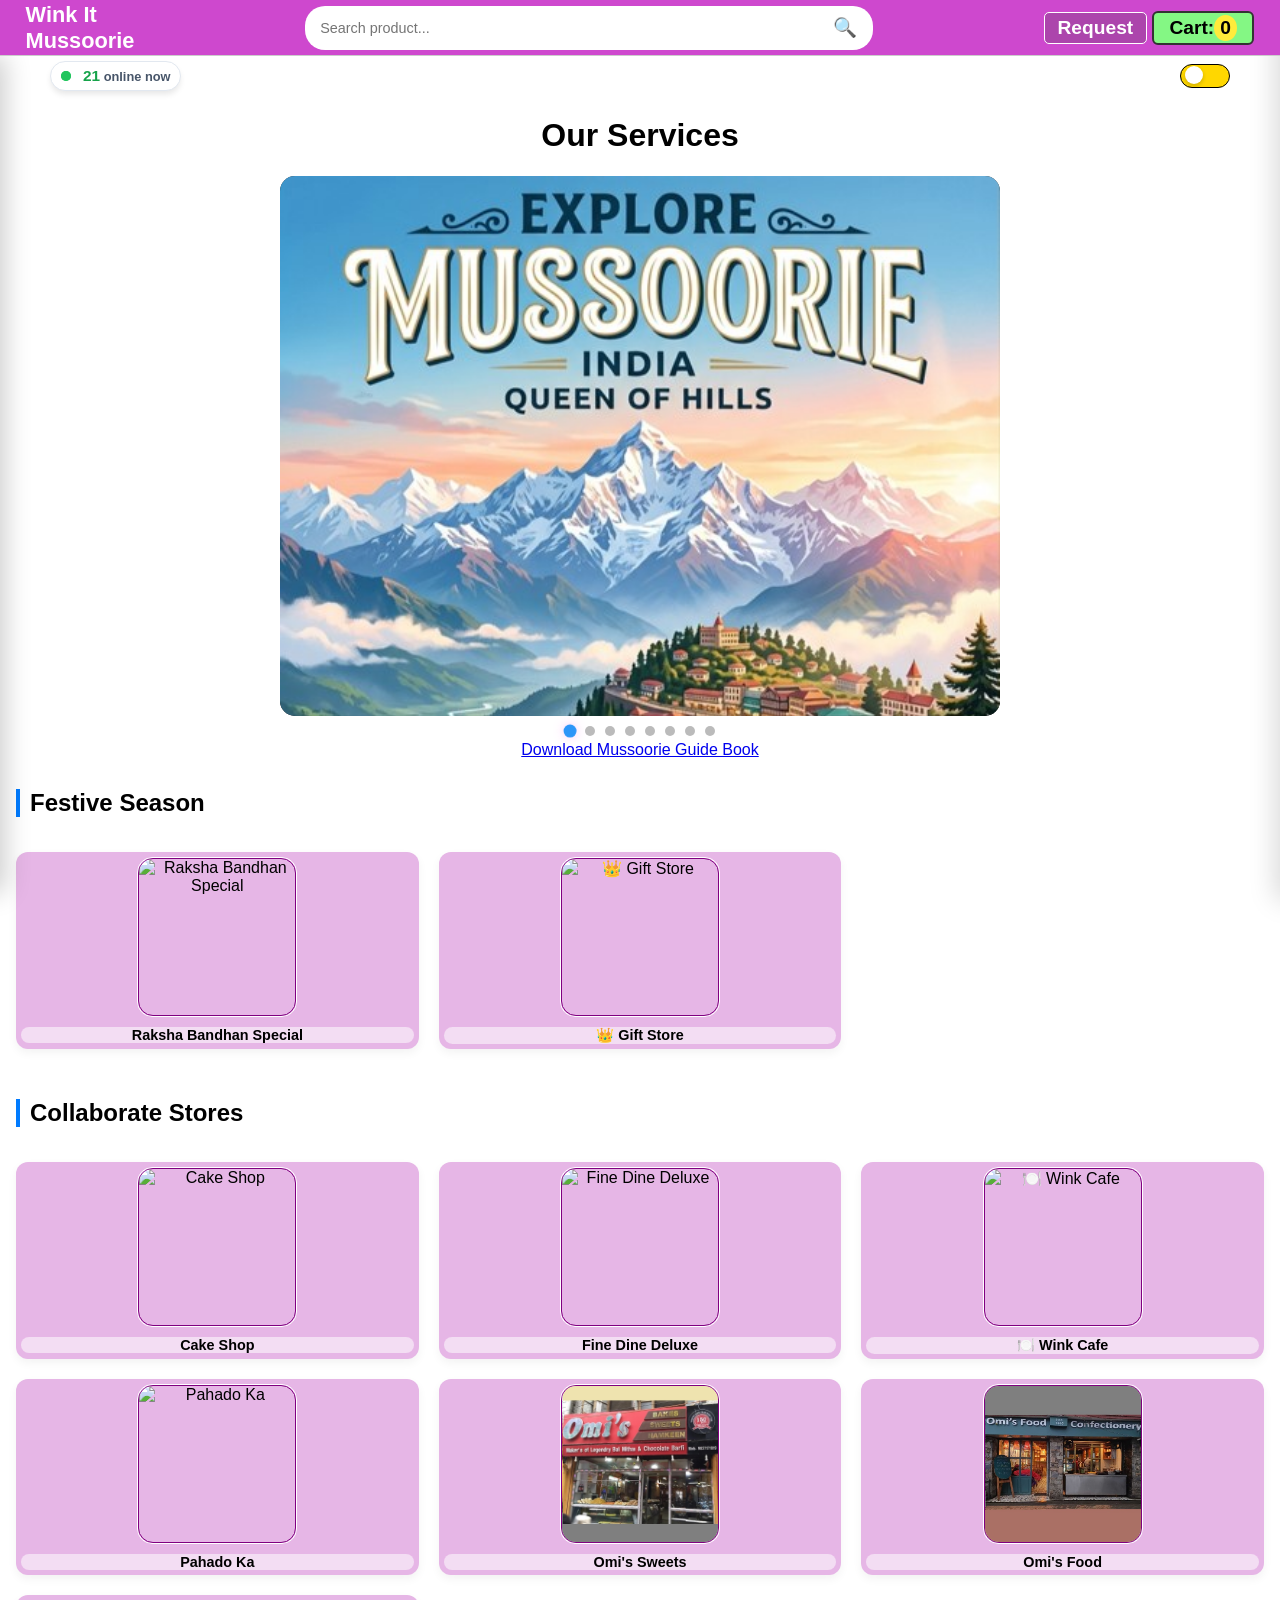
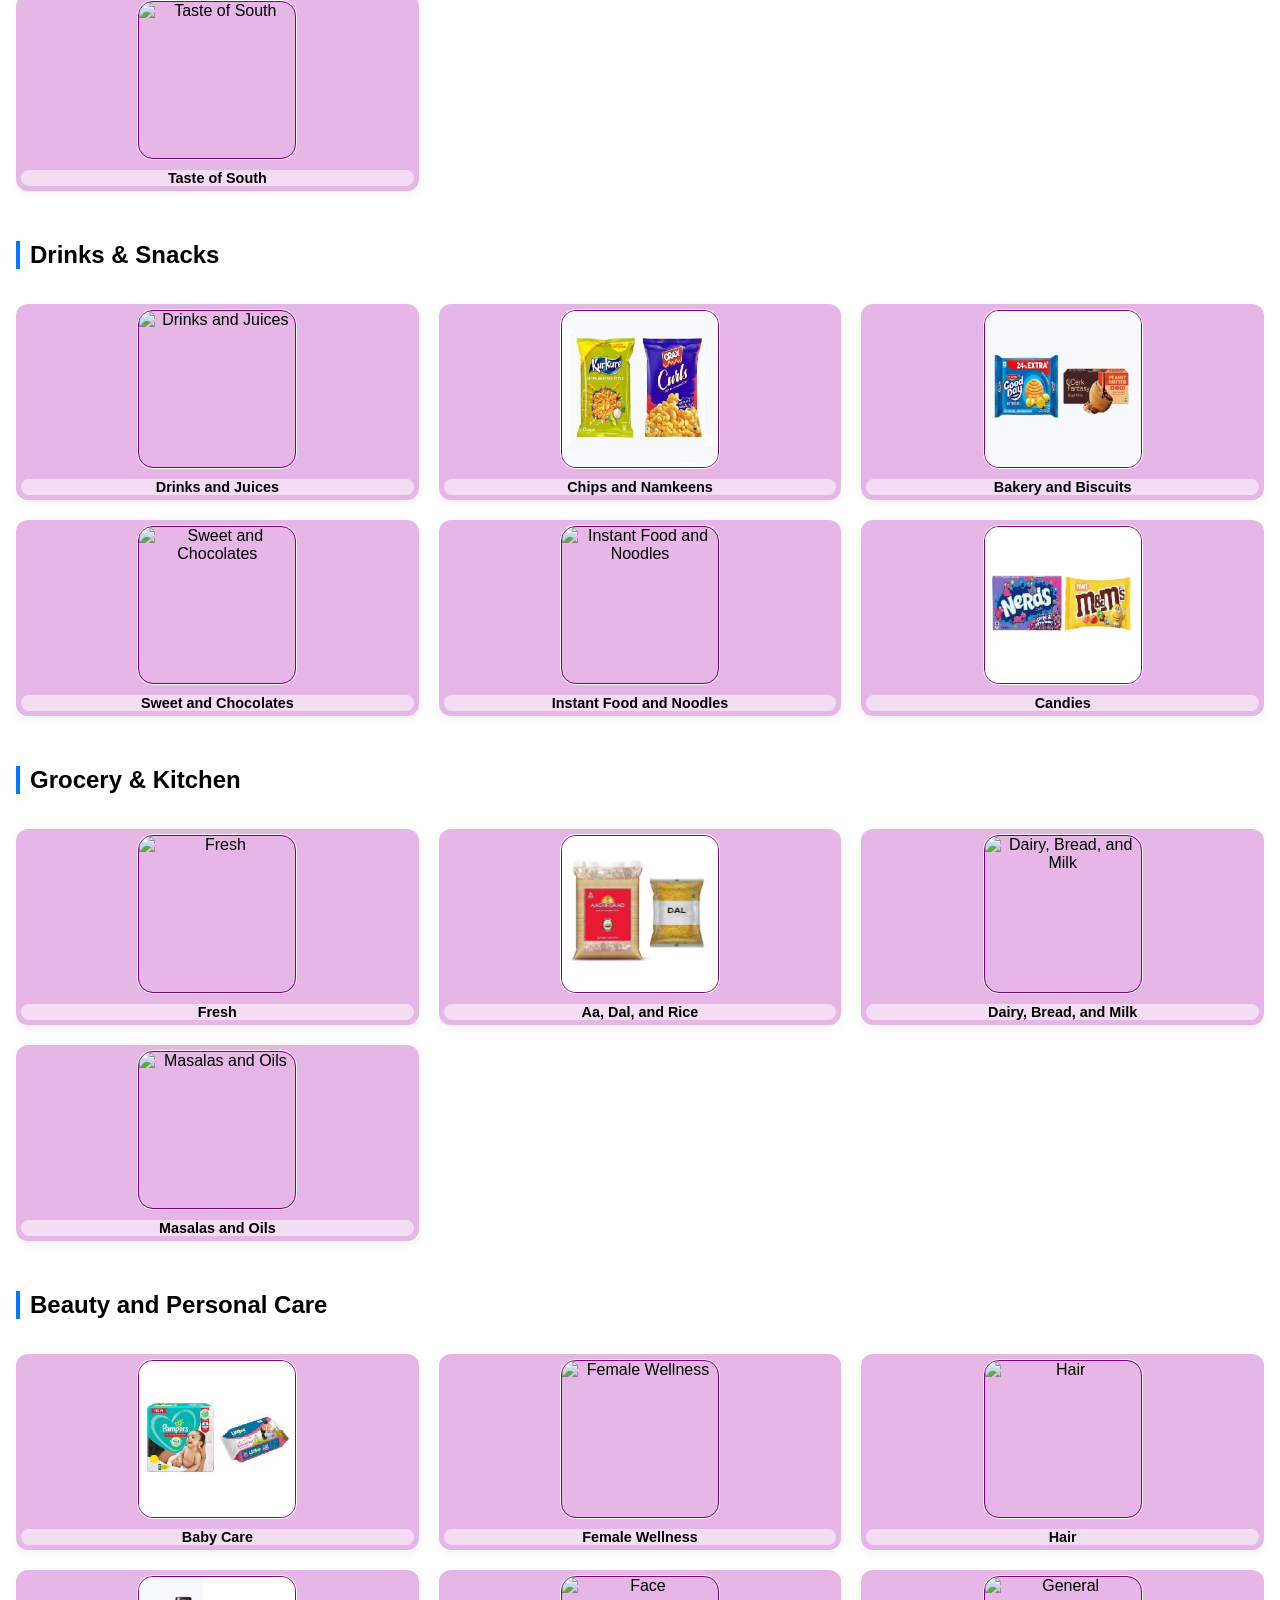
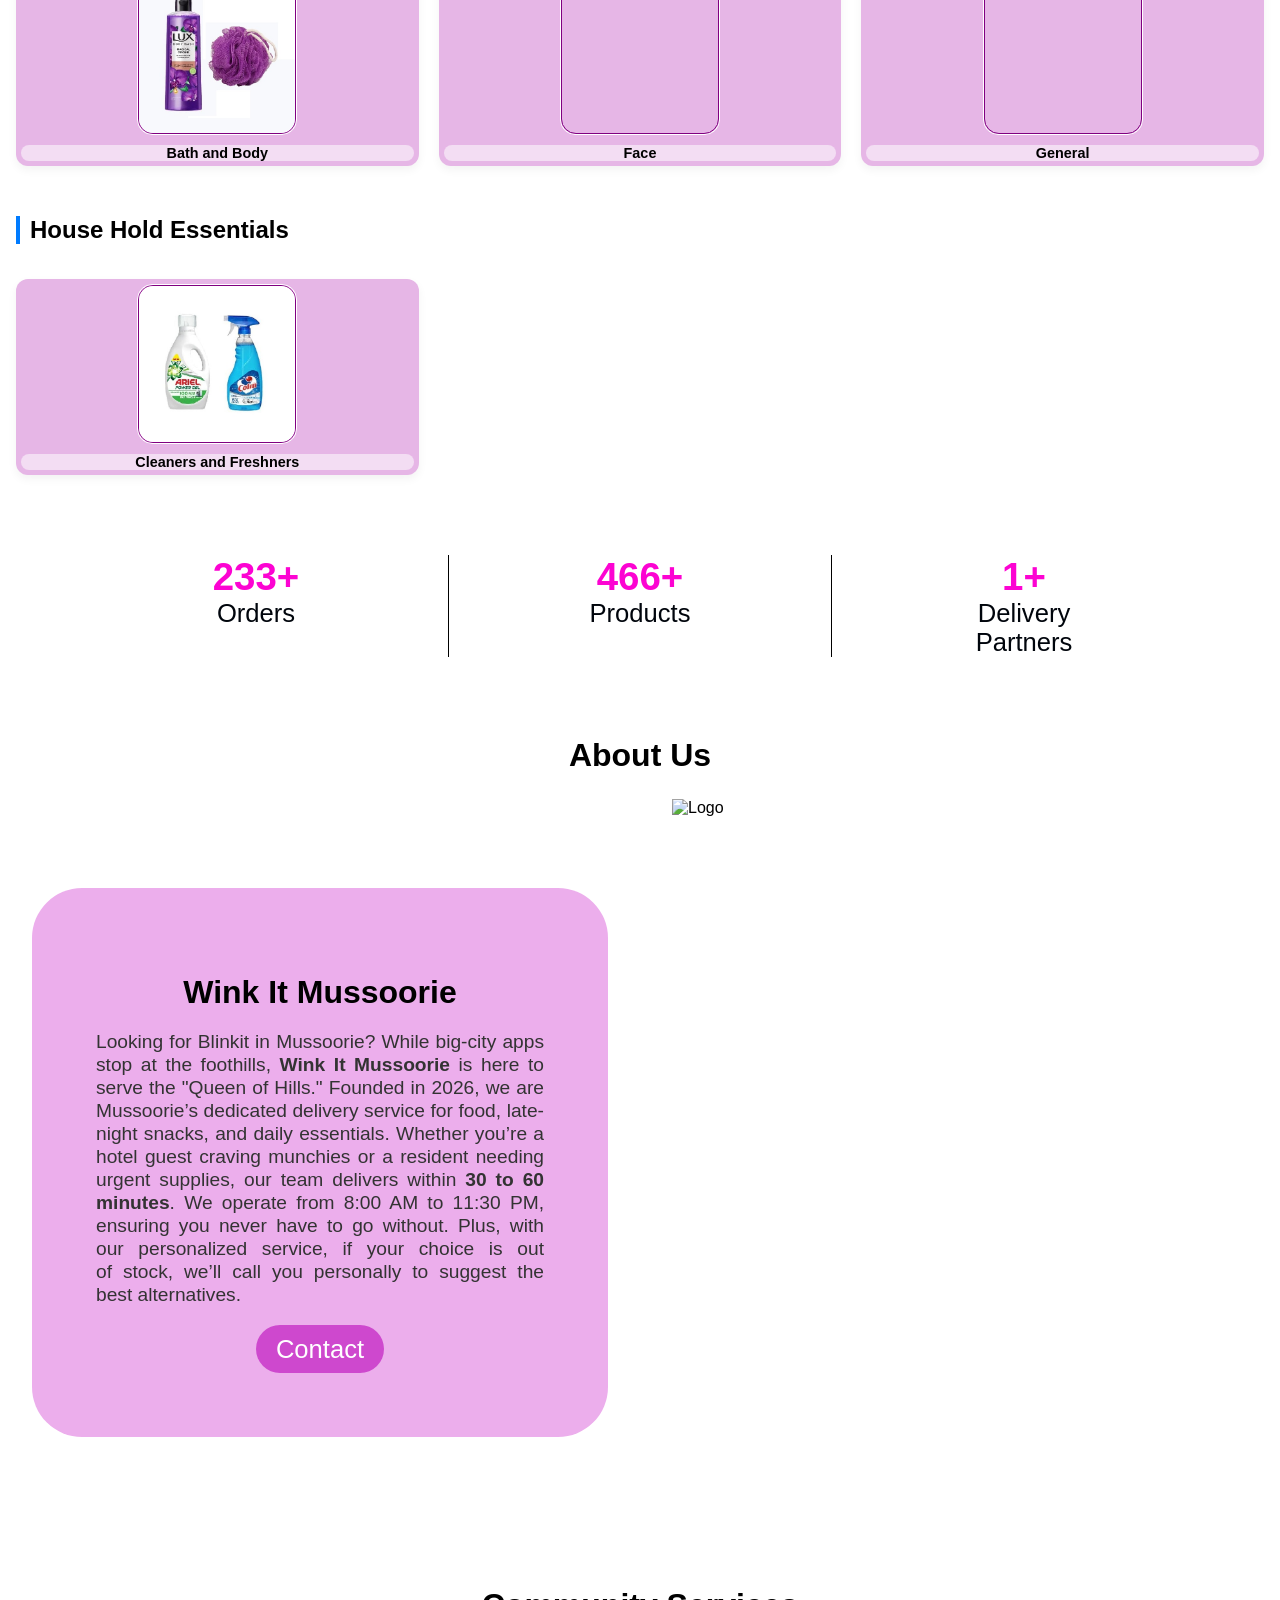
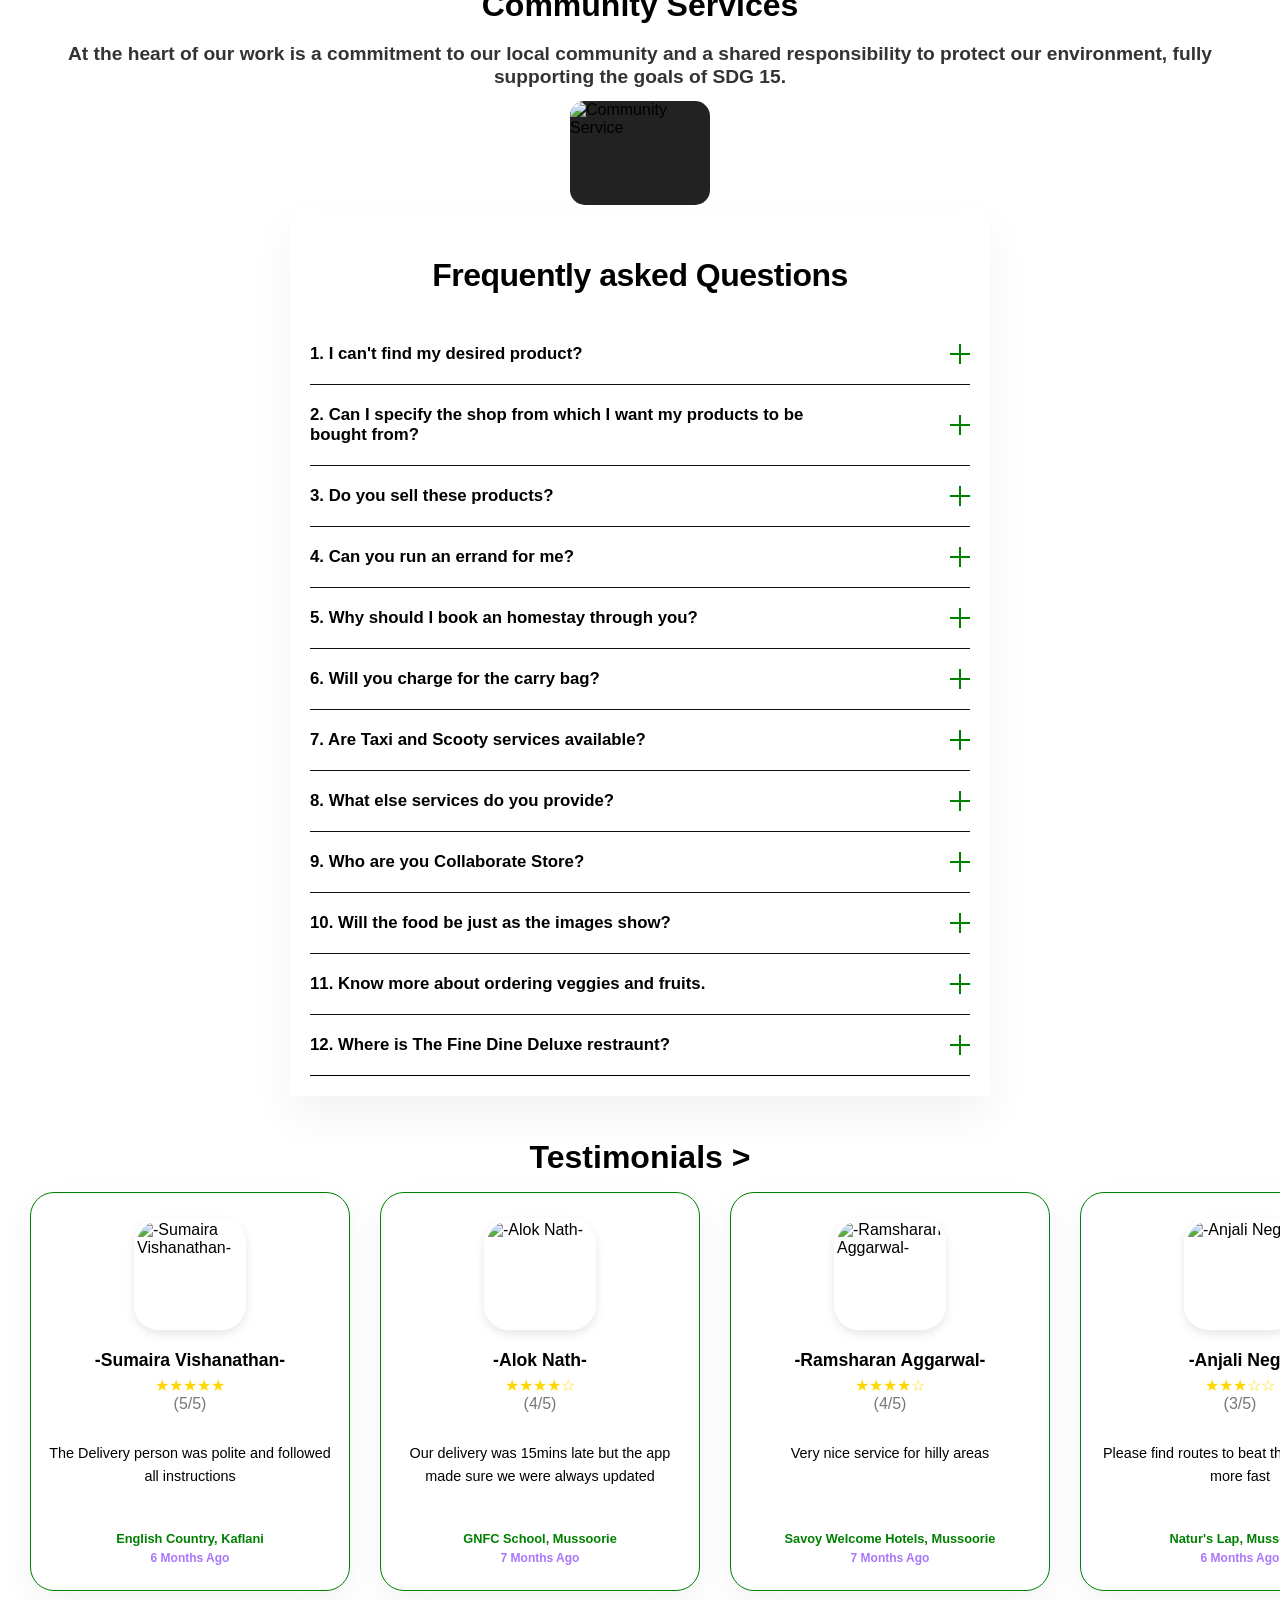
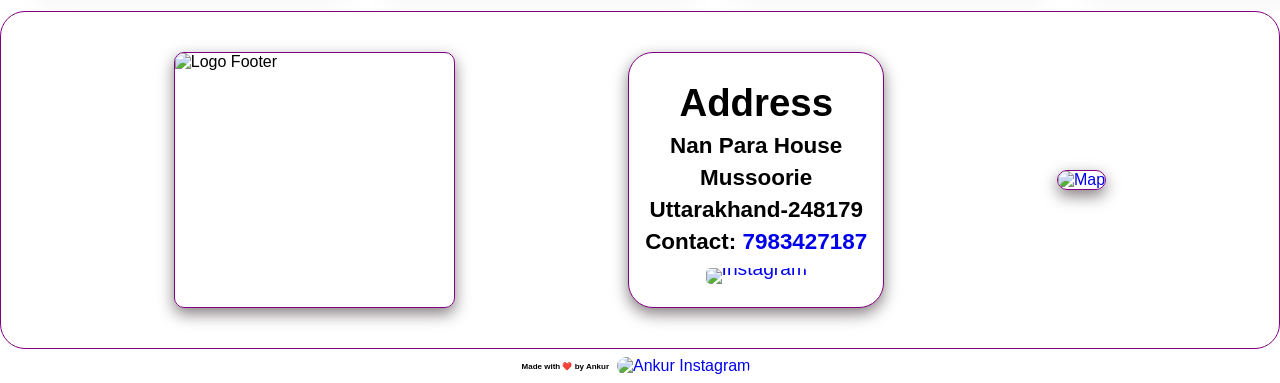
==== commit 32fa6653: "Add files via upload" ====
--- a/index.html
+++ b/index.html
@@ -164,13 +164,13 @@
             <div class="address-section">
                 <input type="text" id="cust-name" placeholder="Your Name">
                 
-                <label class="woodstock-checkbox" style="display: flex; align-items: center; gap: 8px; white-space: nowrap;">
-                    Woodstock Student 26-27
+                <label class="woodstock-checkbox" style="display: flex; align-items: center; justify-content: space-between; gap: 8px; white-space: nowrap; border-bottom: 1px solid #ccc;">
+                    Woodstock Staff 26-27.......
                     <input type="checkbox" id="woodstock-student">
                 </label>
 
-                <label class="itm-checkbox" style="display: flex; align-items: center; gap: 8px; white-space: nowrap;">
-                    ITM Cantt
+                <label class="itm-checkbox" style="display: flex; align-items: center; justify-content: space-between; gap: 8px; white-space: nowrap; border-bottom: 1px solid #ccc;">
+                    ITM Cantt............................
                     <input type="checkbox" id="itm-student">
                 </label>
 
--- a/style.css
+++ b/style.css
@@ -956,6 +956,17 @@
     font-family: sans-serif;      
     margin: 10px 0px;         /* Adds space below the label */
 }
+
+.itm-checkbox {
+    display: flex;
+    align-items: center;
+    justify-content: flex-start; /* Keeps everything to the left */
+    gap: 0px;                   /* Space between text and box */
+    cursor: pointer;             /* Makes the whole label clickable */
+    font-family: sans-serif;      
+    margin: 10px 0px;         /* Adds space below the label */
+}
+
 
 .theme-popup.show {
     opacity: 1;
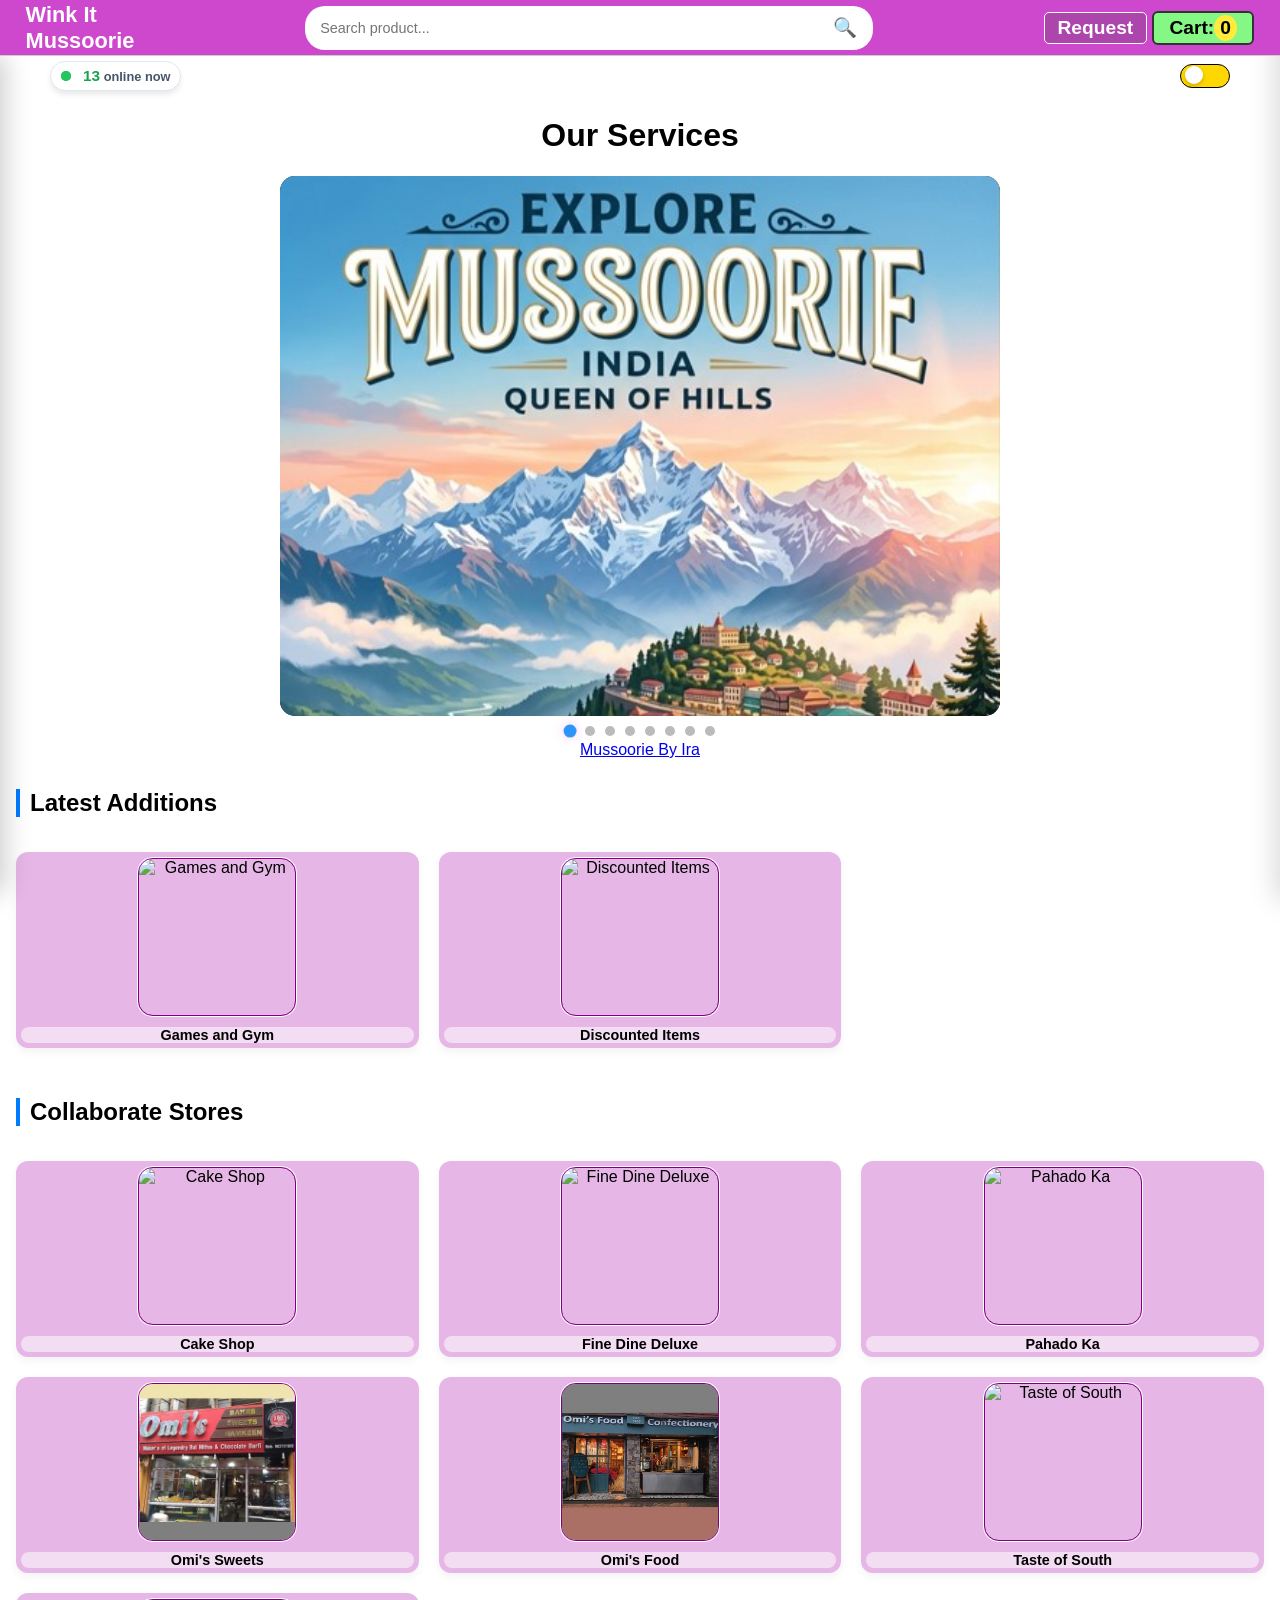
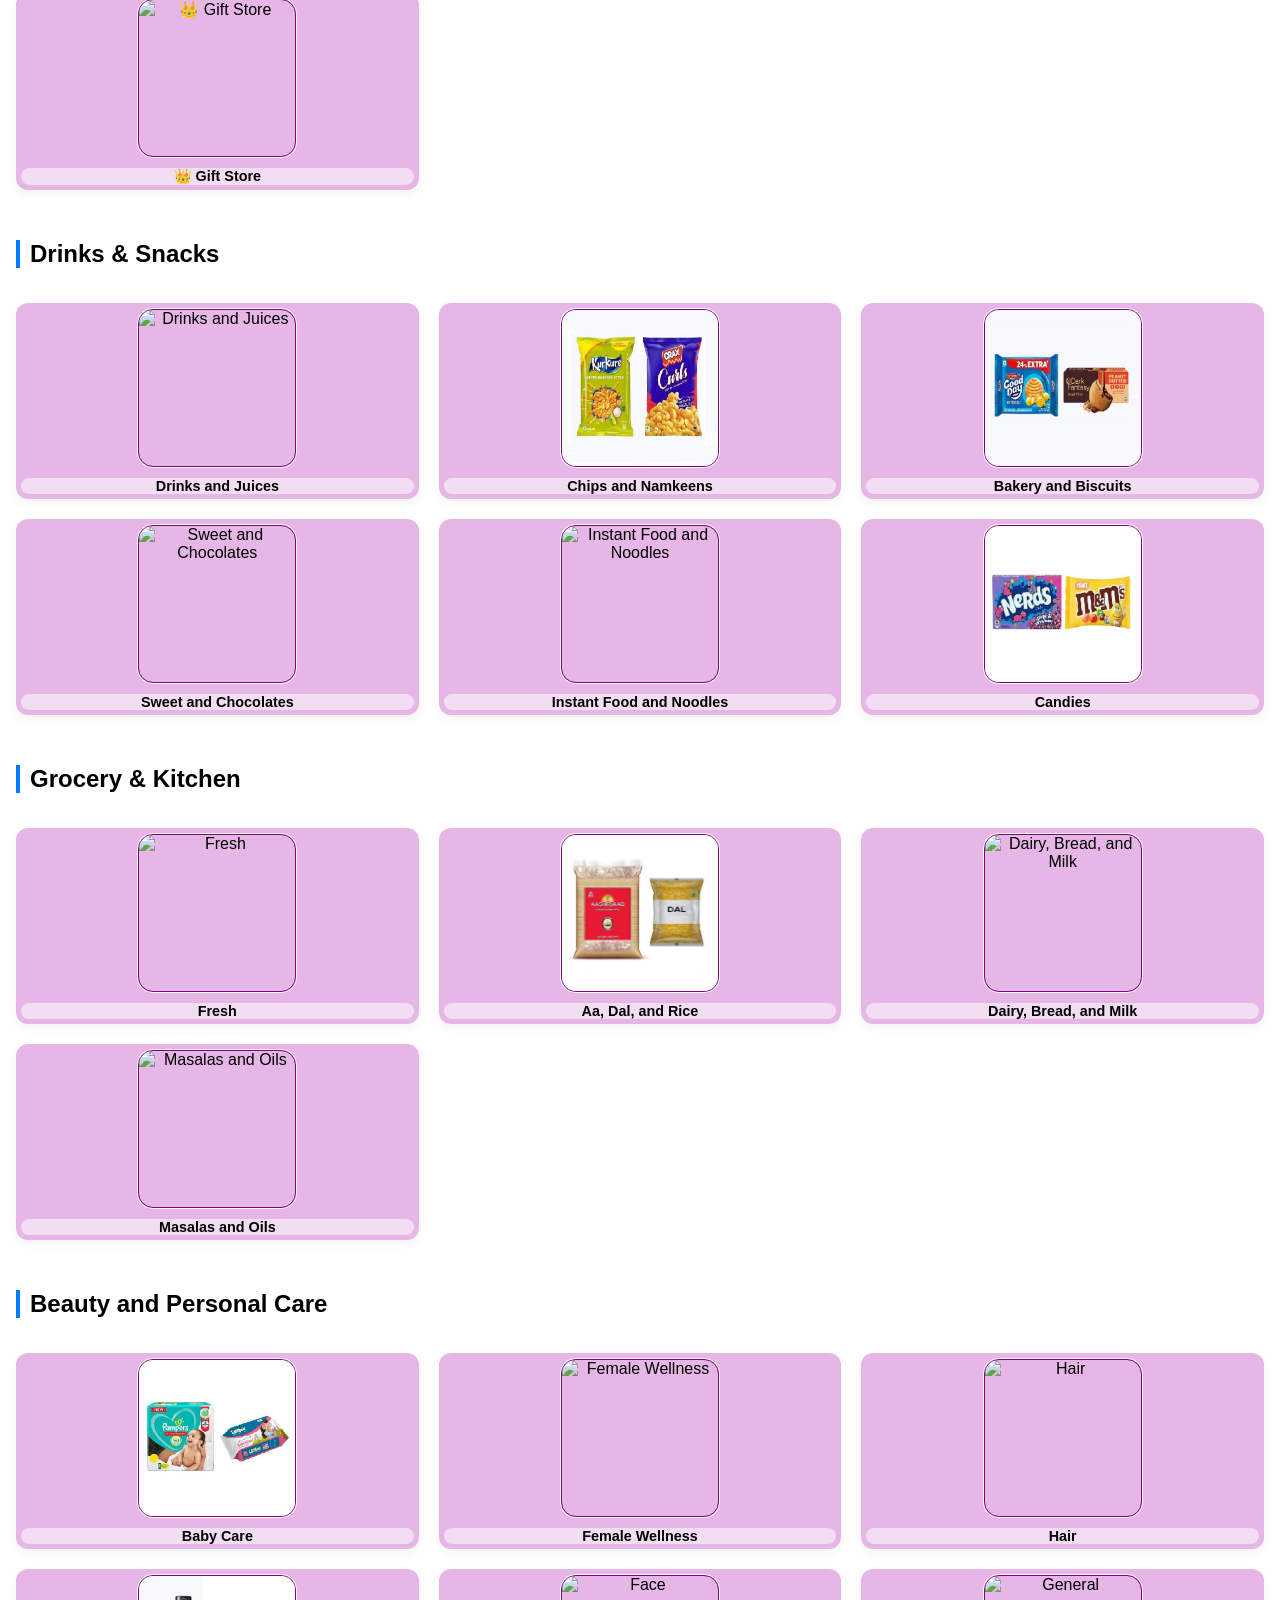
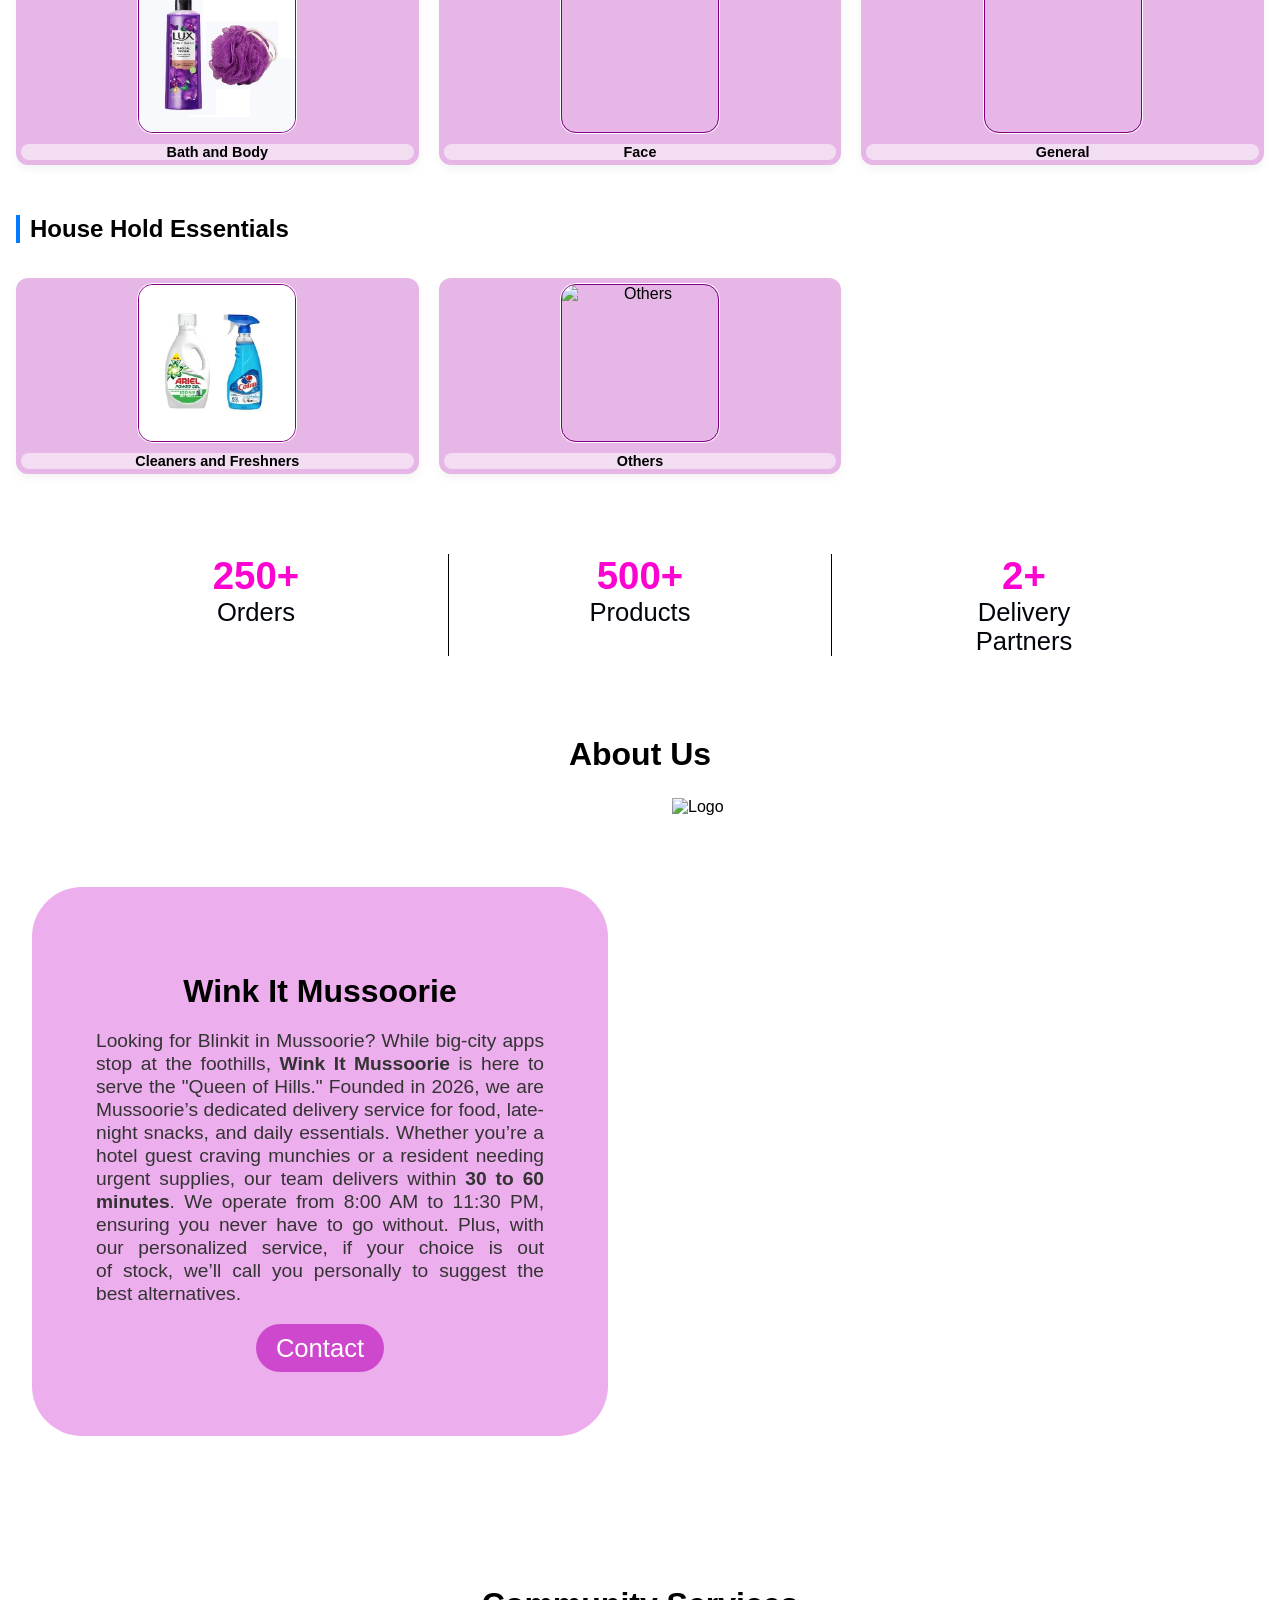
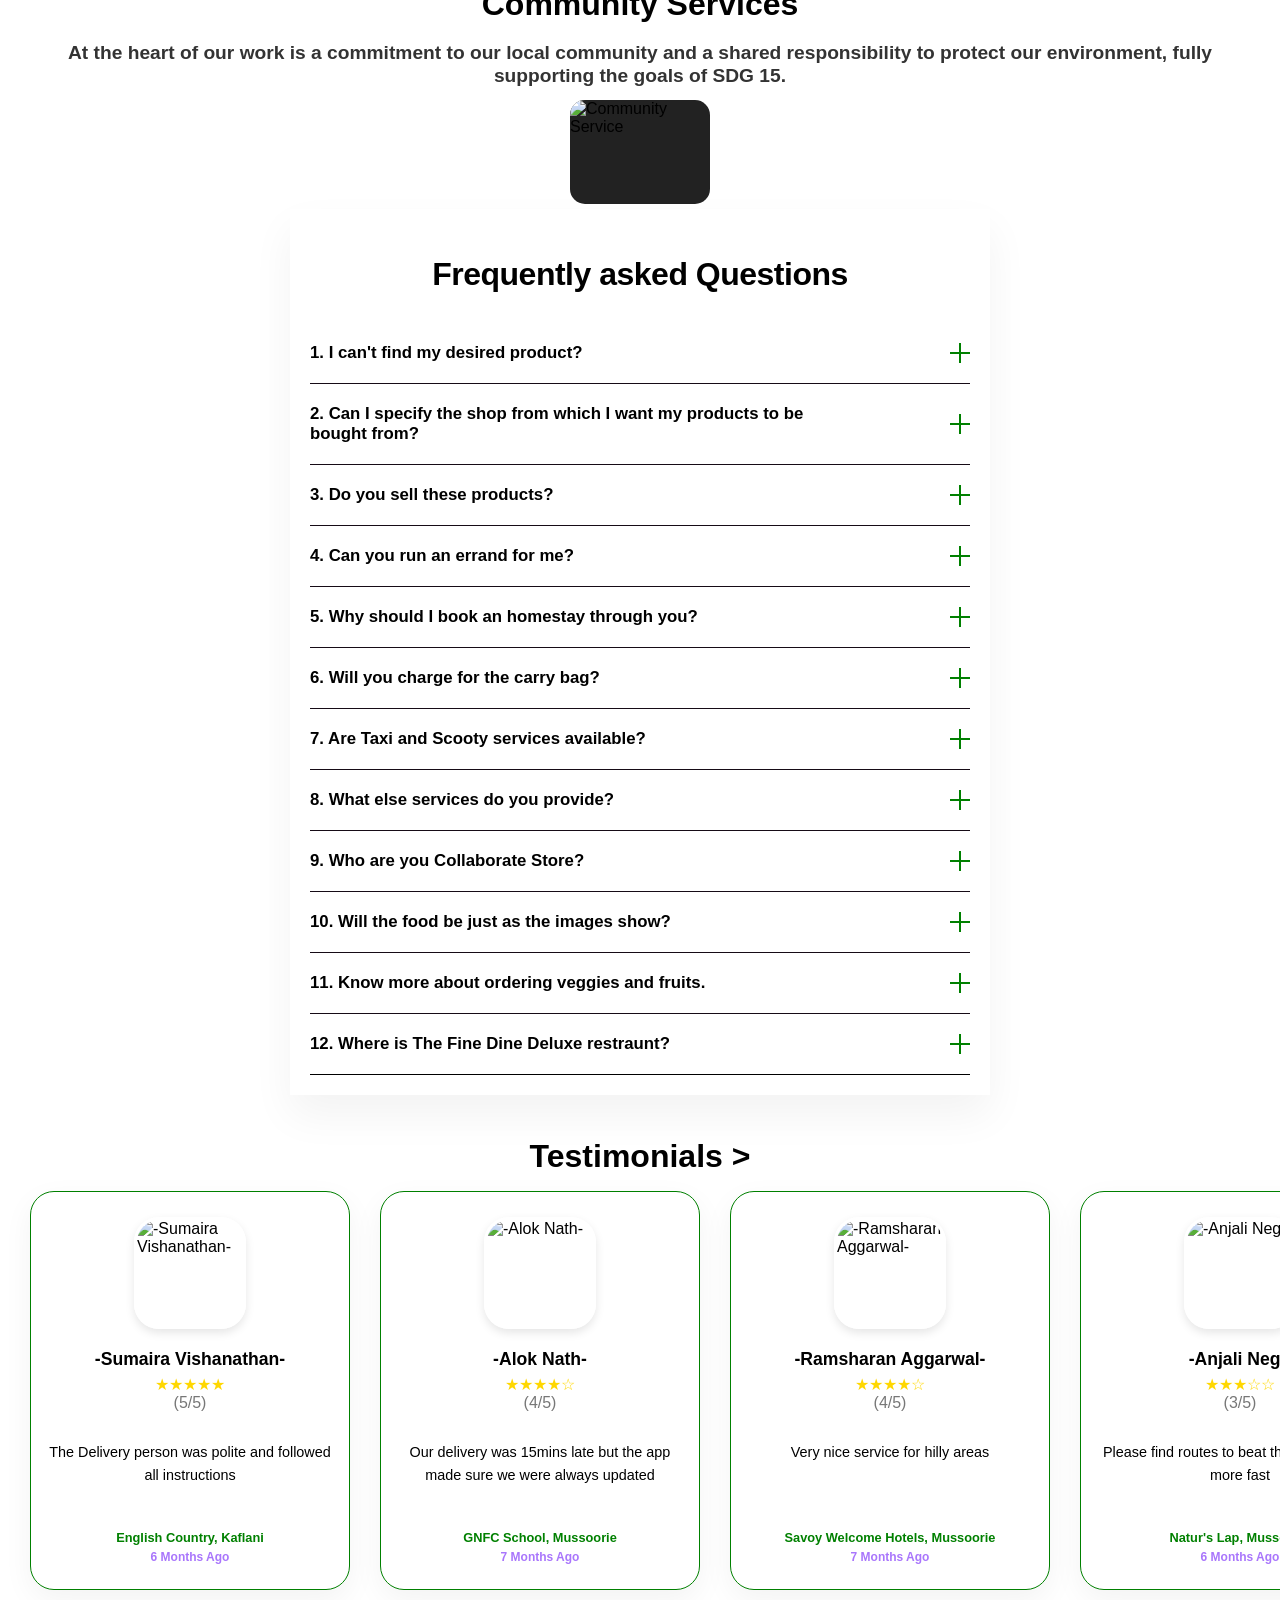
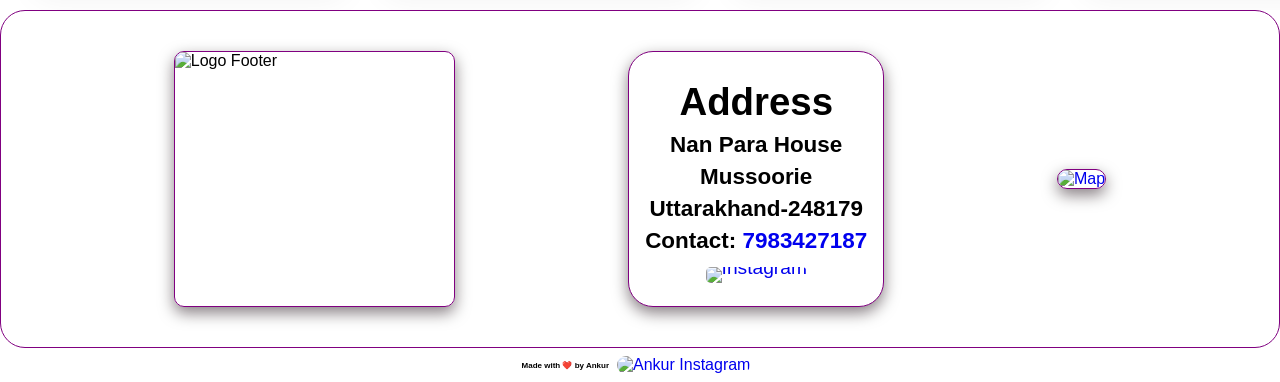
==== commit b0a41da3: "Add files via upload" ====
--- a/index.html
+++ b/index.html
@@ -123,8 +123,8 @@
         </div>
     </div>
 
-    <a class="download" href="https://drive.google.com/file/d/1XvTvtakRcwk-4GMVJizAHBrn1Y2eF7UC/view?usp=sharing" download="Mussoorie Guide Book.pdf">
-        Download Mussoorie Guide Book
+    <a class="download" href="mbiindex.html" target="_blank" rel="noopener noreferrer">
+        Mussoorie By Ira
     </a>
 
     <div id="pwa-install-container" style="display: none; text-align: center; padding: 10px;">
@@ -164,14 +164,14 @@
             <div class="address-section">
                 <input type="text" id="cust-name" placeholder="Your Name">
                 
-                <label class="woodstock-checkbox" style="display: flex; align-items: center; justify-content: space-between; gap: 8px; white-space: nowrap; border-bottom: 1px solid #ccc;">
-                    Woodstock Staff 26-27.......
-                    <input type="checkbox" id="woodstock-student">
+                <label class="woodstock-checkbox" style="display: flex; align-items: center; justify-content: space-between; width: 100%; gap: 8px; white-space: nowrap; padding-bottom: 8px; margin-top: 20px; border-bottom: 1px solid #ccc;">
+                    Woodstock Staff 26-27
+                    <input type="checkbox" id="woodstock-student" style="margin-left: auto;">
                 </label>
 
-                <label class="itm-checkbox" style="display: flex; align-items: center; justify-content: space-between; gap: 8px; white-space: nowrap; border-bottom: 1px solid #ccc;">
-                    ITM Cantt............................
-                    <input type="checkbox" id="itm-student">
+                <label class="itm-checkbox" style="display: flex; align-items: center; justify-content: space-between; width: 100%; gap: 8px; white-space: nowrap; padding-bottom: 8px; border-bottom: 1px solid #ccc;">
+                    ITM Cantt
+                    <input type="checkbox" id="itm-student" style="padding: 0;">
                 </label>
 
                 <!-- Conditional Woodstock Dropdown -->
--- a/style.css
+++ b/style.css
@@ -251,7 +251,41 @@
 .side-qty-btn { background: #ffeb3b; border: 1px solid #333; border-radius: 4px; padding: 2px 8px; cursor: pointer; font-weight: bold; }
 
 .address-section { margin-top: 15px; background: #f4f4f4; padding: 12px; border-radius: 8px; }
-.address-section input, .address-section textarea { width: 100%; margin-top: 8px; padding: 10px; border: 1px solid #ccc; border-radius: 4px; font-size: 1rem;}
+/* Apply full width and padding ONLY to text inputs, search inputs, etc., but NOT checkboxes */
+.address-section input:not([type="checkbox"]) {
+    width: 100%;
+    margin-top: 8px;
+    padding: 10px;
+    border: 1px solid #ccc;
+    border-radius: 4px;
+    font-size: 1rem;
+}
+
+/* Style your checkbox labels to stay clean and aligned */
+.woodstock-checkbox,
+.itm-checkbox {
+    display: flex;
+    align-items: center;
+    justify-content: space-between;
+    width: 100%;
+    gap: 8px;
+    white-space: nowrap;
+    cursor: pointer;
+    margin: 10px 0px;
+    padding-bottom: 8px;
+    border-bottom: 1px solid #ccc;
+}
+
+/* Force the checkbox itself to stay normal-sized and push to the far right */
+.woodstock-checkbox input[type="checkbox"],
+.itm-checkbox input[type="checkbox"] {
+    width: auto !important;
+    margin: 0 !important;
+    margin-left: auto !important;
+    padding: 0 !important;
+}
+.address-section input { width: 100%; margin-top: 8px; padding: 10px; border: 1px solid #ccc; border-radius: 4px; font-size: 1rem;}
+.address-section textarea { width: 100%; margin-top: 8px; padding: 10px; border: 1px solid #ccc; border-radius: 4px; font-size: 1rem;}
 .loc-btn { background: #007bff; font-size: 1.1rem; color: white; border: none; padding: 10px; width: 100%; border-radius: 4px; margin-top: 10px; cursor: pointer; }
 #location-display { font-size: 1rem; color: #666; display: block; margin-top: 5px; }
 
@@ -947,25 +981,7 @@
     opacity: 0.7;
 }
 
-.woodstock-checkbox {
-    display: flex;
-    align-items: center;
-    justify-content: flex-start; /* Keeps everything to the left */
-    gap: 0px;                   /* Space between text and box */
-    cursor: pointer;             /* Makes the whole label clickable */
-    font-family: sans-serif;      
-    margin: 10px 0px;         /* Adds space below the label */
-}
-
-.itm-checkbox {
-    display: flex;
-    align-items: center;
-    justify-content: flex-start; /* Keeps everything to the left */
-    gap: 0px;                   /* Space between text and box */
-    cursor: pointer;             /* Makes the whole label clickable */
-    font-family: sans-serif;      
-    margin: 10px 0px;         /* Adds space below the label */
-}
+
 
 
 .theme-popup.show {
